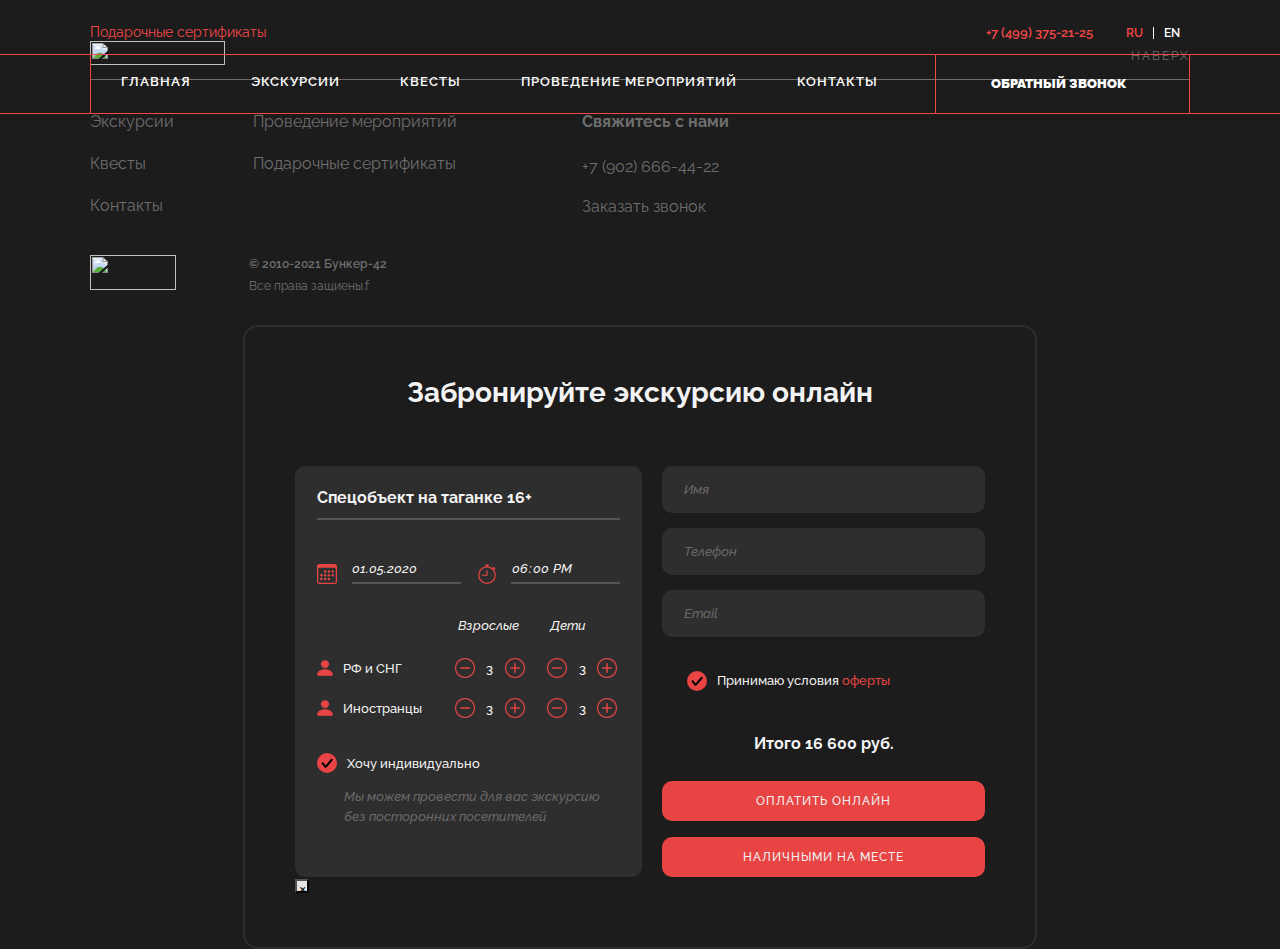
==== card.html @ e779ea69 "edit-main-page" ====
<!doctype html>
<html lang="en">
<head>
    <meta charset="UTF-8">
    <meta name="viewport"
          content="width=device-width, user-scalable=no, initial-scale=1.0, maximum-scale=1.0, minimum-scale=1.0">
    <meta http-equiv="X-UA-Compatible" content="ie=edge">
    <title>Карточка экскурсии</title>
    <link rel="stylesheet" href="https://maxcdn.bootstrapcdn.com/bootstrap/4.0.0/css/bootstrap.min.css"
          integrity="sha384-Gn5384xqQ1aoWXA+058RXPxPg6fy4IWvTNh0E263XmFcJlSAwiGgFAW/dAiS6JXm" crossorigin="anonymous">
    <link rel="stylesheet" href="https://cdnjs.cloudflare.com/ajax/libs/slick-carousel/1.8.1/slick.min.css"
          integrity="sha512-yHknP1/AwR+yx26cB1y0cjvQUMvEa2PFzt1c9LlS4pRQ5NOTZFWbhBig+X9G9eYW/8m0/4OXNx8pxJ6z57x0dw=="
          crossorigin="anonymous"/>
    <link rel="stylesheet" href="https://cdnjs.cloudflare.com/ajax/libs/slick-carousel/1.8.1/slick-theme.min.css"
          integrity="sha512-17EgCFERpgZKcm0j0fEq1YCJuyAWdz9KUtv1EjVuaOz8pDnh/0nZxmU6BBXwaaxqoi9PQXnRWqlcDB027hgv9A=="
          crossorigin="anonymous"/>
    <link rel="stylesheet" href="https://cdnjs.cloudflare.com/ajax/libs/magnific-popup.js/1.0.0/magnific-popup.min.css"
          integrity="sha512-nIm/JGUwrzblLex/meoxJSPdAKQOe2bLhnrZ81g5Jbh519z8GFJIWu87WAhBH+RAyGbM4+U3S2h+kL5JoV6/wA=="
          crossorigin="anonymous"/>
    <link rel="stylesheet" href="assets/css/datepicker.css">
    <link rel="stylesheet" href="assets/css/style.css">
    <link rel="stylesheet" href="assets/css/responsive.css">
    <link rel="preconnect" href="https://fonts.gstatic.com">
    <link href="https://fonts.googleapis.com/css2?family=Raleway:wght@200;300;400;500;600;700;800;900&display=swap"
          rel="stylesheet">
</head>
<body>
<header class="header">
    <div class="container">
        <div class="header-top">
            <a href="#" class="gift-cert">
                Подарочные сертификаты
            </a>
            <div class="right">
                <div class="burger-menu" id="burger-menu">
                    <div class="burger-menu_button">
                        <svg xmlns="http://www.w3.org/2000/svg" xmlns:xlink="http://www.w3.org/1999/xlink" width="5"
                             height="20" viewBox="0 0 14 58">
                            <image id="three-dots-vertical" width="14" height="58"
                                   xlink:href="[data-uri]"/>
                        </svg>
                    </div>
                    <nav class="burger-menu_nav">
                        <ul class="mobile-menu">
                            <li>
                                <a href="#">
                                    <svg xmlns="http://www.w3.org/2000/svg" xmlns:xlink="http://www.w3.org/1999/xlink"
                                         width="12" height="13" viewBox="0 0 36 38">
                                        <image id="house-door-fill" width="36" height="38"
                                               xlink:href="[data-uri]"/>
                                    </svg>
                                    главная
                                </a>
                            </li>
                            <li>
                                <a href="#">
                                    <svg xmlns="http://www.w3.org/2000/svg" xmlns:xlink="http://www.w3.org/1999/xlink"
                                         width="14" height="14" viewBox="0 0 42 42">
                                        <image id="table" width="42" height="42"
                                               xlink:href="[data-uri]"/>
                                    </svg>
                                    Экскурсии
                                </a>
                            </li>
                            <li>
                                <a href="#">
                                    <svg xmlns="http://www.w3.org/2000/svg" xmlns:xlink="http://www.w3.org/1999/xlink"
                                         width="14" height="14" viewBox="0 0 40 40">
                                        <image id="puzzle-fill" width="40" height="40"
                                               xlink:href="[data-uri]"/>
                                    </svg>
                                    Квесты
                                </a>
                            </li>
                            <li>
                                <a href="#">
                                    <svg xmlns="http://www.w3.org/2000/svg" xmlns:xlink="http://www.w3.org/1999/xlink"
                                         width="14" height="13" viewBox="0 0 42 38">
                                        <image id="collection-fill" width="42" height="38"
                                               xlink:href="[data-uri]"/>
                                    </svg>
                                    проведение <br> мероприятий
                                </a>
                            </li>
                            <li>
                                <a href="#">
                                    <svg xmlns="http://www.w3.org/2000/svg" xmlns:xlink="http://www.w3.org/1999/xlink"
                                         width="14" height="14" viewBox="0 0 42 42">
                                        <image id="map-fill" width="42" height="42"
                                               xlink:href="[data-uri]"/>
                                    </svg>
                                    контакты
                                </a>
                            </li>
                        </ul>
                        <a href="#" class="gift-certificate">
                            <svg xmlns="http://www.w3.org/2000/svg" xmlns:xlink="http://www.w3.org/1999/xlink"
                                 width="16" height="16" viewBox="0 0 48 48">
                                <image id="gift-fill" width="48" height="48"
                                       xlink:href="[data-uri]"/>
                            </svg>
                            Подарочные <br> сертификаты
                        </a>
                        <div class="language">
                            <a href="#" class="active">ru</a>
                            <a href="#">en</a>
                        </div>
                    </nav>
                </div>
                <a href="#" class="call">
                    <svg xmlns="http://www.w3.org/2000/svg" xmlns:xlink="http://www.w3.org/1999/xlink" width="18"
                         height="23" viewBox="0 0 55 68">
                        <image id="headset" width="55" height="68"
                               xlink:href="[data-uri]"/>
                    </svg>
                </a>

            </div>
            <div class="right-pc">
                <a href="#" class="number">
                    +7 (499) 375-21-25
                </a>
                <div class="language">
                    <a href="#" class="active">ru</a>
                    <a href="#">en</a>
                </div>
            </div>
        </div>
    </div>
    <nav>
        <div class="container">
            <div class="nav-wrap d-flex">
                <ul class="nav-menu d-flex">
                    <li><a href="#"> главная</a></li>
                    <li><a href="#"> Экскурсии</a></li>
                    <li><a href="#"> Квесты</a></li>
                    <li><a href="#"> проведение мероприятий</a></li>
                    <li><a href="#"> контакты</a></li>
                </ul>
                <div class="call-me-box">
                    <a href="#callback" data-toggle="modal" class="call-me callback-popup">

                        Обратный звонок
                    </a>

                </div>
            </div>
        </div>
    </nav>
</header>
<main>

</main>

<footer>
    <div class="container">
        <div class="footer-top">
            <div class="logo-box">
                <a href="#" class="logo">
                    <img src="assets/images/footer-logo.png" alt="">
                </a>
                <a href="#" class="scrool-top">Наверх</a>
            </div>
        </div>
        <div class="footer-center">
            <ul class="footer-nav">
                <li><a href="#">Экскурсии</a></li>
                <li><a href="#">Проведение мероприятий</a></li>
                <li><a href="#">Квесты</a></li>
                <li><a href="#">Подарочные сертификаты</a></li>
                <li><a href="#">Контакты</a></li>
            </ul>
            <div class="payments">
                <img src="assets/images/payments.png" alt="">
            </div>
            <div class="contacts">
                <div class="title">Свяжитесь с нами</div>
                <div class="number-box">
                    <a href="#">+7 (902) 666-44-22</a>
                    <a href="#">Заказать звонок</a>
                </div>
            </div>
        </div>
        <div class="copyright">
            <img src="assets/images/visota.png" alt="">
            <div class="text">
                <p>© 2010-2021 Бункер-42 </p>
                <span>Все права защиены.f</span>
            </div>
        </div>
    </div>
</footer>

<div id="booking-room" class="   white-popup-block mfp-hide">
    <div class="section-title">Забронируйте экскурсию онлайн</div>
    <div class="popup-body">
        <div class="details">
            <div class="select">
                <input class="select__input" type="hidden" name="" value="Мячково">
                <div class="select__head">Спецобъект на таганке 16+

                </div>
                <ul class="select__list" style="display: none;">
                    <li class="select__item">Спецобъект на таганке 16+
                    </li>
                    <li class="select__item">Спецобъект на таганке 16+ 2</li>
                </ul>
            </div>
            <div class="time-date">
                <div class="date-box">
                    <svg xmlns="http://www.w3.org/2000/svg" width="20" height="20" fill=" #f34747"
                         class="bi bi-calendar3" viewBox="0 0 16 16">
                        <path d="M14 0H2a2 2 0 0 0-2 2v12a2 2 0 0 0 2 2h12a2 2 0 0 0 2-2V2a2 2 0 0 0-2-2zM1 3.857C1 3.384 1.448 3 2 3h12c.552 0 1 .384 1 .857v10.286c0 .473-.448.857-1 .857H2c-.552 0-1-.384-1-.857V3.857z"/>
                        <path d="M6.5 7a1 1 0 1 0 0-2 1 1 0 0 0 0 2zm3 0a1 1 0 1 0 0-2 1 1 0 0 0 0 2zm3 0a1 1 0 1 0 0-2 1 1 0 0 0 0 2zm-9 3a1 1 0 1 0 0-2 1 1 0 0 0 0 2zm3 0a1 1 0 1 0 0-2 1 1 0 0 0 0 2zm3 0a1 1 0 1 0 0-2 1 1 0 0 0 0 2zm3 0a1 1 0 1 0 0-2 1 1 0 0 0 0 2zm-9 3a1 1 0 1 0 0-2 1 1 0 0 0 0 2zm3 0a1 1 0 1 0 0-2 1 1 0 0 0 0 2zm3 0a1 1 0 1 0 0-2 1 1 0 0 0 0 2z"/>
                    </svg>
                    <input id="datepicker" name="datepicker" value="01.05.2020" />
                </div>
                <div class="time-box">
                    <svg xmlns="http://www.w3.org/2000/svg" xmlns:xlink="http://www.w3.org/1999/xlink" width="18"
                         height="20" viewBox="0 0 54 59">
                        <image id="stopwatch" width="54" height="59"
                               xlink:href="[data-uri]"/>
                    </svg>
                    <input type="time" class="time-sel" value="18:00">
                </div>
            </div>

            <div class="people">
                <div class="people-category">
                    <div class="title"></div>
                    <div class="title">Взрослые</div>
                    <div class="title">Дети</div>
                </div>
                <div class="people-box">
                    <div class="name">
                        <svg xmlns="http://www.w3.org/2000/svg" xmlns:xlink="http://www.w3.org/1999/xlink" width="16"
                             height="16" viewBox="0 0 46 46">
                            <image id="person-fill" width="46" height="46"
                                   xlink:href="[data-uri]"/>
                        </svg>
                        РФ и СНГ
                    </div>
                    <div class="quantity_inner">
                        <button class="bt_minus">
                            <svg xmlns="http://www.w3.org/2000/svg" xmlns:xlink="http://www.w3.org/1999/xlink"
                                 width="20" height="20" viewBox="0 0 60 60">
                                <image id="dash-circle" width="60" height="60"
                                       xlink:href="[data-uri]"/>
                            </svg>
                        </button>
                        <input type="text" value="3" size="2" class="quantity" data-max-count="20"/>
                        <button class="bt_plus">
                            <svg xmlns="http://www.w3.org/2000/svg" xmlns:xlink="http://www.w3.org/1999/xlink"
                                 width="20" height="20" viewBox="0 0 60 60">
                                <image id="plus-circle" width="60" height="60"
                                       xlink:href="[data-uri]"/>
                            </svg>
                        </button>
                    </div>
                    <div class="quantity_inner">
                        <button class="bt_minus">
                            <svg xmlns="http://www.w3.org/2000/svg" xmlns:xlink="http://www.w3.org/1999/xlink"
                                 width="20" height="20" viewBox="0 0 60 60">
                                <image id="dash-circle" width="60" height="60"
                                       xlink:href="[data-uri]"/>
                            </svg>
                        </button>
                        <input type="text" value="3" size="2" class="quantity" data-max-count="20"/>
                        <button class="bt_plus">
                            <svg xmlns="http://www.w3.org/2000/svg" xmlns:xlink="http://www.w3.org/1999/xlink"
                                 width="20" height="20" viewBox="0 0 60 60">
                                <image id="plus-circle" width="60" height="60"
                                       xlink:href="[data-uri]"/>
                            </svg>
                        </button>
                    </div>
                </div>
                <div class="people-box">
                    <div class="name">
                        <svg xmlns="http://www.w3.org/2000/svg" xmlns:xlink="http://www.w3.org/1999/xlink" width="16"
                             height="16" viewBox="0 0 46 46">
                            <image id="person-fill" width="46" height="46"
                                   xlink:href="[data-uri]"/>
                        </svg>
                        Иностранцы
                    </div>
                    <div class="quantity_inner">
                        <button class="bt_minus">
                            <svg xmlns="http://www.w3.org/2000/svg" xmlns:xlink="http://www.w3.org/1999/xlink"
                                 width="20" height="20" viewBox="0 0 60 60">
                                <image id="dash-circle" width="60" height="60"
                                       xlink:href="[data-uri]"/>
                            </svg>
                        </button>
                        <input type="text" value="3" size="2" class="quantity" data-max-count="20"/>
                        <button class="bt_plus">
                            <svg xmlns="http://www.w3.org/2000/svg" xmlns:xlink="http://www.w3.org/1999/xlink"
                                 width="20" height="20" viewBox="0 0 60 60">
                                <image id="plus-circle" width="60" height="60"
                                       xlink:href="[data-uri]"/>
                            </svg>
                        </button>
                    </div>
                    <div class="quantity_inner">
                        <button class="bt_minus">
                            <svg xmlns="http://www.w3.org/2000/svg" xmlns:xlink="http://www.w3.org/1999/xlink"
                                 width="20" height="20" viewBox="0 0 60 60">
                                <image id="dash-circle" width="60" height="60"
                                       xlink:href="[data-uri]"/>
                            </svg>
                        </button>
                        <input type="text" value="3" size="2" class="quantity" data-max-count="20"/>
                        <button class="bt_plus">
                            <svg xmlns="http://www.w3.org/2000/svg" xmlns:xlink="http://www.w3.org/1999/xlink"
                                 width="20" height="20" viewBox="0 0 60 60">
                                <image id="plus-circle" width="60" height="60"
                                       xlink:href="[data-uri]"/>
                            </svg>
                        </button>
                    </div>
                </div>
            </div>
            <div class="individual">
                <div class="checkbox-wrap d-flex align-items-center">
                    <input type="checkbox" id="check1" class="checkbox" checked>
                    <span class="checkbox-toggle">
                                            </span>
                    <div class="label">Хочу индивидуально</div>
                </div>
                <p class="subtitle">Мы можем провести для вас экскурсию без посторонних посетителей</p>
            </div>
        </div>
        <div class="contacts">
            <form action="">
                <input class="contacts_input" type="text" name="name" placeholder="Имя">
                <input class="contacts_input" type="tel" name="name" placeholder="Телефон">
                <input class="contacts_input" type="email" name="name" placeholder="Email">
                <div class="individual  checkbox-box">
                    <div class="checkbox-wrap d-flex align-items-center">
                        <input type="checkbox" id="check2" class="checkbox" checked>
                        <span class="checkbox-toggle">
                                            </span>
                        <div class="label">Принимаю условия <a href="#">оферты</a></div>
                    </div>
                </div>
                <div class="price">
                    Итого <span>16 600</span> руб.
                </div>
                <div class="btn-group">
                    <a href="#" class="button">оплатить онлайн</a>
                    <a href="#" class="button">наличными на месте</a>
                </div>
            </form>
        </div>

    </div>
    <button title="Close (Esc)" type="button" class="mfp-close">×</button>
    <div class="after"></div>
</div>
<!--
callback form
callback1
<div id="callback-form" class="   white-popup-block mfp-hide">
    <div class="section-title">Куда вам перезвонить?</div>
        <form action="">
            <input type="text" placeholder="+7 000 000-00-00 ">
            <button class="button">Заказать звонок</button>
            <a href="#">Или позвоните нам</a>
        </form>
    <button title="Close (Esc)" type="button" class="mfp-close">×</button>
    <div class="after"></div>
</div>
callback2
<div id="callback-ok" class="   white-popup-block mfp-hide">
    <p>
        Звонок заказан. <br> Наш менеджер свяжется с вами<br>  в  течение часа.
    </p>
        <a href="#">Или позвоните нам</a>

</div>
-->
<script src="https://code.jquery.com/jquery-3.6.0.js" integrity="sha256-H+K7U5CnXl1h5ywQfKtSj8PCmoN9aaq30gDh27Xc0jk="
        crossorigin="anonymous"></script>
<script src="assets/js/universal-parallax.min.js"></script>
<script src="https://cdnjs.cloudflare.com/ajax/libs/magnific-popup.js/1.0.0/jquery.magnific-popup.min.js"
        integrity="sha512-+m6t3R87+6LdtYiCzRhC5+E0l4VQ9qIT1H9+t1wmHkMJvvUQNI5MKKb7b08WL4Kgp9K0IBgHDSLCRJk05cFUYg=="
        crossorigin="anonymous"></script>
<script src="https://cdnjs.cloudflare.com/ajax/libs/slick-carousel/1.8.1/slick.min.js"
        integrity="sha512-XtmMtDEcNz2j7ekrtHvOVR4iwwaD6o/FUJe6+Zq+HgcCsk3kj4uSQQR8weQ2QVj1o0Pk6PwYLohm206ZzNfubg=="
        crossorigin="anonymous"></script>
<script src="assets/js/datepicker-full.min.js"></script>
<script src="assets/js/script.js"></script>
</body>
</html>
---- assets/css/style.css ----
* {
    margin: 0;
    padding: 0;
    scroll-behavior: smooth;
    outline: none !important;
    box-sizing: border-box;
}

dl, ol, ul {
    margin: 0;
    padding: 0;
}

li {
    list-style: none
}

a, a:hover {
    color: inherit;
    text-decoration: none;
}
p {
    margin: 0;
}
img {
    max-width: 100%;
    height: auto;
}
body {
    overflow-x: hidden;
    font-weight: 400;
    font-family: 'Raleway', sans-serif;
    background: #1c1c1c;

}
.container {
    padding: 0 20px;
}
main {
    overflow: hidden;
}
.section-title {
    font-size: 24px;
    line-height: 36px;
    color: #ffffff;
    font-weight: 700;
}
header {
    padding: 20px 0;
    height: 160px;
    background: url("../images/header-shade.png")no-repeat;
    background-size: cover;
    position: absolute;
    left: 0;
    top: 0;
    width: 100%;
}
header .header-top {
    display: flex;
    justify-content: space-between;
    align-items: inherit;
}
header .header-top .right {
    display: flex;
    align-items: center;
}
header .header-top .right .call {
    margin-left: 35px;
}
header .logo{
    z-index: 999;
}
header .logo img {
    width: 135px;
    height: 24px;
}

.burger-menu {
    display:block;
}

.burger-menu_nav {
    background-color: rgb(28, 28, 28);
    border-radius: 30px;
    opacity: 0;
    position: fixed;
    display: flex;
    flex-direction: column;
    align-items: flex-start;
    justify-content: flex-start;
    padding: 143px 0 70px 20px;
    width: 50%;
    height: 100vh;
    z-index: 998;
    overflow-y: auto;
    left: -200%;
    top: 0;
    transition: .9s  ease;
}
.burger-menu.burger-menu_active .burger-menu_nav {
    left: 0;
    opacity: 0.949;
}

.burger-menu .burger-menu_nav .mobile-menu li {
    margin-bottom: 20px;
}
.burger-menu .burger-menu_nav .mobile-menu li:active a{
    color: #f34747;
}
.burger-menu .burger-menu_nav .mobile-menu li:last-child{
    margin-bottom: 0;
}
.burger-menu .burger-menu_nav .mobile-menu li a {
    font-size: 12px;
    color: #ffffff;
    font-weight: 500;
    letter-spacing: 1px;
    text-transform: uppercase;
    display: flex;
    transition: .4s ease-in;
}
.burger-menu .burger-menu_nav .mobile-menu li a:hover{
    color: #f34747;
}
.burger-menu .burger-menu_nav .mobile-menu li a svg {
    margin-right: 12px;
    fill: #f34747;
}
.burger-menu .burger-menu_nav .gift-certificate {
    font-size: 12px;
    color: #f34747;
    display: flex;
    margin-top: 54px;
}
.burger-menu .burger-menu_nav .gift-certificate svg {
    margin-right: 12px;
}
.burger-menu_nav .language {
    display: flex;
    position: absolute;
    bottom: 70px;
    left: 44px;
}
.burger-menu_nav .language a {
    font-size: 12px;
    color: #ffffff;
    text-transform: uppercase;
    padding: 0 10px;
    line-height: 12px;

}
.burger-menu_nav .language a:first-child{
    border-right: 1px solid #ffffff;
}
.burger-menu_nav .language a.active{
    color: #f34747;
}
.header-fixed {
    animation-name: show-header;
    animation-duration: 5s;
    position: fixed;
    top: 0;
    left: 0;
    right: 0;
    z-index: 10000000;
}
header nav,
header .gift-cert,
header .call-me,
header .language,
header .right-pc {

    display: none;
}

/*header desctop styles*/
#home{
    padding: 343px 0 60px 0;
    background: url("../images/offer_bg_mob.png")no-repeat;
    background-size: cover;
}
#home .home-box {
    padding-right: 60px;
}
#home .home-box h1 {
    font-size: 30px;
    line-height: 35px;
    color: #ffffff;
    font-weight: 700;
}
#home .home-box h1 span {
    color: #f34747;
    display: block;
}
#home .home-box p {
    font-size: 16px;
    color: #ffffff;
    line-height: 24px;
    margin: 28px 0 34px 0;
}
#home .home-box .button {
    width: 263px;
    font-size: 12px;
    text-transform: uppercase;
    font-weight: 500;
}
#home .home-box .button:hover{
    color: #ffffff;
}
.button:hover ,
.button2:hover {
    transform: translateY(-3px);
    box-shadow: 0 10px 20px rgba(0, 0, 0, 0.2);
    color: #ffffff;
}

.button:active ,
.button2:active {
    transform: translateY(-1px);
    box-shadow: 0 5px 10px rgba(0, 0, 0, 0.2);
}
.button {
    width: 292px;
    height: 40px;
    display: flex;
    align-items: center;
    justify-content: center;
    background: #f34747;
    border-radius: 10px;
    letter-spacing: 1px;
    color: #ffffff;
    transition: .2s;
    font-weight: 500;
}
.button2 {
    border-radius: 10px;
    border: 1px solid #f34747;
    height: 45px;
    font-size: 12px;
    color: #f34747;
    text-transform: uppercase;
    font-weight: 500;
    display: flex;
    align-items: center;
    letter-spacing: 1px;
    justify-content: center;
    transition: .2s;
}
.button2:hover{
    color: #f34747;
}
#visiting {
    padding: 25px 0 25px 0;
    background: url("../images/visiting-bg.png")no-repeat;
    height: 200px;
    background-size: cover;
    background-position: center;
}
#visiting .section-title {
    margin-bottom: 25px;
    line-height: 30px;
}
.main-banner {
    height: 200px;
    display: flex;
    flex-direction: column;
    justify-content: flex-end;
    padding-bottom: 25px;
}
.main-banner p,
.main-banner a{
    font-size: 16px;
    line-height: 20px;
}
.main-banner p {
    color: #ffffff;
    margin-bottom: 6px;
}
.main-banner a.learn-more {
    color: #f34747;
    text-decoration: underline;
}
#we-do {
    padding: 50px 0;
}
#we-do .section-title {
    margin-bottom: 20px;
}
#we-do .box {
    width: 100%;
    height: 140px;
    background: url("../images/wedo1.png")no-repeat;
    background-size: cover;
    margin-bottom: 14px;
    padding: 0 0 10px 12px;
    display: flex;
    align-items: flex-end;
    position: relative;
    border-radius: 10px;
    z-index: 10;
}
#we-do .box:after{
    content: "";
    background:url("../images/layer2.png")no-repeat;
    background-size: cover;
    width: 100%;
    height: 100%;
    position: absolute;
    left: 0;
    bottom:  0;
    z-index: 1;
}
#we-do .box.military-quests {
    background: url("../images/wedo2.png")no-repeat;
    background-size: cover;
    width: 100%;
    height: 140px;
}
#we-do .box.meeting {
    background: url("../images/wedo3.png")no-repeat;
    background-size: cover;
    width: 100%;
    height: 140px;
}
#we-do .box .title{
    font-size: 16px;
    color: #ffffff;
    font-weight: 700;
    position: relative;
    z-index: 10;
}
.ex-card .card-header {
    width: 100%;
    height: 120px;
    background: url("../images/wedo1.png")no-repeat;
    background-size: cover;
    margin-bottom: 14px;
    padding: 0 0 10px 12px;
    display: flex;
    align-items: flex-end;
    position: relative;
    border-radius: 10px;
}
.ex-card .card-header:after{
    content: "";
    background:url("../images/layer2.png")no-repeat;
    background-size: cover;
    width: 100%;
    height: 100%;
    position: absolute;
    left: 0;
    bottom:  -2px;
    z-index: 1;
}
.ex-card .card-header .title{
    font-size: 16px;
    color: #ffffff;
    font-weight: 700;
    position: relative;
    z-index: 10;
}
.ex-card .card-body{
    padding: 0;
}
.ex-card .card-body .rating {
    display: flex;
    align-items: center;
    margin: 15px 0 21px 0;
}
.ex-card .card-body .rating img {
    margin-right: 7px;
    width: 16px;
    height: 16px;
}
.ex-card .card-body .rating img:last-child{
    margin-right: 0;
}
.ex-card .card-body .price-time {
    display: flex;
    align-items: center;
}
.ex-card .card-body .price,
.ex-card .card-body .time {
    font-size: 16px;
    color: #f34747;
    line-height: 20px;
    font-weight: 700;
}
.ex-card .card-body .time {
    margin-right: 25px;
}
.ex-card .card-body .description {
    font-size: 14px;
    color: #6f6e6e;
    line-height: 20px;
    font-weight: 500;
    padding-right: 30px;
    margin: 16px 0;
}
#popular {
    padding-bottom: 48px;
}
#popular .section-title-wrap {
    display: flex;
    align-items: center;
    justify-content: space-between;
}
#popular .section-title-wrap a {
    font-size: 14px;
    display: none;
    color: #f34747;
    text-decoration: underline;
}
#popular .button2 {
    margin: 40px auto 0 auto;
    width: 157px;
    display: none;
}

#popular .section-title {
    padding-left: 20px;
    margin-bottom: 16px;
}
#popular .container {
    padding: 0;
}
#popular .ex-card.meetings .card-header {
    background: url("../images/wedo3.png")no-repeat;
    background-size: cover;
}
.popular-slider {
    padding-left: 20px;
}

.popular-slider .ex-card {
    margin-right: 16px;
}
.popular-slider .ex-card:last-child{
    margin-right: 0;
}
.ex-card .card-body .more {
    color: #f34747;
    font-size: 14px;
    text-decoration: underline;
}
#gift-certificate {
    background: #000000;
}
#military-quests {
    padding-bottom: 48px;
}
#military-quests .ex-card{
    margin-bottom: 26px;
}
#military-quests .section-title{
    margin-bottom: 18px;
}
#military-quests .ex-card .card-header {
    background: url("../images/lisertag.png")no-repeat;
    background-size: cover;
    height: 140px;
    width: 100%;
}
#military-quests .ex-card .card-header.firetag {
    background: url("../images/firetag.png")no-repeat;
    background-size: cover;
}
#military-quests .ex-card .card-body{
    padding-left: 5px;
}
#military-quests .ex-card .time {
    margin-right: 0;
    margin-left: 30px;
}
#by-the-way {
    background: url("../images/by-the-way.png")no-repeat;
    background-size: cover;
    position: relative;
    margin-bottom: 55px;
}
#by-the-way:after{
    content: "*Услуга не бронируется онлайн и предоставляется        на месте";
    position: absolute;
    left: 20px;
    bottom: -45px;
    font-size: 13px;
    color: #6f6e6e;
}
footer {
    padding: 40px 0 28px 0;
}
.footer-top .logo-box{
    display: flex;
    justify-content: space-between;
    align-items: flex-end;
    padding-bottom: 14px;
    border-bottom: 1px solid #6f6e6e;
}
.footer-top .logo-box .logo img {
    width: 135px;
    height: 24px;
}
.footer-top .logo-box  .scrool-top {
    color: #6f6e6e;
    font-size: 12px;
    letter-spacing: 2px;
    text-transform: uppercase;
}
.footer-center .footer-nav {
    display: grid;
    grid-template-columns: 0.8fr 1fr;
    grid-row-gap: 18px;
    padding: 30px 0 37px 0;
}
.footer-center .footer-nav li a {
    color: #6f6e6e;
    font-size: 14px;
}
.footer-center .contacts {
    padding: 35px 0 44px 0;
}
.footer-center .contacts .title {
    font-size: 14px;
    color: #6f6e6e;
    font-weight: 700;
    margin-bottom: 21px;
}
.footer-center .contacts .number-box {
    display: flex;
    align-items: center;
}
.footer-center .contacts .number-box a {
    font-size: 14px;
    color: #6f6e6e;
}
.footer-center .contacts .number-box a:first-child{
    margin-right: 42px;
}
.copyright{
    display: flex;
}
.copyright img {
    width: 86px;
    height: 35px;
}
.copyright .text{
    margin-left: 73px;
}
.copyright .text p,
.copyright .text span {
    color: #6f6e6e;
    font-size: 12px;
}
.copyright .text p {
    font-weight: 600;
}

/*booking-room styles start*/
.white-popup-block .section-title {
    margin-bottom: 55px;
    text-align: center;
}
.white-popup-block {
    border: 2px solid rgb(49, 47, 47) ;
    border-radius: 15px;
    background-color: rgb(28, 28, 28);
    opacity: 0.949;
    width: 794px;
    position: relative;
    z-index: 159;
    transition: .9s ease-in;
    padding: 48px 50px 46px 50px;
}
.white-popup-block .popup-body {
    display: grid;
    grid-template-columns: 1fr 1fr;
    grid-column-gap: 20px;
}
.white-popup-block .select {
    margin-bottom: 44px;
}
.select.select1 {
    position: relative;
    display: block;
    min-width: 220px;
    width: 100%;
    max-width: 400px;
}
.select-wrap {
    margin-bottom: 31px;
    margin-top: 16px;
}
.select-wrap a {
    font-size: 12px;
    color: #fd227e;
    margin-left: 12px;
    text-decoration: underline;
}
.select__head {
    position: relative;
    width: 100%;
    height: 32px;
    max-width: 100%;
    border-bottom: 2px solid #5a5959;
    background: none;
    padding: 0 20px 10px 0;
    display: flex;
    align-items: center;
    font-size: 16px;
    font-weight: 700;
    line-height: 17px;
    color: #ffffff;
    cursor: pointer;
}
.select__head:after{
    content: "";
    background: url("../images/chevron-expand.svg")no-repeat;
    background-size: cover;
    width: 18px;
    height: 18px;
    position: absolute;
    right: 5px;
}
.select__head.open::after {
    transform:  rotate(180deg);
}

.select__list {
    display: none;
    position: absolute;
    top: 100%;
    left: 0;
    right: 0;
    background: #5a5959;
    width: 100%;
    max-height: 205px;
    overflow-x: hidden;
    overflow-y: auto;
    z-index: 100;
    padding: 0;
    font-size: 16px;
    color: #ffffff;
    scrollbar-color: dark;
    scrollbar-width: thin;
    overscroll-behavior: contain;
}

.select__list::-webkit-scrollbar {
    width: 7px;
    background-color: #F8F9FA;
    padding: 5px;
}

.select__list::-webkit-scrollbar-thumb {
    border-radius: 10px;
    background-color: #D9D9D9;
}

.select__list .select__item {
    position: relative;
    border-top: 1px solid rgba(224, 229, 231, 0.5);
    padding: 10px 15px;
    cursor: pointer;
    list-style-type: none;
}
.select__list .select__item:hover {
    background-color: rgba(224, 229, 231, 0.5);

}
.white-popup-block .date-box{
    margin-right: 17px;
}
.white-popup-block .date-box,
.white-popup-block .time-box{
    display: flex;
    align-items: center;

}
.white-popup-block .date-box input,
.white-popup-block .time-box input{
    position: relative;
}
.white-popup-block .date-box svg ,
.white-popup-block .time-box svg {
    margin-right: 15px;
}
.white-popup-block .time-date{
    display: flex;
    align-items: center;
    justify-content: space-between;
    margin-bottom: 32px;
}
.white-popup-block .time-date input {
    width: 109px;
    height: 20px;
    font-style: italic;
    border-right: none;
    border-top: none;
    border-left: none;
    border-bottom: 2px solid #5a5959;
    background: none;
    color: #ffffff;
    font-size: 13px;
    padding-bottom: 8px;
    font-weight: 500;
}
.white-popup-block .time-date input::placeholder{
    color: #ffffff;
}
.white-popup-block .time-date .select {
    margin-bottom: 0;
    width: auto;
    min-width: auto;
}
.white-popup-block .time-date .select__head {
    width: 100px;
    padding: 0 0 10px 0;
    height: 20px;
}
.white-popup-block .time-date .select__head:after{
    display: none;
}
.white-popup-block .people .people-category {
    display: grid;
    grid-template-columns: 1.3fr 0.8fr 0.8fr;
    grid-column-gap: 20px;
    margin-bottom: 23px;
}
.white-popup-block .people .people-category .title {
    font-size: 13px;
    color: #ffffff;
    font-weight: 500;
    font-style: italic;
    padding-left: 3px;
}
.white-popup-block .people .people-box{
    display: grid;
    grid-template-columns: 1.3fr 0.8fr 0.8fr;
    grid-column-gap: 20px;
    margin-bottom: 20px;
}
.white-popup-block .people .people-box:last-child{
    margin-bottom: 0;
}
.white-popup-block .people .name {
    font-size: 13px;
    color: #ffffff;
    font-weight: 500;
    display: flex;
    align-items: center;
}
.white-popup-block .people .name svg {
    margin-right: 10px;
}
.white-popup-block .quantity_inner{
    display: flex;
    align-items: center;
}
.white-popup-block .quantity_inner input {
    background: none;
    border: none;
    width: 30px;
    padding: 0 5px;
    height: auto;
    text-align: center;
    color: #ffffff;
    font-size: 13px;
    font-weight: 500;
}
.white-popup-block .quantity_inner button {
    background: none;
    border: none;
    height: 20px;
}
.white-popup-block .individual {
    margin-top: 35px;
}
.white-popup-block .individual .label {
    font-size: 13px;
    color: #ffffff;
    font-weight: 500;
}
.checkbox-wrap {
    display: inline-block;
    white-space: nowrap;
    position: relative;
    font-size: 16px;
    margin-right: 10px;
    vertical-align: middle;
}
.checkbox ~ .checkbox-toggle {
    display: inline-block;
    position: absolute;
    top: 0;
    left: 0;
    content: '';
    width: 20px;
    height: 20px;
    background-color: #f34747;
    border-radius: 50%;
}
.checkbox ~ .checkbox-toggle:before, .checkbox ~ .checkbox-toggle:after {
    position: absolute;
    top: 11px;
    height: 2px;
    background: #000000;
    -webkit-transition: 0.3s;
    transition: 0.3s;
    content: '';
    opacity: 0;
}
.checkbox ~ .checkbox-toggle:before {
    width: 6px;
    left: 4px;
    -webkit-transform: rotate(50deg);
    transform: rotate(50deg);
}

.checkbox {
    display: inline-block;
    opacity: 0;
    width: 20px;
    top: 0;
    height: 20px;
    margin: 0 10px 0 0;
    position: relative;
    z-index: 100;
    cursor: pointer;
}
.checkbox:checked ~ .checkbox-toggle:before, .checkbox:checked ~ .checkbox-toggle:after {
    opacity: 1;
}
.checkbox ~ .checkbox-toggle:after {
    width: 10px;
    right: 3px;
    top: 9px;
    -webkit-transform: rotate(-50deg);
    transform: rotate(-50deg);
}
.white-popup-block .individual p {
    padding-left: 27px;
    font-size: 13px;
    font-weight: 500;
    font-style: italic;
    color: #6f6e6e;
    margin-top: 14px;
}
.white-popup-block .contacts .contacts_input{
    border-radius: 10px;
    background-color: rgb(49, 47, 47);
    width: 100%;
    height: 47px;
    padding: 15px 22px;
    color: #ffffff;
    font-size: 13px;
    font-weight: 500;
    font-style: italic;
    border: none;
    margin-bottom: 15px;
}
.white-popup-block .contacts .contacts_input::placeholder{
    color: #6f6e6e;
}

.white-popup-block .details {
    padding: 22px 22px 44px 22px;
    border-radius: 10px;
    background-color: rgb(49, 47, 47);
}
.white-popup-block .contacts .contacts_input:last-child{
    margin-bottom: 0;
}
.white-popup-block .contacts .individual.checkbox-box {
    margin-top: 19px;
    margin-left: 25px;
}
.white-popup-block .contacts .individual.checkbox-box .label a {
    color: #f34747;
}
.white-popup-block .contacts .price {
    font-size: 16px;
    color: #ffffff;
    font-weight: 700;
    margin: 41px auto 25px auto;
    text-align: center;
}
.white-popup-block .contacts .btn-group {
    display: flex;
    flex-direction: column;
}
.white-popup-block .contacts .btn-group .button {
    margin-bottom: 16px;
    width: 100%;
    font-size: 12px;
    border-radius: 10px;
    text-transform: uppercase;
}
.white-popup-block .contacts .btn-group .button:last-child{
    margin-bottom: 0;
}
.mpf-hade {
    transition: .3s ease-in;
}
.mfp-close {
    width: 14px;
    height: 14px;
    line-height: 16px;
    top: 27px;
    right: 22px;
}
.mfp-close:active {
    top: 27px;
}
.mfp-close-btn-in .mfp-close {
    color: #f34747;
    opacity: 1;
}
.datepicker{
    z-index: 9999999;
    position: absolute;
    left: 0;
    width: 400px;
    top: 100%;
}
.datepicker-picker {
    background-color: rgb(28, 28, 28);
}
.datepicker-controls .button {
    background-color: rgb(28, 28, 28);
}
.datepicker-cell.prev:not(.disabled), .datepicker-cell.next:not(.disabled) {
    color: #7a7a7a;
    opacity: 0;
}
.datepicker .datepicker-cell {
    color: #ffffff;
}
.datepicker-cell.focused:not(.selected) {
    background-color: #f34747;
}
.datepicker-cell.selected, .datepicker-cell.selected:hover {
    background-color: #f34747;
}
input[type="time"]::-webkit-calendar-picker-indicator {
    background: none;
}
.datepicker-view .dow {
   color: #5a5959;
}
.datepicker-header .datepicker-controls .button:hover {
    background-color: rgb(28, 28, 28);
    box-shadow: none;
    transform: translateY(0);
}
.datepicker-header .datepicker-controls .button {
    color: #ffffff;
}
.datepicker-cell:not(.disabled):hover {
    background-color: #f34747;
    cursor: pointer;
}
.date-picker .days,
.date-picker .days,
/*booking-room styles end*/
/*callback-popup */
.callback-popup {
    position: relative;
}
#callback-form {
    padding: 25px 22px 22px 22px;
    border-radius: 0 0 10px 10px;
    width: 375px;
    background-color: rgb(28, 28, 28);
    opacity: 0.949;
    z-index: 123;
    display: block;
    transition: .8s ease-in;
}
.datepicker-grid {
    width: 100%;
}
.call-me {
    position: relative;
}
#callback-form .section-title {
    font-size: 16px;
    color: #ffffff;
    font-weight: 500;
    margin-bottom: 14px;
    text-align: center;
}
#callback-form button.mfp-close {
    display: none;
}
#callback-form form{
    width: 100%;
}
#callback-form form input {
    border: none;
    width: 100%;
    border-radius: 10px;
    background-color: rgb(49, 47, 47);
    height: 45px;
    font-size: 16px;
    color: #6f6e6e;
    font-weight: 500;
    padding: 20px;
    text-align: center;
    margin-bottom: 10px;
}
#callback-form form button {
    width: 100%;
    border: none;
    border-radius: 10px;
    font-size: 12px;
    font-weight: 500;
    height: 40px;
    text-transform: uppercase;
}
#callback-form form a {
    color: #f34747;
    font-size: 12px;
    font-weight: 500;
    text-decoration: underline;
    text-align: center;
    margin: 22px auto 0 auto;
    display: block;
}
.white-popup-block {
    margin: 0 auto;
}

#callback-ok {
    width: 375px;
    padding: 23px 0 70px 0;
    text-align: center;
}
#callback-ok p {
    font-size: 16px;
    font-weight: 500;
    color: #ffffff;
    line-height: 24px;
}
#callback-ok a {
    color: #f34747;
    font-size: 12px;
    text-decoration: underline;
    font-weight: 500;
    margin-top: 87px;
    display: block;
}
/*callback-popup */
/*hub-excursion styles start*/
#excursion {
    padding: 55px 0;
}
#excursion .section-title {
    margin-bottom: 22px;
}
#excursion .excursion-box .ex-card{
    margin-bottom: 36px;
}
#excursion .excursion-box .ex-card:last-child{
    margin-bottom: 0;
}
#excursion .excursion-box .ex-card .card-header {
    height: 140px;
    position: relative;
}
#excursion .excursion-box .ex-card .card-header:before{
    content: "";
    background: url("../images/hit.png")no-repeat;
    background-size: cover;
    width: 25px;
    height: 43px;
    right: 17px;
    top: 0;
    position: absolute;
}
 .btn-groups {
    display: grid;
    grid-template-columns: 1fr 1fr;
    grid-column-gap: 22px;
}
 .btn-groups .button,
 .btn-groups .button2{
    width: 100%;
    height: 40px;
    font-size: 12px;
    text-transform: uppercase;
    font-weight: 500;
}
#excursion .button.all{
    width: 100%;
    margin-top: 27px;
}

#points .slick-prev,
#points .slick-next{
    display: none!important;
}
#points .section-title {
    margin-bottom: 17px;
}
#points .ex-card .card-header{
    height: 140px;
}
#points .popular-slider {
    padding-left: 0;
}
#points .ex-card .card-header.first{
    background: url("../images/points1.png")no-repeat;
    background-size: cover;
}
#points .ex-card .card-header.two{
    background: url("../images/points2.png")no-repeat;
    background-size: cover;
}
#points .ex-card .card-header.third{
    background: url("../images/points3.png")no-repeat;
    background-size: cover;
}
#points .ex-card .card-header.four{
    background: url("../images/points4.png")no-repeat;
    background-size: cover;
}
#points .ex-card .card-header.five{
    background: url("../images/points5.png")no-repeat;
    background-size: cover;
}
#points .ex-card .card-header.six{
    background: url("../images/points6.png")no-repeat;
    background-size: cover;
}
#points .ex-card .card-body .description {
    padding-right: 0;
    margin: 16px 0 0 0;
}
#faq {
    padding-top: 50px;
}
#faq .faq-box {
    padding: 34px 22px 36px 22px;
    background: #312f2f;
    border-radius: 10px;
}
#faq .section-title {
    text-align: center;
    margin-bottom: 43px;
}
#faq .faq-box .box {
    margin-bottom: 25px;
}
#faq .faq-box .box:last-child{
    margin-bottom: 0;
}
#faq .faq-box .question {
    font-size: 16px;
    line-height: 24px;
    color: #f34747;
    font-weight: 700;
    margin-bottom: 25px;
}
#faq .faq-box .answer {
    color: #6f6e6e;
    font-size: 16px;
    line-height: 24px;
}
#faq .read-more {
    font-size: 16px;
    color: #f34747;
    text-decoration: underline;
}
#guides {
    padding: 80px 0 35px 0;
}
#guides .container {
    padding: 0;
}
#guides .left {
    display: flex;
    flex-direction: column;
    justify-content: flex-end;
    padding: 96px 20px 20px 20px;
    margin: 0 20px;
    background: #312f2f;
    border-radius: 10px;
    position: relative;
}
#guides .left:before{
    content: "";
    background: url("../images/man.png")no-repeat;
    background-size: contain;
    position: absolute;
    left: 0;
    bottom: 0;
    height: 305px;
    z-index: 1;
    width: 100%;
}
#guides .left .title {
    font-size: 20px;
    color: #ffffff;
    font-weight: 700;
    margin-bottom: 16px;
    position: relative;
    z-index: 100;
}
#guides .left .description {
    font-size: 14px;
    color: #ffffff;
    line-height: 20px;
    position: relative;
    z-index: 100;
}
#guides .address {
    margin: 42px  0 ;
}
#guides .address .section-title {
    margin: 0 20px 30px 20px;
}
#guides .tabs .tabs__caption{
    display: flex;
    margin: 0 20px 24px 20px;
}
#guides .tabs .tabs__caption li {
    font-size: 16px;
    color: #ffffff;
    font-weight: 500;
    margin-right: 44px;
    position: relative;
    transition: .5s ease-in;
}
#guides .tabs .tabs__caption li:after{
    content: "";
    width: 2px;
    height: 14px;
    background: #ffffff;
    position: absolute;
    right: -21px;
    top: 5px;
}
.tabs__content {
    display: none;
    transition: .9s ease-out;
}
.tabs__content.active{
    display: block;
}
#guides .tabs .tabs__caption li:last-child{
    margin-right: 0;
}
#guides .tabs .tabs__caption li:last-child:after{
    display: none;
}
#guides .tabs .tabs__caption li.active {
    color: #f34747;
}
#special-offer {
    padding: 40px 0;
    height: auto;
    background: url("../images/special-offer.png")no-repeat;
    background-size: cover;
}
#special-offer .box{
    text-align: center;
}
#special-offer .box .section-title {
    margin-bottom: 15px;
}
#special-offer a {
    text-decoration: none;
}
#special-offer .box p {
    font-size: 14px;
    line-height: 20px;
    color: #ffffff;
    padding: 0 19px;
    margin-bottom: 30px;
}
#reviews-rating {
    padding: 40px 0 12px 0;
}
#reviews-rating .rating {
    display: grid;
    grid-template-columns: 1fr 1fr;
    grid-column-gap: 25px;
}
#reviews-rating .rating .rating-box .section-title {
    margin-bottom: 28px;
}
#reviews-rating .rating .rating-box .rating-num {
    font-size: 90px;
    color: #ffffff;
    font-weight: 700;
    line-height: 94px;
    margin-bottom: 13px;
}
#reviews-rating  .rating-img img {
    width: 16px;
    height: 16px;
    margin-right: 7px;
}
#reviews-rating .rating-category{
    margin-top: 15px;
}
#reviews-rating .rating-category .item {
    margin-bottom: 9px;
}

#reviews-rating .rating-category .progress {
    border: 1px solid #f34747;
    border-radius: 15px;
    width: 100%;
    height: 10px;
    margin-bottom: 9px;
}
#reviews-rating .rating-category .item p {
    font-size: 13px;
    color: #ffffff;
    font-style: italic;
}
#reviews-rating .progress-bar {
    background: #f34747!important;
    height: 10px;
}
.section-title-wrap {
    display: flex;
    align-items: center;
    justify-content: space-between;
}
.section-title-wrap a {
    font-size: 16px;
    color: #f34747;
}
#reviews-rating .reviews {
    margin-top: 60px;
}
#reviews-rating  .reviews .review-box {
    margin-top: 26px;
}
#reviews-rating  .reviews .review-header {
    display: flex;
    align-items: center;
}

#reviews-rating  .reviews .review-header .name{
    margin: 0 auto 0 43px;
}
#reviews-rating  .reviews .review-header .name,
#reviews-rating  .reviews .review-header .date{
    font-size: 16px;
    color: #f34747;
    font-weight: 500;
}
#reviews-rating .reviews .title {
    font-size: 16px;
    color: #ffffff;
    margin: 24px 0 8px 0;
    font-weight: 700;
}
#reviews-rating .reviews .text {
    font-size: 14px;
    color: #6f6e6e;
    margin-bottom: 17px;
}
#reviews-rating .reviews .link {
    text-decoration: underline;
    color: #f34747;
    font-size: 14px;
}
/*hub-excursion styles start*/
.announce_box {
    height: 300px;
    background: #f34747;
}

.slot_container .announce_box:first-child {
    transform: rotate(-10deg);
    z-index: 4;
}
.slot_container.ac .announce_box:nth-child(2) {
    transform: rotate(-5deg);
    z-index: 3;
}
.slot_container .announce_box:nth-child(3) {
    transform: rotate(5deg);
    z-index: 2;
}
.slot_container .announce_box:last-child {
    transform: rotate(10deg);
    z-index: 1;
}

.slot_container {
    display: flex;
    align-items: center;
    justify-content: space-between;
}
.fan_block .announce_box {
    border-radius: 8px;
    width: 300px;
    margin-left: -170px;
    border-top: 0;
    position: relative;
    background: #99a7b0;
    overflow: hidden;
    transition: all 300ms linear;
}
.fan_block .slot_container {
    display: flex;
    justify-content: center;
    padding: 30px 0 30px 170px;
    transition: all 300ms linear;
}
---- assets/css/responsive.css ----
@media (min-width: 1024px) {
    .section-title{
        font-size: 28px;
    }
    header .header-top .right {
        display: none;
    }
    header {
        padding: 0;
    }
    header .header-top {
        padding: 22px 0 11px 0;
    }
    /*header desctop styles*/

    header .header-top .gift-cert {
        color: #f34747;
        font-size: 14px;
    }
    header .header-top .number {
        font-size: 13px;
        color: #f34747;
        font-weight: 600;
    }
    .language a {
        font-size: 12px;
        color: #ffffff;
        text-transform: uppercase;
        padding: 0 10px;
        line-height: 12px;
        font-weight: 600;

    }
    .language a:first-child{
        border-right: 1px solid #ffffff;
    }
    .language a.active{
        color: #f34747;
    }
    .right-pc {
        display: flex;
        align-items: center;
    }
    .right-pc .language {
        margin-left: 23px;
    }
    header nav {
        display: flex;
        border-top: 1px solid #f34747;
        border-bottom: 1px solid #f34747;
    }
    header nav .nav-wrap{
        border-left: 1px solid #f34747;
        border-right: 1px solid #f34747;
    }
    header nav .nav-menu {
        border-right: 1px solid #f34747;
        width: 77%;
    }
    .call-me-box {
        width: 245px;
    }
    header nav .nav-menu li {
        padding: 14px 30px;
    }
    header nav .nav-menu li.active a {
        color: #f34747;
    }
    header nav .nav-menu li a {
        font-size: 13px;
        color: #ffffff;
        text-transform: uppercase;
        font-weight: 600;
        letter-spacing: 1px;
        transition: .4s ease-in-out;
    }
    .main-banner p {
        margin-bottom: 22px;
    }
    #visiting .section-title {
        margin-bottom: 12px;
    }
    header nav .nav-menu li a:hover{
        color: #f34747;
    }
    header nav .call-me {
        font-size: 13px;
        color: #ffffff;
        font-weight: 900;
        text-transform: uppercase;
        padding: 19px 0;
        text-align: center;
        margin: 0 auto;
    }
    header .header-top {
        align-items: center;
    }
    header nav,
    header .call-me,
    header .gift-cert{
        display: block;
    }
    header .right-pc ,
    header .language {

        display: flex;
    }

    header {
        height: 117px;
        background: url("../images/header-bg-pc.png");
    }
    #home {
        padding: 244px 0 67px 0;
        background: url("../images/home-bg-pc.png")no-repeat center bottom;
        background-size: cover;
    }
    #home .home-box {
        text-align: center;
        padding: 0 100px;
    }
    #home .home-box h1 {
        font-size: 45px;
        margin-top: 25px;
        line-height: 55px;
    }
    #home .home-box .button {
        margin: 0 auto;
    }

    #home .home-box p {
        font-size: 18px;

    }
    #we-do .box .title {
        font-size: 18px;
        line-height: 25px;
    }
    #we-do .box {
        margin-bottom: 0;
    }
    #popular .popular-slider {
        display: grid;
        grid-template-columns: 1fr 1fr 1fr;
        grid-column-gap: 30px;
    }
    #popular .section-title-wrap a {
        display: flex;
    }
    #popular .button2 {
        display: flex;
    }
    .popular-slider .ex-card {
        margin-right: 0;
    }
    .popular-slider {
        padding-left: 0;
    }
    #popular .section-title {
        padding-left: 0;
        margin-bottom: 25px;
    }
    .ex-card .card-body .description {
        font-size: 16px;
        padding-right: 30px;
        margin: 20px 0;
    }
    .ex-card .card-body .description br {
        display: none;
    }
    .ex-card .card-body .price, .ex-card .card-body .time {
        font-weight: 500;
    }
    .ex-card .card-body .rating img {
        width: 20px;
        height: 20px;
    }
    .ex-card .card-header .title {
        font-size: 18px;
    }
    .ex-card .card-header {
        width: 100%;
        height: 140px;
    }
    #military-quests {
        padding: 50px 0;
    }
    #military-quests .card-row{
        display: grid;
        grid-template-columns: 1fr 1fr;
        grid-column-gap: 20px;
    }
    #military-quests .ex-card .card-header {
        height: 220px;
    }
    .footer-center{
        display: flex;
        align-items: baseline;
    }
    .footer-center .footer-nav li a {
        font-size: 16px;
    }
    .footer-center .payments{
        order: 4;
    }
    .footer-center .payments img {
        width: 255px;
    }
    .footer-center .contacts {
        padding: 0;
        margin: 0 80px 0 125px;
    }
    .footer-center .contacts .number-box {
        display: flex;
        flex-direction: column;
        text-align: left;
        align-items: flex-start;
    }
    .footer-center .contacts .number-box a:first-child {
        margin-right: 0;
        margin-bottom: 16px;
    }
    .footer-center .contacts .number-box a {
        font-size: 16px;
    }
    .footer-center .contacts .title {
        font-size: 16px;
    }
    .main-banner {
        width: 1100px;
        margin: 0 auto;
        height: 161px;
        display: flex;
        justify-content: flex-end;
        text-align: center;
    }
    .main-banner br {
        display: none;
    }
    .main-banner .container {
        padding: 0;
    }
    #visiting {
        background: url("../images/why-pc.png")no-repeat center;
        height: 160px;
        background-size: cover;
    }
    #by-the-way {
        background: url("../images/by-the-way-pc.png")no-repeat;
        background-size: cover;
    }
    #popular .container {
        padding: 0 20px;
    }
    /*hub-excursion styles start*/
    #excursion .excursion-box {
        display: grid;
        grid-template-columns: 1fr 1fr 1fr;
        grid-column-gap: 20px;
    }
    #excursion .button.all {
        width: 292px;
        margin: 40px auto 0 auto;
    }
    #excursion .excursion-box .ex-card {
        margin-bottom: 0;
    }
    #points .popular-slider {
        display: grid;
        grid-template-columns: 1fr 1fr 1fr;
        grid-column-gap: 20px;
        grid-row-gap: 41px;
    }
    #faq .section-title {
        font-size: 16px;
        margin-bottom: 33px;
    }
    #faq .faq-box {
        padding: 35px;
    }
    #faq .faq-box .question {
        margin-bottom: 2px;
    }
    #guides .guide-wrap{
        display: grid;
        grid-template-columns: 1fr 3fr;
        grid-column-gap: 80px;
    }
    #guides .left {
        display: flex;
        flex-direction: column;
        justify-content: flex-end;
        padding: 96px 16px 20px 16px;
        margin: 0;
    }
    #guides .tabs__content img {
        height: 300px;
    }
    #guides .address {
        margin: 0;
    }
    #special-offer {
        padding: 37px 0 30px 0;
        background: url("../images/special-offer-pc.png")no-repeat center;
        background-size: cover;
    }
    #special-offer .btn-groups {
        display: flex;
        align-items: center;
        justify-content: center;
    }
    #special-offer .box p {
        font-size: 16px;
        line-height: 23px;
        width: 60%;
        margin: 0 auto 34px auto;
    }
    #special-offer .box .section-title {
        margin-bottom: 20px;
    }
    #special-offer .button,
    #special-offer .button2 {
        width: 145px;
    }
    #reviews-rating .wrapper {
        display: grid;
        grid-template-columns: 250px auto;
        grid-column-gap: 92px
    }
    #reviews-rating .rating {
        display: flex;
        flex-direction: column;
    }
    #reviews-rating .reviews {
        margin-top: 0;
    }

    /*hub-excursion styles end*/
}
@media (min-width: 1024px) and (max-width: 1200px){
    .call-me-box {
        width: 206px;
    }
    header nav .nav-menu li {
        padding: 16px 25px;
    }
    .footer-center .footer-nav li a {
        font-size: 13px;
    }
}
@media (max-width: 991px) {
    .white-popup-block .popup-body {
        display: grid;
        grid-template-columns: 1fr;
        grid-column-gap: 20px;
    }
    .white-popup-block {
        width: 100%;
        margin: 10% auto;
        padding: 30px 0;
        border: none;
        background: none;
    }
    .white-popup-block .contacts {
        margin-top: 20px;
    }
    .mfp-close {
        top: 15px;
        right: 15px;
    }
    .white-popup-block .section-title {
        margin-bottom: 20px;
    }
    .white-popup-block {
        border: none;
        background: none;
    }
    .mfp-bg {
        opacity: 1;
    }
    .mfp-container {
        padding-left: 20px;
        padding-right: 20px;
    }
}
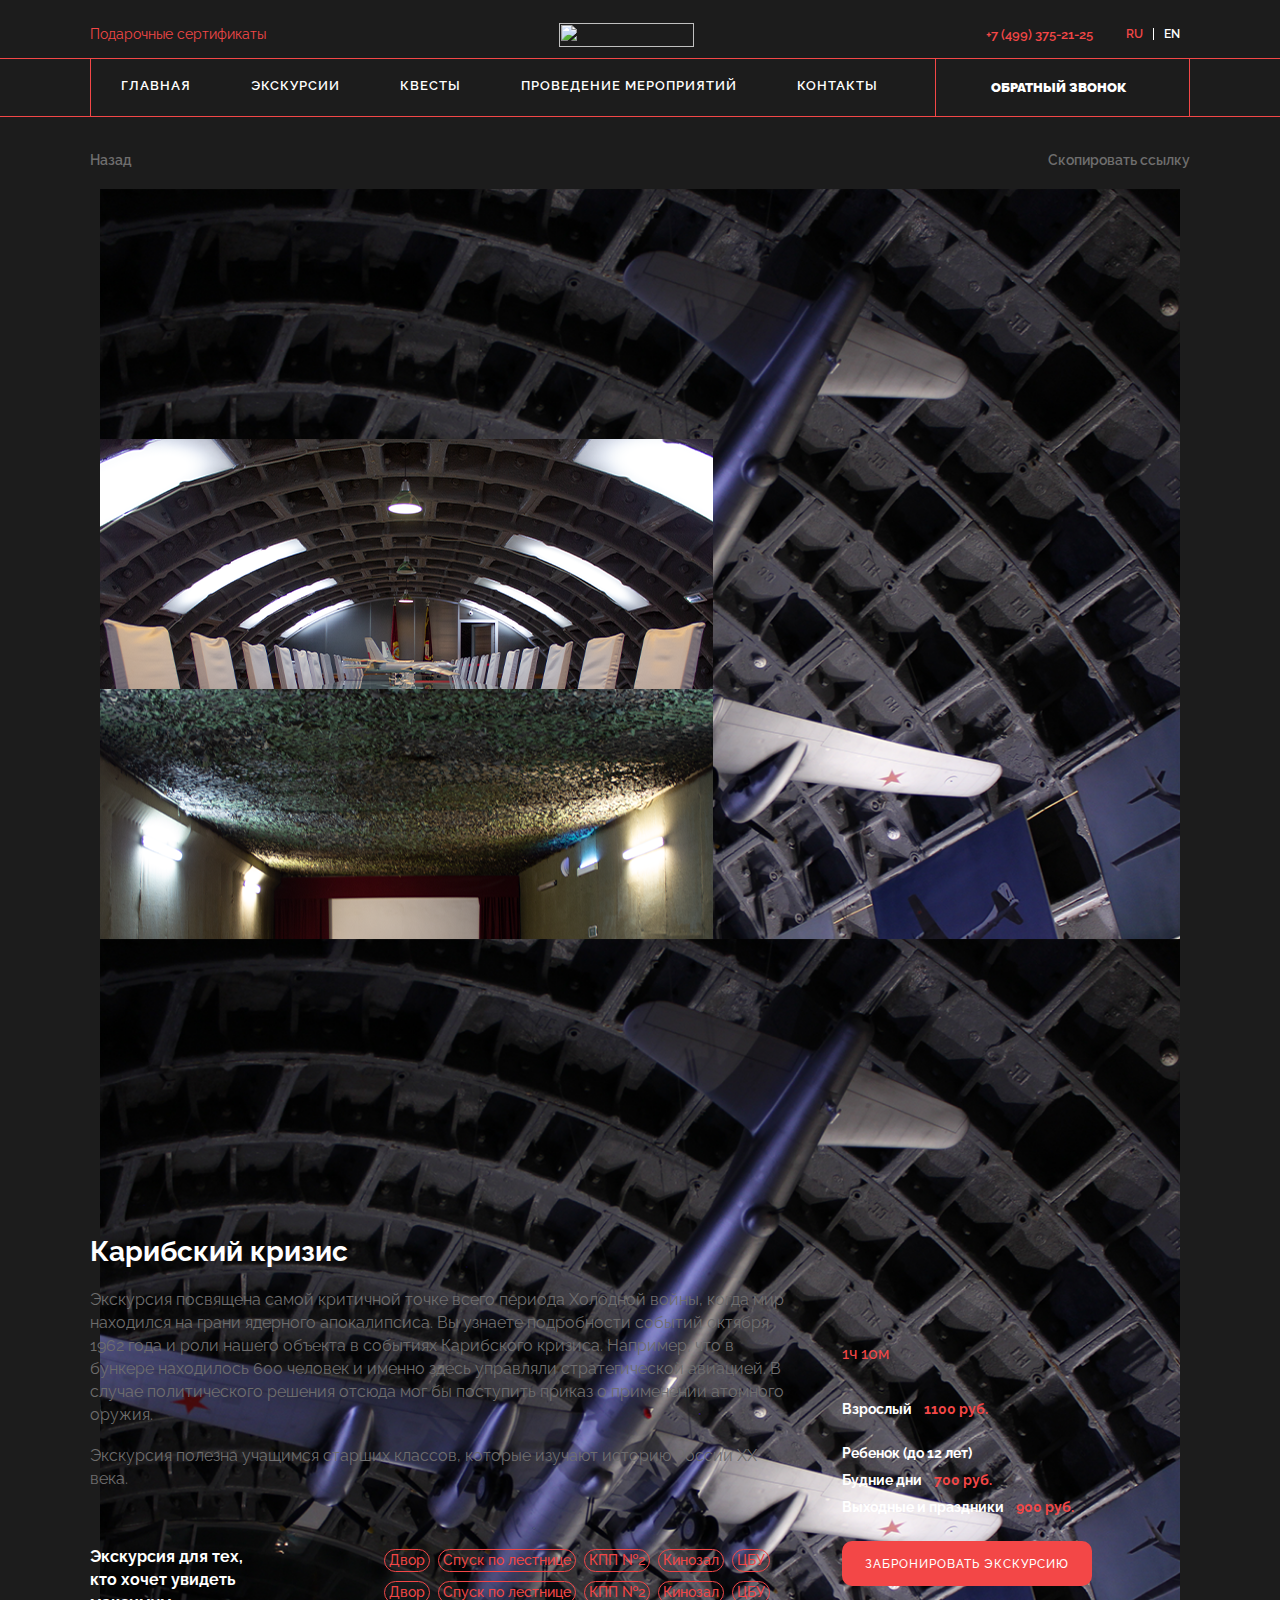
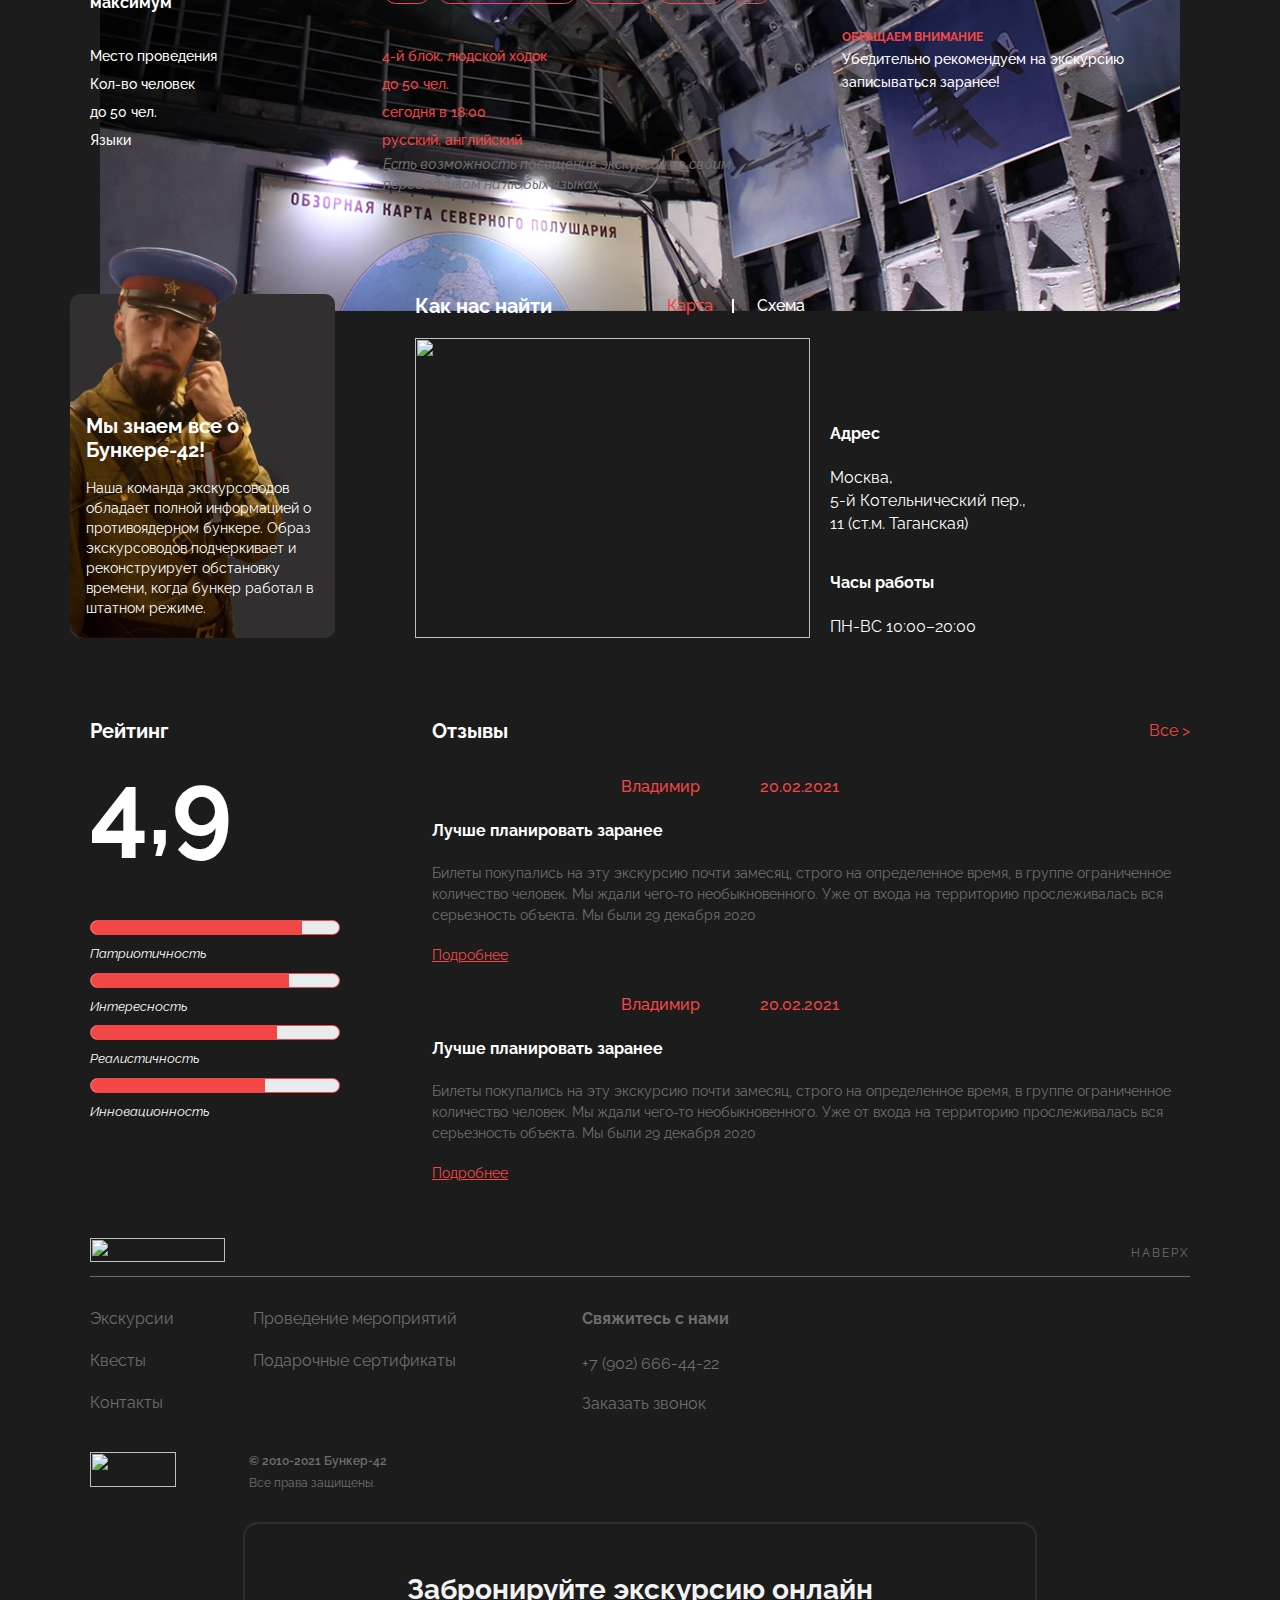
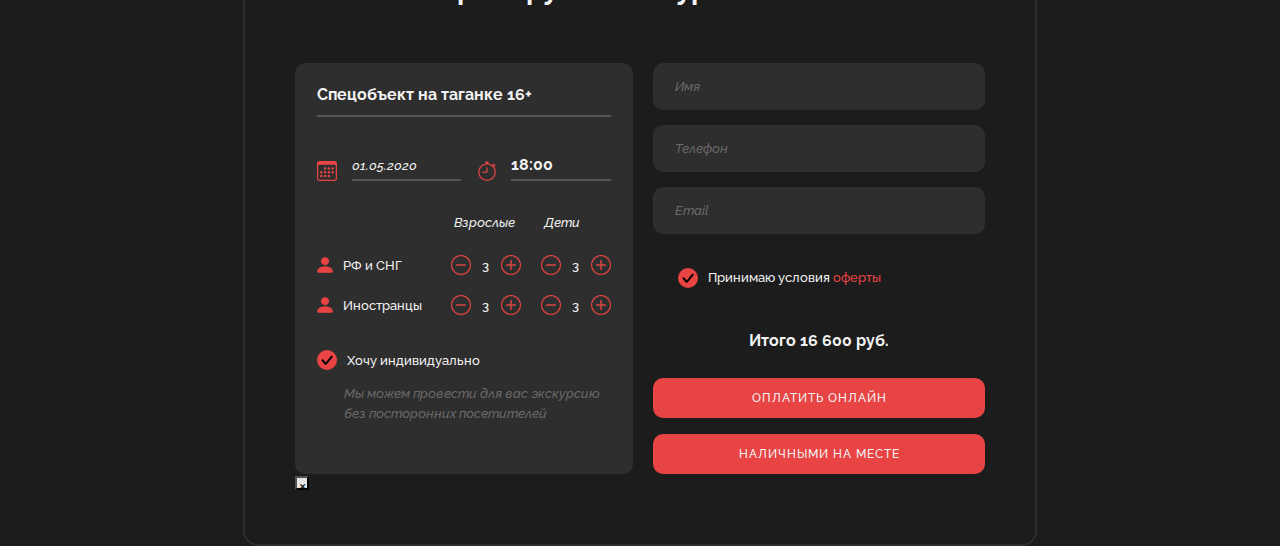
==== commit 82393035: "add-card" ====
--- a/card.html
+++ b/card.html
@@ -5,7 +5,7 @@
     <meta name="viewport"
           content="width=device-width, user-scalable=no, initial-scale=1.0, maximum-scale=1.0, minimum-scale=1.0">
     <meta http-equiv="X-UA-Compatible" content="ie=edge">
-    <title>Карточка экскурсии</title>
+    <title>Карточка</title>
     <link rel="stylesheet" href="https://maxcdn.bootstrapcdn.com/bootstrap/4.0.0/css/bootstrap.min.css"
           integrity="sha384-Gn5384xqQ1aoWXA+058RXPxPg6fy4IWvTNh0E263XmFcJlSAwiGgFAW/dAiS6JXm" crossorigin="anonymous">
     <link rel="stylesheet" href="https://cdnjs.cloudflare.com/ajax/libs/slick-carousel/1.8.1/slick.min.css"
@@ -30,6 +30,9 @@
         <div class="header-top">
             <a href="#" class="gift-cert">
                 Подарочные сертификаты
+            </a>
+            <a href="#" class="logo">
+                <img src="assets/images/logo.png" alt="">
             </a>
             <div class="right">
                 <div class="burger-menu" id="burger-menu">
@@ -108,10 +111,8 @@
                     </nav>
                 </div>
                 <a href="#" class="call">
-                    <svg xmlns="http://www.w3.org/2000/svg" xmlns:xlink="http://www.w3.org/1999/xlink" width="18"
-                         height="23" viewBox="0 0 55 68">
-                        <image id="headset" width="55" height="68"
-                               xlink:href="[data-uri]"/>
+                    <svg xmlns="http://www.w3.org/2000/svg" width="19" height="19" fill="#f34747" class="bi bi-telephone-fill" viewBox="0 0 16 16">
+                        <path fill-rule="evenodd" d="M1.885.511a1.745 1.745 0 0 1 2.61.163L6.29 2.98c.329.423.445.974.315 1.494l-.547 2.19a.678.678 0 0 0 .178.643l2.457 2.457a.678.678 0 0 0 .644.178l2.189-.547a1.745 1.745 0 0 1 1.494.315l2.306 1.794c.829.645.905 1.87.163 2.611l-1.034 1.034c-.74.74-1.846 1.065-2.877.702a18.634 18.634 0 0 1-7.01-4.42 18.634 18.634 0 0 1-4.42-7.009c-.362-1.03-.037-2.137.703-2.877L1.885.511z"/>
                     </svg>
                 </a>
 
@@ -149,7 +150,294 @@
     </nav>
 </header>
 <main>
-
+    <div id="card-home">
+        <div class="container">
+            <div class="navigation">
+                <a href="index.html">Назад</a>
+                <a href="#">Скопировать ссылку</a>
+            </div>
+            <div class="card-main-slider">
+                <div class="item">
+                    <img src="assets/images/card-slider1.png" alt="">
+                </div>
+                <div class="item">
+                    <img src="assets/images/card-slider2.png" alt="">
+                </div>
+                <div class="item">
+                    <img src="assets/images/card-slider3.png" alt="">
+                </div>
+                <div class="item">
+                    <img src="assets/images/card-slider1.png" alt="">
+                </div>
+            </div>
+        </div>
+    </div>
+    <div id="card">
+        <div class="container">
+            <h2 class="section-title pc">Карибский кризис</h2>
+           <div class="card-info">
+               <div class="info">
+                  <div class="info-header">
+                      <div class="rating-img">
+                          <img src="assets/images/star-fill.png" alt="">
+                          <img src="assets/images/star-fill.png" alt="">
+                          <img src="assets/images/star-fill.png" alt="">
+                          <img src="assets/images/star-fill.png" alt="">
+                          <img src="assets/images/star-half.png" alt="">
+                      </div>
+                      <div class="time">
+                          1ч 10м
+                      </div>
+                  </div>
+                   <div class="section-title mobile">
+                       Карибский кризис
+                   </div>
+                   <div class="price-box">
+                       <div class="item d-flex">
+                           <div class="name">Взрослый</div>
+                           <div class="price">1100 руб.</div>
+                       </div>
+                       <div class="item">
+                           <div class="name">Ребенок (до 12 лет)</div>
+                           <div class="dais-price d-flex">
+                               <div class="name">Будние дни </div>
+                               <div class="price">700 руб.</div>
+                           </div>
+                           <div class="dais-price d-flex">
+                               <div class="name">Выходные и праздники </div>
+                               <div class="price">900 руб.</div>
+                           </div>
+                       </div>
+                       <a href="#" class="button">Забронировать экскурсию</a>
+                       <div class="warning-text">
+                           <span> обращаем внимание</span>
+                           <p>
+                               Убедительно рекомендуем на экскурсию записываться заранее!
+                           </p>
+                       </div>
+                   </div>
+               </div>
+               <div class="excursion-details">
+                   <div class="text">
+                       <p>
+                           Экскурсия посвящена самой критичной точке всего периода Холодной войны, когда мир находился на
+                           грани ядерного апокалипсиса. Вы узнаете подробности событий октября 1962 года и роли нашего
+                           объекта в событиях Карибского кризиса. Например, что в бункере находилось 600 человек и именно
+                           здесь управляли стратегической авиацией. В случае политического решения отсюда мог бы поступить
+                           приказ о применении атомного оружия.
+                       </p>
+                       <p>
+                           Экскурсия полезна учащимся старших классов, которые изучают историю России XX века.
+                       </p>
+                   </div>
+                   <div class="details-header">
+                       <div class="title">
+                           Экскурсия для тех, кто хочет увидеть максимум
+                       </div>
+                       <div class="links-box">
+                           <a href="#">Двор</a>
+                           <a href="#">Спуск по лестнице</a>
+                           <a href="#">КПП №2</a>
+                           <a href="#">Кинозал</a>
+                           <a href="#">ЦБУ
+                               <span>Центральное <br> боевое управление</span>
+                           </a>
+                           <a href="#">Двор</a>
+                           <a href="#">Спуск по лестнице</a>
+                           <a href="#">КПП №2</a>
+                           <a href="#">Кинозал</a>
+                           <a href="#">ЦБУ</a>
+                       </div>
+                   </div>
+                   <div class="details">
+                       <div class="item">
+                           <div class="option">Место проведения </div>
+                           <p> 4-й блок, людской
+                               ходок</p>
+                       </div>
+                       <div class="item">
+                           <div class="option">Кол-во человек 	</div>
+                           <p> до 50 чел.</p>
+                       </div>
+                       <div class="item">
+                           <div class="option">до 50 чел.</div>
+                           <p> сегодня в 18:00  </p>
+                       </div>
+                       <div class="item">
+                           <div class="option">Языки 		</div>
+                           <p>  русский, английский  </p>
+                       </div>
+                   </div>
+                   <div class="war-text">
+                       <p> Есть возможность
+                           посещения экскурсии
+                           со своим переводчиком
+                           на любых языках. </p>
+                   </div>
+               </div>
+           </div>
+
+        </div>
+    </div>
+    <section id="guides">
+        <div class="container">
+            <div class="guide-wrap">
+                <div class="left">
+                    <div class="title">
+                        Мы знаем все о Бункере-42!
+                    </div>
+                    <p class="description">
+                        Наша команда экскурсоводов обладает полной информацией о противоядерном бункере. Образ
+                        экскурсоводов подчеркивает и реконструирует обстановку времени, когда бункер работал в штатном
+                        режиме.
+                    </p>
+                </div>
+                <div class="address">
+
+                    <div class="tabs">
+                        <div class="title-box">
+                            <div class="section-title">
+                                Как нас найти
+                            </div>
+                            <ul class="tabs__caption">
+                                <li class=" active">
+                                    Карта
+                                </li>
+                                <li>
+                                    Схема
+                                </li>
+                            </ul>
+                        </div>
+                        <div class="tabs__content active">
+                            <div class="map">
+                                <img src="assets/images/map.png" alt="">
+                            </div>
+                            <div class="info">
+                                <div class="address-box">
+                                    <div class="title">Адрес </div>
+                                    <p>
+                                        Москва, <br> 5-й Котельнический пер., <br> 11 (ст.м. Таганская)
+                                    </p>
+                                </div>
+                                <div class="work-time">
+                                    <div class="title">Часы работы</div>
+                                    <p>ПН-ВС  10:00–20:00</p>
+                                </div>
+                            </div>
+                        </div>
+                        <div class="tabs__content">
+                            <img src="assets/images/map.png" alt="">
+                        </div>
+
+                    </div>
+                </div>
+            </div>
+        </div>
+    </section>
+    <section id="reviews-rating">
+        <div class="container">
+            <div class="wrapper">
+                <div class="rating">
+                    <div class="rating-box">
+                        <div class="section-title">
+                            Рейтинг
+                        </div>
+                        <div class="rating-num">4,9</div>
+                        <div class="rating-img">
+                            <img src="assets/images/star-fill.png" alt="">
+                            <img src="assets/images/star-fill.png" alt="">
+                            <img src="assets/images/star-fill.png" alt="">
+                            <img src="assets/images/star-half.png" alt="">
+                        </div>
+                    </div>
+                    <div class="rating-category">
+                        <div class="item">
+                            <div class="progress">
+                                <div class="progress-bar bg-info first" style="width: 85%; background: #f34747"
+                                     role="progressbar" aria-valuenow="0" aria-valuemin="0" aria-valuemax="100">
+                                </div>
+                            </div>
+                            <p>Патриотичность</p>
+                        </div>
+                        <div class="item">
+                            <div class="progress">
+                                <div class="progress-bar bg-info first" style="width: 80%; background: #f34747"
+                                     role="progressbar" aria-valuenow="0" aria-valuemin="0" aria-valuemax="100">
+                                </div>
+                            </div>
+                            <p>Интересность </p>
+                        </div>
+                        <div class="item">
+                            <div class="progress">
+                                <div class="progress-bar bg-info first" style="width: 75%; background: #f34747"
+                                     role="progressbar" aria-valuenow="0" aria-valuemin="0" aria-valuemax="100">
+                                </div>
+                            </div>
+                            <p>Реалистичность </p>
+                        </div>
+                        <div class="item">
+                            <div class="progress">
+                                <div class="progress-bar bg-info first" style="width: 70%; background: #f34747"
+                                     role="progressbar" aria-valuenow="0" aria-valuemin="0" aria-valuemax="100">
+                                </div>
+                            </div>
+                            <p>Инновационность </p>
+                        </div>
+                    </div>
+                </div>
+                <div class="reviews">
+                    <div class="section-title-wrap">
+                        <div class="section-title">
+                            Отзывы
+                        </div>
+                        <a href="#">Все ></a>
+                    </div>
+                    <div class="review-box">
+                        <div class="review-header">
+                            <div class="rating-img">
+                                <img src="assets/images/star-fill.png" alt="">
+                                <img src="assets/images/star-fill.png" alt="">
+                                <img src="assets/images/star-fill.png" alt="">
+                                <img src="assets/images/star-half.png" alt="">
+                            </div>
+                            <div class="name">Владимир     </div>
+                            <div class="date">
+                                20.02.2021
+                            </div>
+                        </div>
+                        <div class="title">Лучше планировать заранее</div>
+                        <p class="text">
+                            Билеты покупались на эту экскурсию почти замесяц, строго на определенное время, в группе
+                            ограниченное количество человек. Мы ждали чего-то необыкновенного. Уже от входа на
+                            территорию прослеживалась вся серьезность объекта. Мы были 29 декабря 2020
+                        </p>
+                        <a href="#" class="link">Подробнее</a>
+                    </div>
+                    <div class="review-box">
+                        <div class="review-header">
+                            <div class="rating-img">
+                                <img src="assets/images/star-fill.png" alt="">
+                                <img src="assets/images/star-fill.png" alt="">
+                                <img src="assets/images/star-fill.png" alt="">
+                                <img src="assets/images/star-half.png" alt="">
+                            </div>
+                            <div class="name">Владимир     </div>
+                            <div class="date">
+                                20.02.2021
+                            </div>
+                        </div>
+                        <div class="title">Лучше планировать заранее</div>
+                        <p class="text">
+                            Билеты покупались на эту экскурсию почти замесяц, строго на определенное время, в группе
+                            ограниченное количество человек. Мы ждали чего-то необыкновенного. Уже от входа на
+                            территорию прослеживалась вся серьезность объекта. Мы были 29 декабря 2020
+                        </p>
+                        <a href="#" class="link">Подробнее</a>
+                    </div>
+                </div>
+            </div>
+        </div>
+    </section>
 </main>
 
 <footer>
@@ -185,7 +473,7 @@
             <img src="assets/images/visota.png" alt="">
             <div class="text">
                 <p>© 2010-2021 Бункер-42 </p>
-                <span>Все права защиены.f</span>
+                <span>Все права защищены.</span>
             </div>
         </div>
     </div>
@@ -221,7 +509,16 @@
                         <image id="stopwatch" width="54" height="59"
                                xlink:href="[data-uri]"/>
                     </svg>
-                    <input type="time" class="time-sel" value="18:00">
+                    <div class="select select1">
+                        <input class="select__input" type="hidden" name="" value="18:00">
+                        <div class="select__head">18:00
+                        </div>
+                        <ul class="select__list" style="display: none;">
+                            <li class="select__item">19:00
+                            </li>
+                            <li class="select__item">20:00</li>
+                        </ul>
+                    </div>
                 </div>
             </div>
 
--- a/assets/css/style.css
+++ b/assets/css/style.css
@@ -54,6 +54,7 @@
     left: 0;
     top: 0;
     width: 100%;
+    z-index: 99999;
 }
 header .header-top {
     display: flex;
@@ -183,20 +184,20 @@
 #home .home-box {
     padding-right: 60px;
 }
-#home .home-box h1 {
+#home .home-box .title {
     font-size: 30px;
     line-height: 35px;
     color: #ffffff;
     font-weight: 700;
 }
-#home .home-box h1 span {
+#home .home-box .title span {
     color: #f34747;
     display: block;
 }
 #home .home-box p {
     font-size: 16px;
     color: #ffffff;
-    line-height: 24px;
+    line-height: 25px;
     margin: 28px 0 34px 0;
 }
 #home .home-box .button {
@@ -308,7 +309,8 @@
     height: 100%;
     position: absolute;
     left: 0;
-    bottom:  0;
+    bottom:  -2px;
+    border-radius: 10px;
     z-index: 1;
 }
 #we-do .box.military-quests {
@@ -344,14 +346,16 @@
 }
 .ex-card .card-header:after{
     content: "";
-    background:url("../images/layer2.png")no-repeat;
+    background:url("../images/layer2.png")no-repeat center;
     background-size: cover;
     width: 100%;
     height: 100%;
     position: absolute;
     left: 0;
-    bottom:  -2px;
+    bottom:  -1px;
     z-index: 1;
+    border-radius: 10px;
+    overflow: hidden;
 }
 .ex-card .card-header .title{
     font-size: 16px;
@@ -579,6 +583,13 @@
 }
 .white-popup-block .select {
     margin-bottom: 44px;
+}
+.select {
+    position: relative;
+    display: block;
+    min-width: 220px;
+    width: 100%;
+    max-width: 400px;
 }
 .select.select1 {
     position: relative;
@@ -1198,6 +1209,7 @@
     height: 305px;
     z-index: 1;
     width: 100%;
+    border-radius: 10px;
 }
 #guides .left .title {
     font-size: 20px;
@@ -1241,12 +1253,32 @@
     right: -21px;
     top: 5px;
 }
+#guides .tabs__content .info {
+    margin: 27px 20px 0 20px;
+    display: flex;
+}
+
+#guides .tabs__content .info .address-box {
+    margin-right: 22px;
+}
+#guides .tabs__content .info .title {
+    font-size: 16px;
+    color: #ffffff;
+    font-weight: 700;
+    margin-bottom: 10px;
+}
+#guides .tabs__content .info p {
+    font-size: 14px;
+    color: #ffffff;
+    line-height: 20px;
+}
 .tabs__content {
     display: none;
     transition: .9s ease-out;
 }
 .tabs__content.active{
-    display: block;
+    display: flex;
+    flex-direction: column;
 }
 #guides .tabs .tabs__caption li:last-child{
     margin-right: 0;
@@ -1414,3 +1446,182 @@
     padding: 30px 0 30px 170px;
     transition: all 300ms linear;
 }
+/*hub-excursion styles end*/
+/*card.html styles start*/
+
+#card-home .container {
+    padding: 0;
+}
+#card-home .card-main-slider .item {
+    height: 340px;
+}
+#card-home .slick-dots {
+    bottom: 10px;
+    left: 20px;
+    display: inline-block;
+    width: auto;
+    padding: 0;
+}
+#card-home .slick-dots li {
+    position: relative;
+    display: inline-block;
+    width: 15px;
+    height: auto;
+    margin: 0 7px;
+}
+#card-home .slick-dots li button {
+    padding: 10px 0;
+    width: 15px;
+    height: auto;
+}
+#card-home .slick-dots li.slick-active button:before {
+    background: #f34747;
+    opacity: 1;
+}
+#card-home .slick-dots li button:before {
+    position: absolute;
+    top: 50%;
+    left: 0;
+    width: 15px;
+    height: 2px;
+    content: "";
+    text-align: center;
+    opacity: 1;
+    background: #ffffff;
+    -webkit-font-smoothing: antialiased;
+    -moz-osx-font-smoothing: grayscale;
+}
+#card .card-info .info-header{
+    display: flex;
+    justify-content: space-between;
+    margin-bottom: 27px;
+}
+#card .card-info .section-title {
+    font-size: 30px;
+    line-height: 36px;
+    margin-bottom: 23px;
+}
+#card .card-info .info-header .rating-img img {
+    width: 16px;
+    height: 16px;
+    margin-right: 4px;
+}
+#card .card-info .info-header .time {
+    font-size: 16px;
+    color: #f34747;
+    font-weight: 500;
+}
+#card .card-info .price-box .name ,
+#card .card-info .price-box .price {
+    font-size: 14px;
+    font-weight: 700;
+}
+#card .card-info .price-box .price{
+    color: #f34747;
+}
+#card .card-info .price-box .item{
+    margin-bottom: 23px;
+}
+
+#card .card-info .price-box .name{
+    color: #ffffff;
+    margin-right: 12px;
+}
+#card .card-info .price-box .dais-price {
+    margin: 6px 0;
+}
+#card .card-info .price-box .button {
+    font-size: 12px;
+    text-transform: uppercase;
+}
+#card .card-info  .warning-text{
+    display: none;
+}
+#card .excursion-details{
+    margin-top: 30px;
+}
+#card .excursion-details .links-box{
+    display: flex;
+    align-items: center;
+    flex-wrap: wrap;
+    margin-bottom: 38px;
+}
+#card .excursion-details .text{
+    margin-bottom: 46px;
+}
+#card .excursion-details .text p {
+    color: #6f6e6e;
+    font-size: 14px;
+    line-height: 20px;
+}
+#card .excursion-details .text p:first-child {
+    margin-bottom: 23px;
+}
+#card .excursion-details .links-box a {
+    border: 1px solid #f34747;
+    border-radius: 30px;
+    padding:  0 4px;
+    font-size: 14px;
+    color: #f34747;
+    font-weight: 500;
+    margin: 3px 4px;
+    display: flex;
+    align-items: center;
+    justify-content: center;
+    position: relative;
+    transition: .3s ease-in;
+}
+#card .excursion-details .links-box a span {
+    display: none;
+    position: absolute;
+    right: 0;
+    top: 0;
+    background: #6f6e6e;
+    font-size: 8px;
+    padding: 9px 8px;
+    border-radius: 10px;
+    color: #ffffff;
+}
+#card .excursion-details .links-box a:hover{
+    background: #f34747;
+    color: #ffffff;
+}
+#card .excursion-details .title {
+    color: #ffffff;
+    font-size: 28px;
+    line-height: 36px;
+    font-weight: 700;
+    margin-bottom: 32px;
+}
+#card .excursion-details .details .item {
+    display: grid;
+    grid-template-columns: 1fr 1fr;
+    grid-column-gap: 49px;
+    margin-bottom: 11px;
+}
+#card .excursion-details .details .item:last-child{
+    margin-bottom: 3px;
+}
+#card .excursion-details .details .item .option {
+    color: #ffffff;
+    font-size: 14px;
+    font-weight: 500;
+}
+#card .excursion-details .details .item p {
+    color: #f34747;
+    font-weight: 500;
+    font-size: 14px;
+}
+#card .excursion-details .war-text{
+    width: 44%;
+    margin-left: auto;
+}
+
+#card .excursion-details .war-text p {
+    color: #6f6e6e;
+    font-size: 14px;
+    line-height: 20px;
+    font-weight: 500;
+    font-style: italic;
+}
+/*card.html styles end*/--- a/assets/css/responsive.css
+++ b/assets/css/responsive.css
@@ -112,18 +112,19 @@
         background: url("../images/header-bg-pc.png");
     }
     #home {
-        padding: 244px 0 67px 0;
+        padding: 400px 0 67px 0;
         background: url("../images/home-bg-pc.png")no-repeat center bottom;
         background-size: cover;
     }
     #home .home-box {
         text-align: center;
-        padding: 0 100px;
-    }
-    #home .home-box h1 {
+        padding: 0;
+    }
+    #home .home-box .title {
         font-size: 45px;
         margin-top: 25px;
-        line-height: 55px;
+        line-height: 54px;
+        margin-bottom: 0;
     }
     #home .home-box .button {
         margin: 0 auto;
@@ -131,6 +132,9 @@
 
     #home .home-box p {
         font-size: 18px;
+        line-height: 25px;
+        width: 71%;
+        margin: 20px auto 25px auto;
 
     }
     #we-do .box .title {
@@ -241,13 +245,40 @@
     .main-banner .container {
         padding: 0;
     }
+    .main-banner {
+        height: 160px;
+        position: relative;
+        overflow: hidden;
+    }
+    .main-banner .content {
+        position: relative;
+        z-index: 100;
+    }
+    .mouse-parallax-bg,
+    .mouse-parallax-bg-two ,
+    .mouse-parallax-bg-three {
+        position: absolute;
+        left: 0;
+        top: 0;
+        background-image: url("../images/why-pc.png");
+        background-position: center center;
+        background-repeat: no-repeat;
+        background-size: cover;
+        width: 120%;
+        height: 220px;
+        transition: all 0.1s ease;
+    }
     #visiting {
-        background: url("../images/why-pc.png")no-repeat center;
+        background: none;
         height: 160px;
+        position: relative;
         background-size: cover;
     }
-    #by-the-way {
-        background: url("../images/by-the-way-pc.png")no-repeat;
+
+    #by-the-way.mouse-parallax-bg-three {
+        background-image: url("../images/by-the-way-pc.png");
+        background-position: center center;
+        background-repeat: no-repeat;
         background-size: cover;
     }
     #popular .container {
@@ -281,6 +312,9 @@
     }
     #faq .faq-box .question {
         margin-bottom: 2px;
+    }
+    #guides {
+        padding: 100px 0 35px 0;
     }
     #guides .guide-wrap{
         display: grid;
@@ -294,11 +328,56 @@
         padding: 96px 16px 20px 16px;
         margin: 0;
     }
+    #guides .left .title {
+        font-size: 20px;
+        line-height: 24px;
+    }
+    #guides .left:before {
+        height: 115%;
+        background-size: cover;
+    }
+    #guides .tabs__content{
+        height: 300px;
+    }
     #guides .tabs__content img {
-        height: 300px;
+        height: 100%;
+        width: 395px;
     }
     #guides .address {
         margin: 0;
+    }
+    #guides .title-box {
+        display: flex;
+        margin-bottom: 20px;
+        align-items: center;
+    }
+    #guides .title-box .section-title {
+        margin: 0;
+        font-size: 20px;
+        line-height: 20px;
+    }
+    #guides .tabs .tabs__caption {
+        display: flex;
+        margin: 0 0 0 115px;
+    }
+    #guides .tabs__content.active {
+        flex-direction: row;
+    }
+    #guides .tabs__content .info {
+        margin: 84px  0 0 20px;
+        display: flex;
+        flex-direction: column;
+        justify-content: space-between;
+    }
+    #guides .tabs__content .info .address-box {
+        margin-right: 0;
+    }
+    #guides .tabs__content .info .title {
+        margin-bottom: 20px;
+    }
+    #guides .tabs__content .info p {
+        font-size: 16px;
+        line-height: 23px;
     }
     #special-offer {
         padding: 37px 0 30px 0;
@@ -335,8 +414,146 @@
     #reviews-rating .reviews {
         margin-top: 0;
     }
-
-    /*hub-excursion styles end*/
+    #reviews-rating .rating .rating-box .section-title {
+        margin-bottom: 5px;
+    }
+    #reviews-rating .rating .rating-box .rating-num {
+        font-size: 102px;
+        line-height: 111px;
+        margin-bottom: 16px;
+    }
+    #reviews-rating .rating-category .progress {
+        height: 15px;
+    }
+    #reviews-rating .progress-bar {
+        height: 15px;
+    }
+    #reviews-rating .section-title {
+        font-size: 20px;
+    }
+    #reviews-rating .reviews .title {
+        margin: 20px 0;
+    }
+    #reviews-rating .reviews .review-header .name {
+        margin: 0 60px 0 85px;
+    }
+        /*hub-excursion styles end*/
+    /*card.html styles start*/
+    #card-home .container {
+        padding: 0 20px;
+    }
+    #card-home .slick-prev,
+    #card-home .slick-next {
+        display: none!important;
+    }
+    #card-home .navigation {
+        display: flex;
+       
+        align-items: center;
+        justify-content: space-between;
+        margin-bottom: 18px;
+    }
+    #card-home .card-main-slider .item {
+        background: none;
+        background-size: cover;
+        height: 250px;
+        margin-right: 10px;
+        margin-left: 10px;
+    }
+
+    .card-main-slider .slick-track {
+        left: -20px;
+    }
+    #card-home .slick-dots {
+        bottom: -25px;
+        width: 100%;
+    }
+    #card-home {
+        padding: 150px 0 45px 0 ;
+    }
+    #card-home .navigation  a{
+        font-size: 14px;
+        color: #6f6e6e;
+        font-weight: 600;
+    }
+    #card .card-info {
+        display: grid;
+        grid-template-columns: 2fr 1fr;
+        grid-column-gap: 55px;
+    }
+    #card .card-info .info {
+        order: 1;
+    }
+    #card .excursion-details .details-header {
+        grid-template-columns: 0.6fr 1fr;
+        display: grid;
+        grid-column-gap: 46px;
+    }
+    #card .excursion-details .title {
+        color: #ffffff;
+        font-size: 16px;
+        line-height: 23px;
+        width: 70%;
+    }
+    #card .section-title{
+        margin-bottom: 18px;
+    }
+    #card .excursion-details{
+        margin-top: 0;
+    }
+    #card .excursion-details .details .item {
+        grid-template-columns: 0.6fr 1fr;
+        margin-bottom: 7px;
+    }
+    #card .excursion-details .text {
+        margin-bottom: 55px;
+    }
+    #card .excursion-details .text p:first-child {
+        margin-bottom: 18px;
+    }
+    #card .excursion-details .text p {
+        font-size: 16px;
+        line-height: 23px;
+    }
+    #card .card-info .price-box .button {
+        width: 250px;
+        height: 45px;
+    }
+    #card .card-info .section-title.mobile {
+        display: none;
+    }
+    #card .card-info .info-header {
+        flex-direction: column;
+        margin-bottom: 33px;
+    }
+    #card .card-info .info-header .rating-img {
+        margin-bottom: 30px;
+    }
+    #card .card-info  .warning-text {
+        display: block;
+        margin-top: 38px;
+    }
+    #card .excursion-details .war-text {
+        width: 58%;
+        margin-left: auto;
+    }
+    #card .card-info  .warning-text span {
+        font-size: 12px;
+        color: #f34747;
+        font-weight: 700;
+        text-transform: uppercase;
+    }
+    #card .card-info  .warning-text p {
+        font-size: 14px;
+        color: #ffffff;
+        font-weight: 500;
+        line-height: 23px;
+    }
+    .card-main-slider  .slick-slider .slick-list {
+        margin: 0 20px;
+    }
+
+    /*card.html styles end*/
 }
 @media (min-width: 1024px) and (max-width: 1200px){
     .call-me-box {
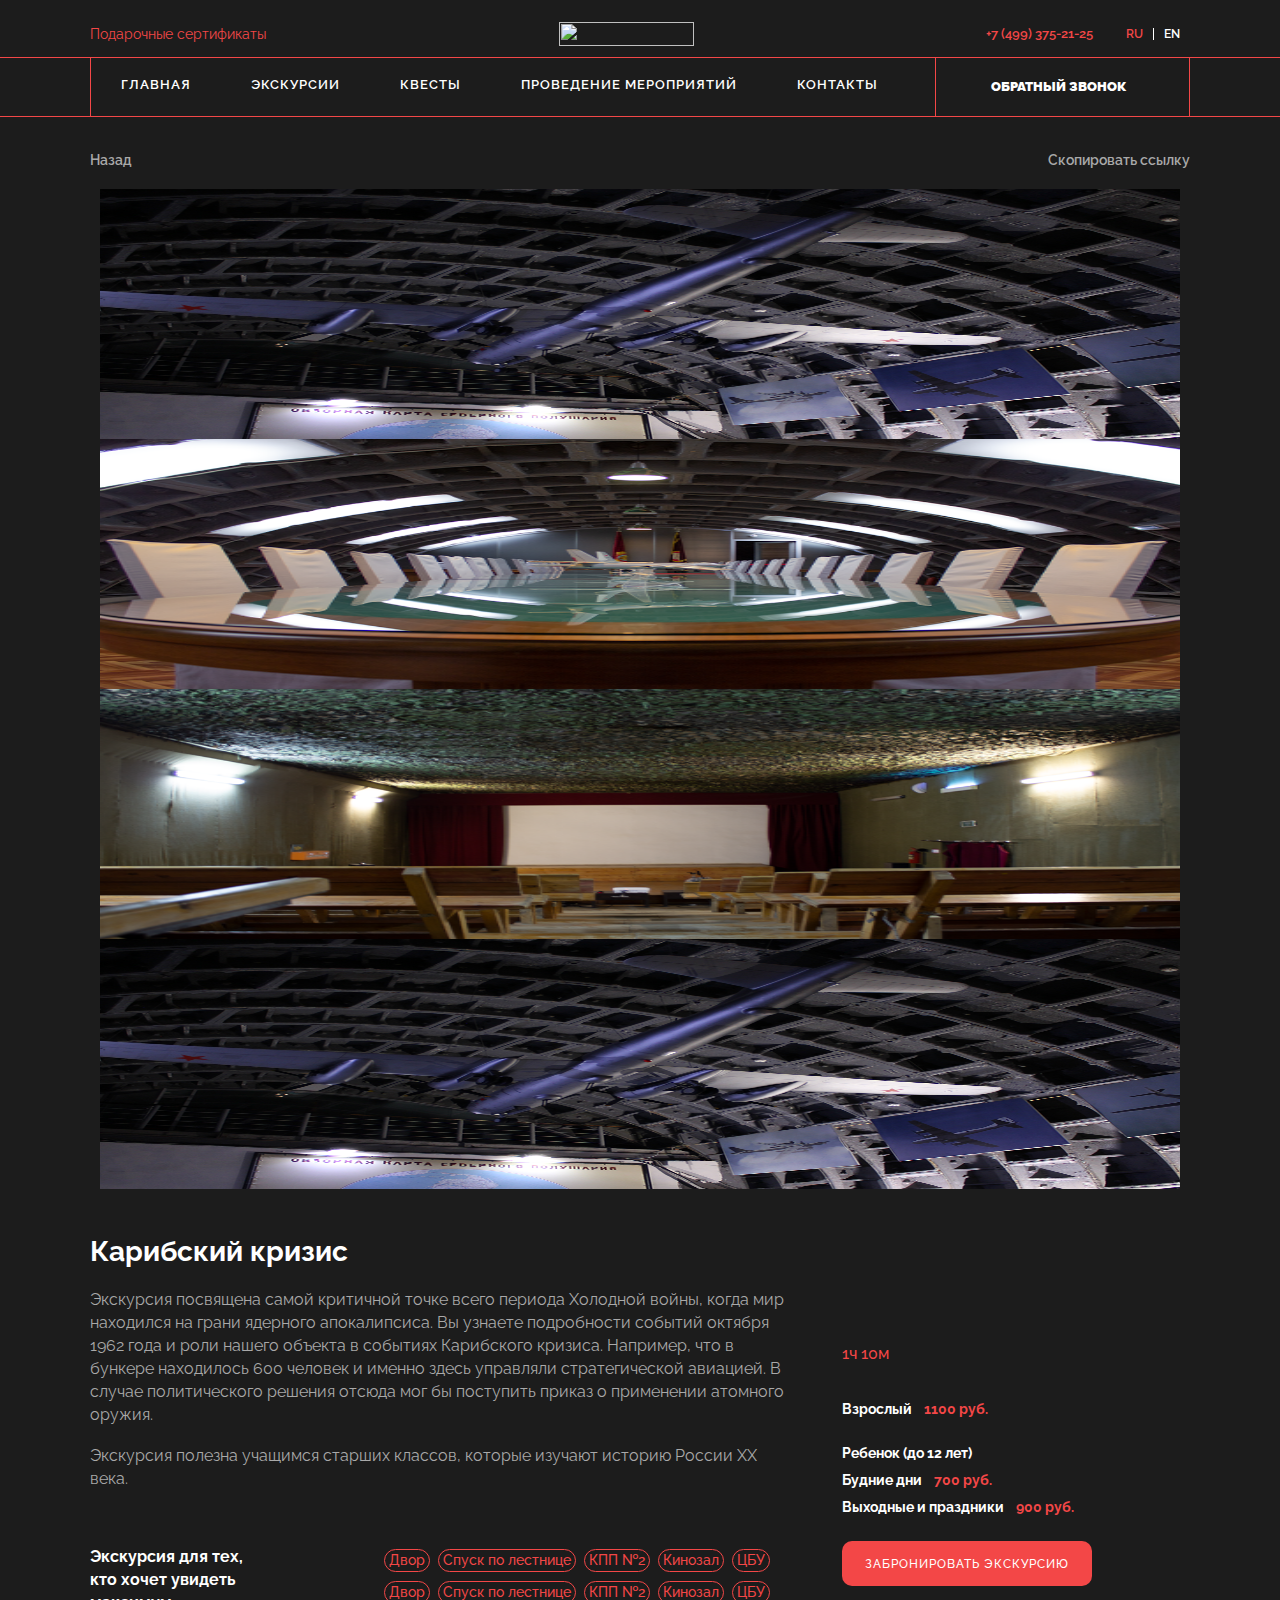
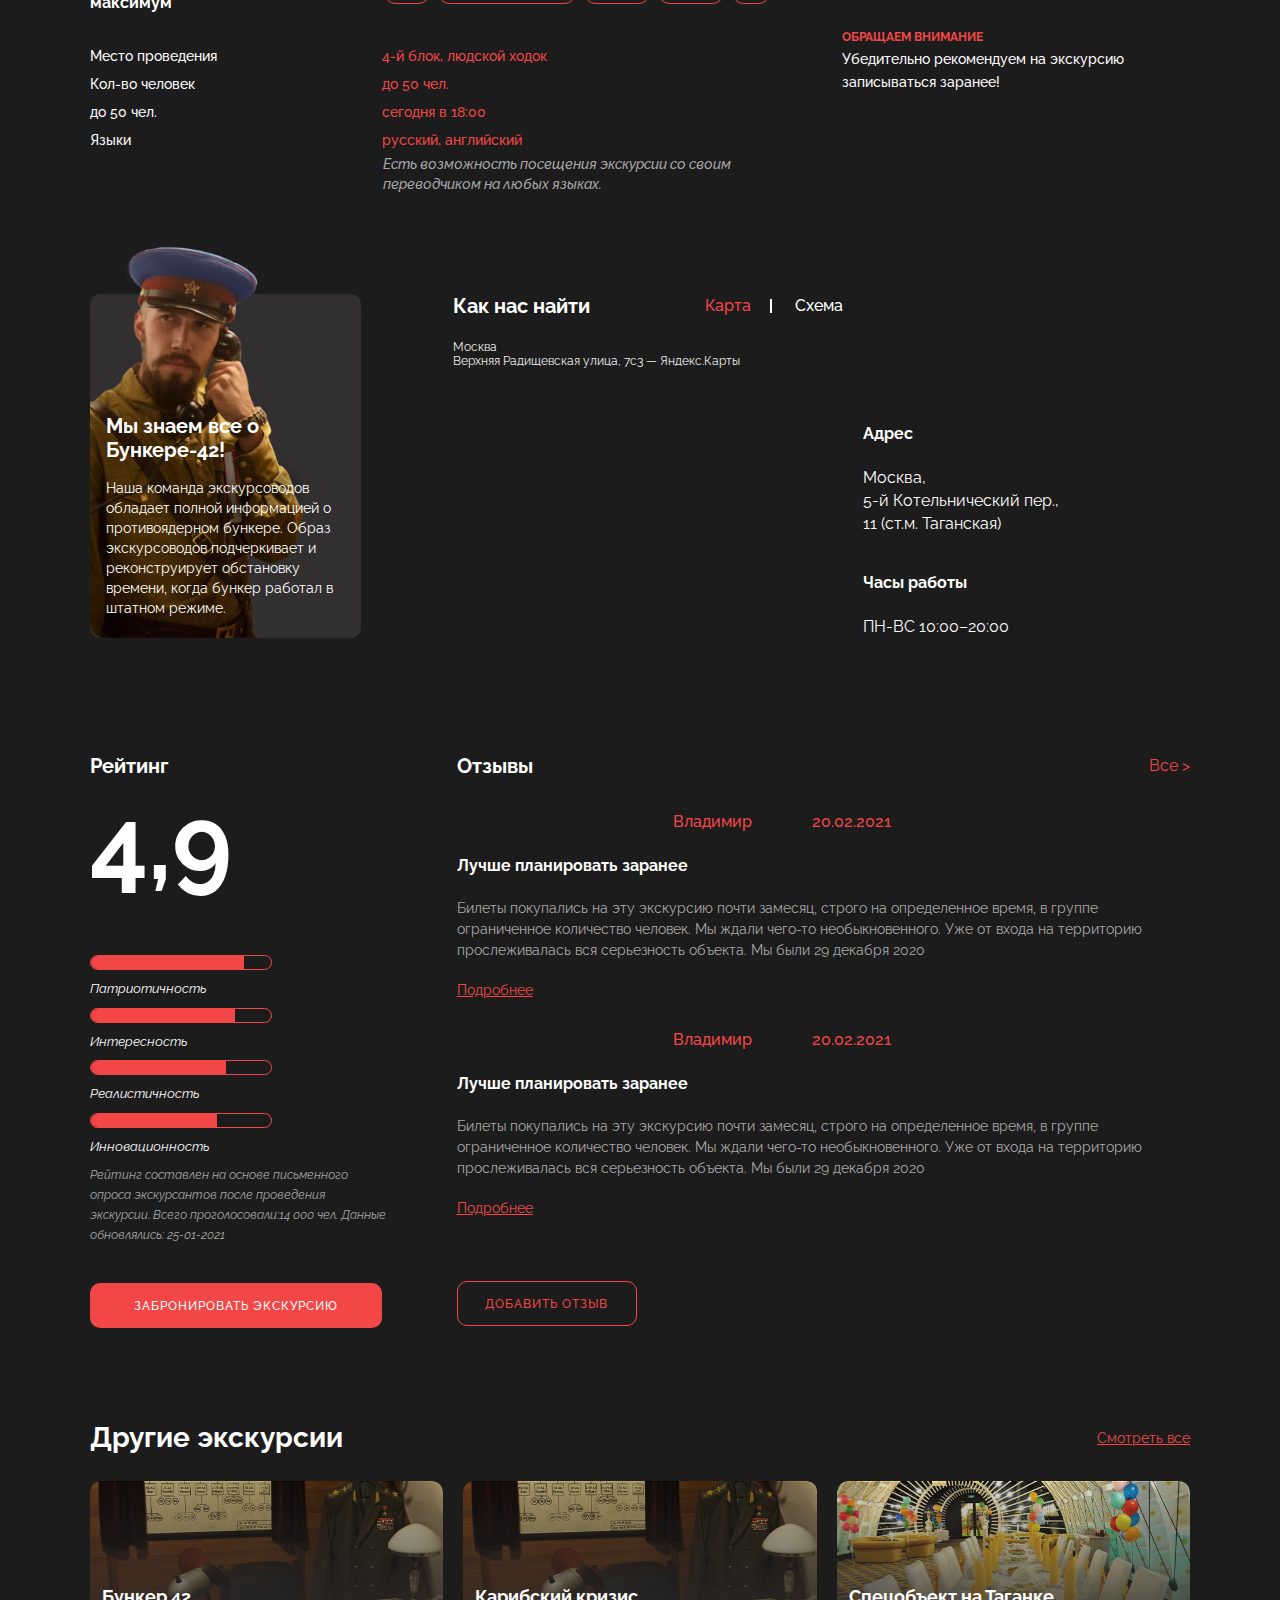
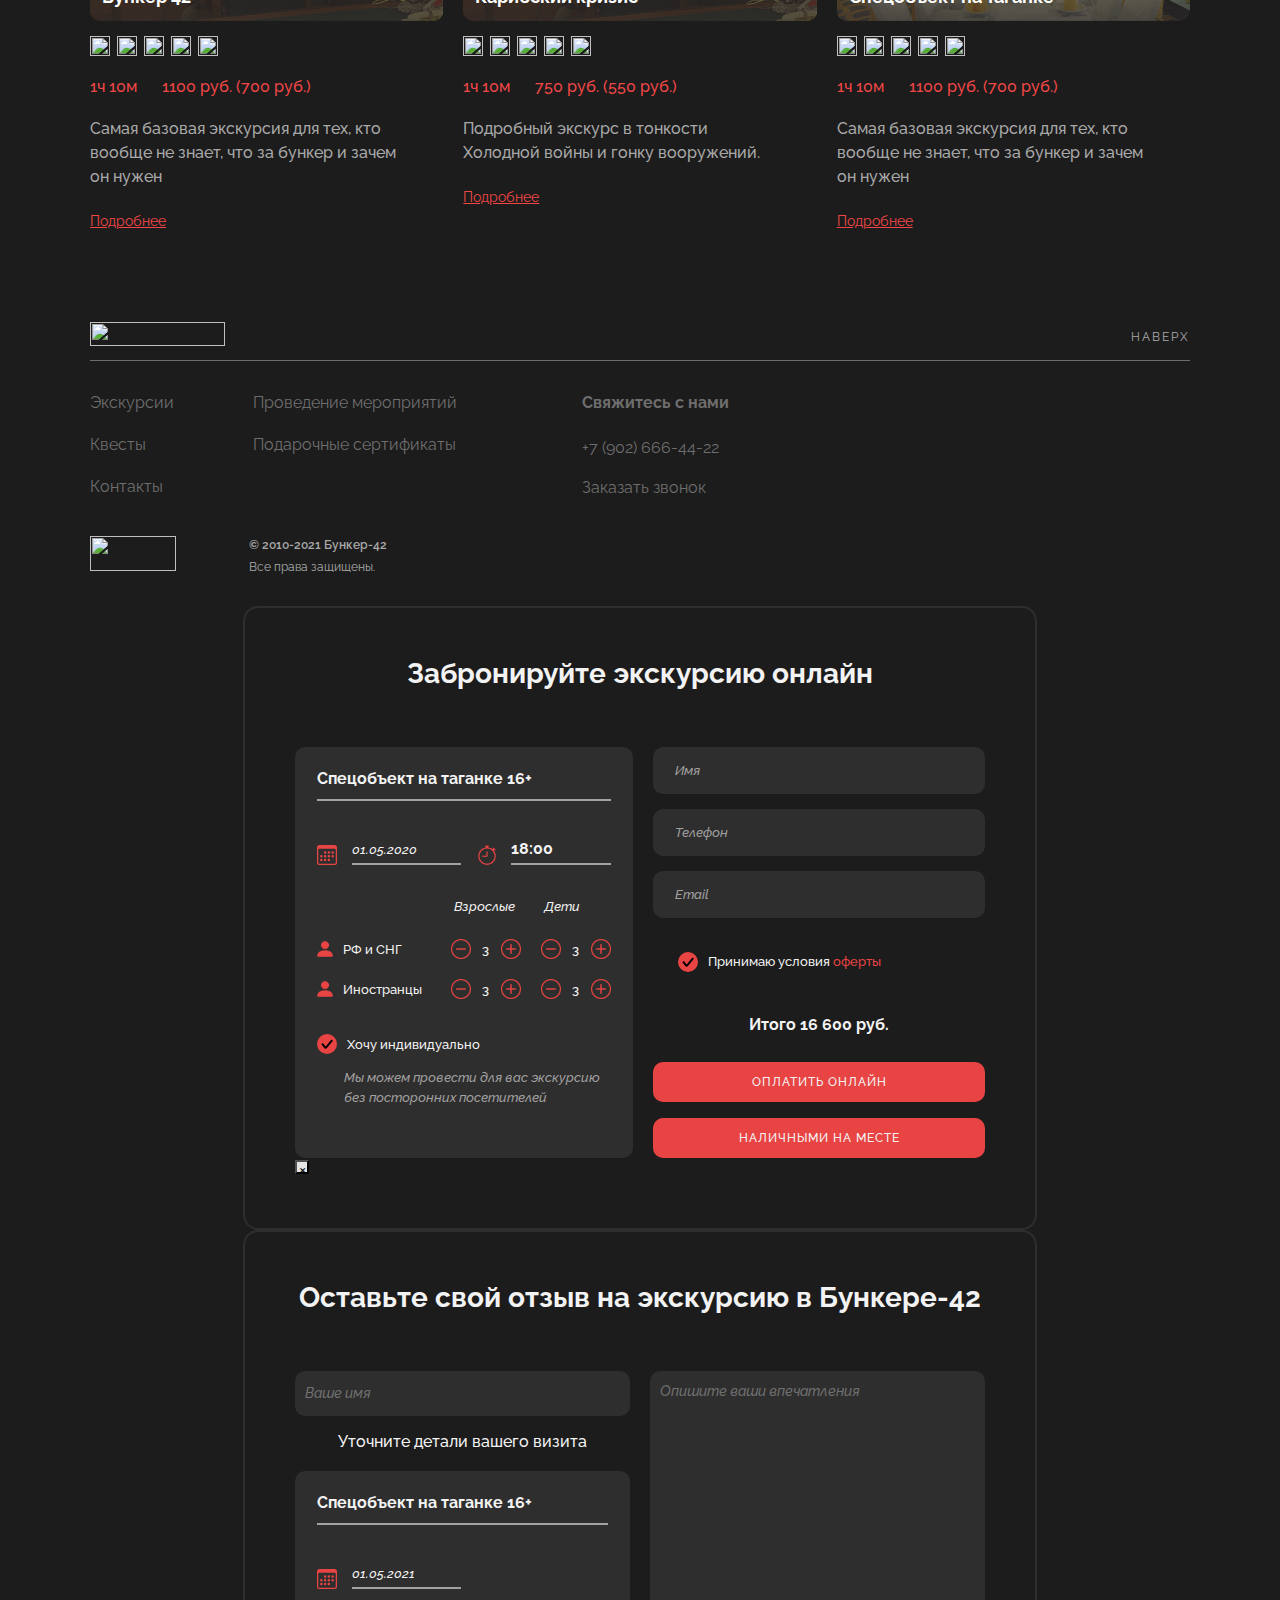
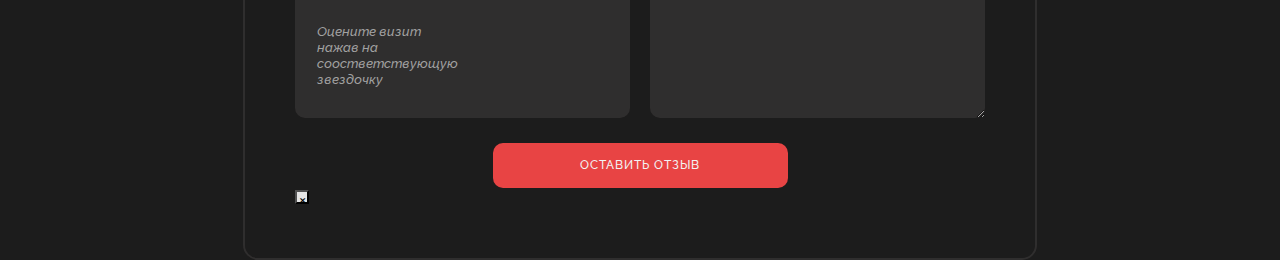
==== commit 082b2521: "edit88" ====
--- a/card.html
+++ b/card.html
@@ -24,17 +24,23 @@
     <link href="https://fonts.googleapis.com/css2?family=Raleway:wght@200;300;400;500;600;700;800;900&display=swap"
           rel="stylesheet">
 </head>
-<body>
+<body class="card-page">
 <header class="header">
     <div class="container">
         <div class="header-top">
             <a href="#" class="gift-cert">
                 Подарочные сертификаты
             </a>
-            <a href="#" class="logo">
-                <img src="assets/images/logo.png" alt="">
+            <a href="index.html" class="logo">
+                <img src="assets/images/logo.png" class="pc" alt="">
+                <img src="assets/images/back.png" class="mobile" alt="">
             </a>
             <div class="right">
+                <a href="#" class="share">
+                    <svg xmlns="http://www.w3.org/2000/svg" xmlns:xlink="http://www.w3.org/1999/xlink" width="20" height="20" viewBox="0 0 60 60">
+                        <image id="share-fill" width="60" height="60" xlink:href="[data-uri]"/>
+                    </svg>
+                </a>
                 <div class="burger-menu" id="burger-menu">
                     <div class="burger-menu_button">
                         <svg xmlns="http://www.w3.org/2000/svg" xmlns:xlink="http://www.w3.org/1999/xlink" width="5"
@@ -46,7 +52,7 @@
                     <nav class="burger-menu_nav">
                         <ul class="mobile-menu">
                             <li>
-                                <a href="#">
+                                <a href="index.html">
                                     <svg xmlns="http://www.w3.org/2000/svg" xmlns:xlink="http://www.w3.org/1999/xlink"
                                          width="12" height="13" viewBox="0 0 36 38">
                                         <image id="house-door-fill" width="36" height="38"
@@ -110,14 +116,29 @@
                         </div>
                     </nav>
                 </div>
-                <a href="#" class="call">
-                    <svg xmlns="http://www.w3.org/2000/svg" width="19" height="19" fill="#f34747" class="bi bi-telephone-fill" viewBox="0 0 16 16">
-                        <path fill-rule="evenodd" d="M1.885.511a1.745 1.745 0 0 1 2.61.163L6.29 2.98c.329.423.445.974.315 1.494l-.547 2.19a.678.678 0 0 0 .178.643l2.457 2.457a.678.678 0 0 0 .644.178l2.189-.547a1.745 1.745 0 0 1 1.494.315l2.306 1.794c.829.645.905 1.87.163 2.611l-1.034 1.034c-.74.74-1.846 1.065-2.877.702a18.634 18.634 0 0 1-7.01-4.42 18.634 18.634 0 0 1-4.42-7.009c-.362-1.03-.037-2.137.703-2.877L1.885.511z"/>
-                    </svg>
-                </a>
+                <div class="call-me-box-mobile">
+                    <a href="#" class="call callback-popup">
+                        <svg xmlns="http://www.w3.org/2000/svg" width="19" height="19" fill="#f34747" class="bi bi-telephone-fill" viewBox="0 0 16 16">
+                            <path fill-rule="evenodd" d="M1.885.511a1.745 1.745 0 0 1 2.61.163L6.29 2.98c.329.423.445.974.315 1.494l-.547 2.19a.678.678 0 0 0 .178.643l2.457 2.457a.678.678 0 0 0 .644.178l2.189-.547a1.745 1.745 0 0 1 1.494.315l2.306 1.794c.829.645.905 1.87.163 2.611l-1.034 1.034c-.74.74-1.846 1.065-2.877.702a18.634 18.634 0 0 1-7.01-4.42 18.634 18.634 0 0 1-4.42-7.009c-.362-1.03-.037-2.137.703-2.877L1.885.511z"/>
+                        </svg>
+                    </a>
+                    <div  class=" callback-form   ">
+                        <div class="content">
+                            <div class="section-title">Куда вам перезвонить?</div>
+                            <form action="">
+                                <input type="tel" placeholder="+7 000 000-00-00 ">
+                                <a href="#" class="button">Заказать звонок</a>
+                                <a href="#" class="call-you">Или позвоните нам</a>
+                            </form>
+                            <button title="Close (Esc)" type="button" class="mfp-close">×</button>
+                            <div class="after"></div>
+                        </div>
+                    </div>
+                </div>
 
             </div>
             <div class="right-pc">
+
                 <a href="#" class="number">
                     +7 (499) 375-21-25
                 </a>
@@ -132,18 +153,28 @@
         <div class="container">
             <div class="nav-wrap d-flex">
                 <ul class="nav-menu d-flex">
-                    <li><a href="#"> главная</a></li>
+                    <li><a href="index.html"> главная</a></li>
                     <li><a href="#"> Экскурсии</a></li>
                     <li><a href="#"> Квесты</a></li>
                     <li><a href="#"> проведение мероприятий</a></li>
                     <li><a href="#"> контакты</a></li>
                 </ul>
                 <div class="call-me-box">
-                    <a href="#callback" data-toggle="modal" class="call-me callback-popup">
-
+                    <a href="#callback-form" id="but1" data-toggle="modal" class="call-me callback-popup">
                         Обратный звонок
                     </a>
-
+                    <div  class=" callback-form ">
+                        <div class="content">
+                            <div class="section-title">Куда вам перезвонить?</div>
+                            <form action="">
+                                <input type="tel" placeholder="+7 000 000-00-00 ">
+                                <a href="#" class="button">Заказать звонок</a>
+                                <a href="#" class="call-you">Или позвоните нам</a>
+                            </form>
+                            <button title="Close (Esc)" type="button" class="mfp-close">×</button>
+                            <div class="after"></div>
+                        </div>
+                    </div>
                 </div>
             </div>
         </div>
@@ -178,12 +209,17 @@
            <div class="card-info">
                <div class="info">
                   <div class="info-header">
-                      <div class="rating-img">
-                          <img src="assets/images/star-fill.png" alt="">
-                          <img src="assets/images/star-fill.png" alt="">
-                          <img src="assets/images/star-fill.png" alt="">
-                          <img src="assets/images/star-fill.png" alt="">
-                          <img src="assets/images/star-half.png" alt="">
+                      <div class="head">
+                          <div class="rating-img">
+                              <img src="assets/images/star-fill.png" alt="">
+                              <img src="assets/images/star-fill.png" alt="">
+                              <img src="assets/images/star-fill.png" alt="">
+                              <img src="assets/images/star-fill.png" alt="">
+                              <img src="assets/images/star-half.png" alt="">
+                          </div>
+                          <div class="top">
+                              <img src="assets/images/top.png" alt="">
+                          </div>
                       </div>
                       <div class="time">
                           1ч 10м
@@ -208,7 +244,7 @@
                                <div class="price">900 руб.</div>
                            </div>
                        </div>
-                       <a href="#" class="button">Забронировать экскурсию</a>
+                       <a href="#booking-room" class="button booking-popup">Забронировать экскурсию</a>
                        <div class="warning-text">
                            <span> обращаем внимание</span>
                            <p>
@@ -240,13 +276,15 @@
                            <a href="#">КПП №2</a>
                            <a href="#">Кинозал</a>
                            <a href="#">ЦБУ
-                               <span>Центральное <br> боевое управление</span>
+                               <div>Центральное <br> боевое управление</div>
                            </a>
                            <a href="#">Двор</a>
                            <a href="#">Спуск по лестнице</a>
                            <a href="#">КПП №2</a>
                            <a href="#">Кинозал</a>
-                           <a href="#">ЦБУ</a>
+                           <a href="#">ЦБУ
+                               <div>Центральное <br> боевое управление</div>
+                           </a>
                        </div>
                    </div>
                    <div class="details">
@@ -293,7 +331,6 @@
                     </p>
                 </div>
                 <div class="address">
-
                     <div class="tabs">
                         <div class="title-box">
                             <div class="section-title">
@@ -310,28 +347,61 @@
                         </div>
                         <div class="tabs__content active">
                             <div class="map">
-                                <img src="assets/images/map.png" alt="">
+                                <div style="position:relative;overflow:hidden;">
+                                    <a
+                                            href="https://yandex.ru/maps/213/moscow/?utm_medium=mapframe&utm_source=maps"
+                                            style="color:#eee;font-size:12px;position:absolute;top:0px;">Москва</a><a
+                                        href="https://yandex.ru/maps/213/moscow/house/verkhnyaya_radishchevskaya_ulitsa_7s3/Z04YcAJgSUQGQFtvfXt1dXpmYw==/?ll=37.650442%2C55.741389&utm_medium=mapframe&utm_source=maps&z=18.49"
+                                        style="color:#eee;font-size:12px;position:absolute;top:14px;">Верхняя
+                                    Радищевская улица, 7с3 — Яндекс.Карты</a>
+                                    <iframe src="https://yandex.ru/map-widget/v1/-/CCUYeRUvsC"
+                                            frameborder="1" allowfullscreen="true" style="position:relative;"></iframe>
+                                </div>
                             </div>
                             <div class="info">
                                 <div class="address-box">
-                                    <div class="title">Адрес </div>
+                                    <div class="title">Адрес</div>
                                     <p>
                                         Москва, <br> 5-й Котельнический пер., <br> 11 (ст.м. Таганская)
                                     </p>
                                 </div>
                                 <div class="work-time">
                                     <div class="title">Часы работы</div>
-                                    <p>ПН-ВС  10:00–20:00</p>
+                                    <p>ПН-ВС 10:00–20:00</p>
                                 </div>
                             </div>
                         </div>
                         <div class="tabs__content">
-                            <img src="assets/images/map.png" alt="">
-                        </div>
-
-                    </div>
-                </div>
-            </div>
+                            <div class="map">
+                                <div style="position:relative;overflow:hidden;">
+                                    <a
+                                            href="https://yandex.ru/maps/213/moscow/?utm_medium=mapframe&utm_source=maps"
+                                            style="color:#eee;font-size:12px;position:absolute;top:0px;">Москва</a><a
+                                        href="https://yandex.ru/maps/213/moscow/house/verkhnyaya_radishchevskaya_ulitsa_7s3/Z04YcAJgSUQGQFtvfXt1dXpmYw==/?ll=37.650442%2C55.741389&utm_medium=mapframe&utm_source=maps&z=18.49"
+                                        style="color:#eee;font-size:12px;position:absolute;top:14px;">Верхняя
+                                    Радищевская улица, 7с3 — Яндекс.Карты</a>
+                                    <iframe src="https://yandex.ru/map-widget/v1/-/CCUYeRUvsC"
+                                            frameborder="1" allowfullscreen="true" style="position:relative;"></iframe>
+                                </div>
+                            </div>
+                            <div class="info">
+                                <div class="address-box">
+                                    <div class="title">Адрес</div>
+                                    <p>
+                                        Москва, <br> 5-й Котельнический пер., <br> 11 (ст.м. Таганская)
+                                    </p>
+                                </div>
+                                <div class="work-time">
+                                    <div class="title">Часы работы</div>
+                                    <p>ПН-ВС 10:00–20:00</p>
+                                </div>
+                            </div>
+                        </div>
+
+                    </div>
+                </div>
+            </div>
+            <a href="#booking-room" class="button booking-popup">Забронировать экскурсию</a>
         </div>
     </section>
     <section id="reviews-rating">
@@ -347,6 +417,7 @@
                             <img src="assets/images/star-fill.png" alt="">
                             <img src="assets/images/star-fill.png" alt="">
                             <img src="assets/images/star-fill.png" alt="">
+                            <img src="assets/images/star-fill.png" alt="">
                             <img src="assets/images/star-half.png" alt="">
                         </div>
                     </div>
@@ -384,7 +455,14 @@
                             <p>Инновационность </p>
                         </div>
                     </div>
-                </div>
+                    <p class="description pc">
+                        Рейтинг составлен на основе письменного опроса экскурсантов после проведения экскурсии. Всего проголосовали:14 000 чел. Данные обновлялись: 25-01-2021
+                    </p>
+                    <a href="#booking-room" class="button booking-popup">Забронировать Экскурсию</a>
+                </div>
+                <p class="description mobile">
+                    Рейтинг составлен на основе письменного опроса экскурсантов после проведения экскурсии. Всего проголосовали:14 000 чел. Данные обновлялись: 25-01-2021
+                </p>
                 <div class="reviews">
                     <div class="section-title-wrap">
                         <div class="section-title">
@@ -395,6 +473,7 @@
                     <div class="review-box">
                         <div class="review-header">
                             <div class="rating-img">
+                                <img src="assets/images/star-fill.png" alt="">
                                 <img src="assets/images/star-fill.png" alt="">
                                 <img src="assets/images/star-fill.png" alt="">
                                 <img src="assets/images/star-fill.png" alt="">
@@ -419,6 +498,7 @@
                                 <img src="assets/images/star-fill.png" alt="">
                                 <img src="assets/images/star-fill.png" alt="">
                                 <img src="assets/images/star-fill.png" alt="">
+                                <img src="assets/images/star-fill.png" alt="">
                                 <img src="assets/images/star-half.png" alt="">
                             </div>
                             <div class="name">Владимир     </div>
@@ -433,6 +513,90 @@
                             территорию прослеживалась вся серьезность объекта. Мы были 29 декабря 2020
                         </p>
                         <a href="#" class="link">Подробнее</a>
+                    </div>
+                    <a href="#review-popup" class="button2 booking-popup">Добавить отзыв</a>
+                </div>
+            </div>
+        </div>
+    </section>
+    <section id="popular" class="any-excursion">
+
+        <div class="container">
+            <div class="section-title-wrap">
+                <h2 class="section-title">
+                    Другие экскурсии
+                </h2>
+                <a href="#">Смотреть все</a>
+            </div>
+            <div class="popular-slider">
+                <div class="ex-card">
+                    <div class="card-header">
+                        <div class="title">Бункер 42</div>
+                    </div>
+                    <div class="card-body">
+                        <div class="rating">
+                            <img src="assets/images/star-fill.png" alt="">
+                            <img src="assets/images/star-fill.png" alt="">
+                            <img src="assets/images/star-fill.png" alt="">
+                            <img src="assets/images/star-fill.png" alt="">
+                            <img src="assets/images/star-half.png" alt="">
+                        </div>
+                        <div class="price-time">
+                            <div class="time">1ч 10м</div>
+                            <div class="price">1100 руб. (700 руб.)</div>
+                        </div>
+                        <p class="description">
+                            Самая базовая экскурсия для тех,
+                            кто вообще не знает,
+                            что за бункер и зачем он нужен
+                        </p>
+                        <a href="#" class="more">Подробнее</a>
+                    </div>
+                </div>
+                <div class="ex-card">
+                    <div class="card-header">
+                        <div class="title">Карибский кризис</div>
+                    </div>
+                    <div class="card-body">
+                        <div class="rating">
+                            <img src="assets/images/star-fill.png" alt="">
+                            <img src="assets/images/star-fill.png" alt="">
+                            <img src="assets/images/star-fill.png" alt="">
+                            <img src="assets/images/star-fill.png" alt="">
+                            <img src="assets/images/star-half.png" alt="">
+                        </div>
+                        <div class="price-time">
+                            <div class="time">1ч 10м</div>
+                            <div class="price">750 руб. (550 руб.)</div>
+                        </div>
+                        <p class="description">
+                            Подробный экскурс в тонкости <br> Холодной войны и гонку <br> вооружений.
+                        </p>
+                        <a href="#" class="more">Подробнее</a>
+                    </div>
+                </div>
+                <div class="ex-card meetings"
+                >
+                    <div class="card-header">
+                        <div class="title">Спецобъект на Таганке
+                        </div>
+                    </div>
+                    <div class="card-body">
+                        <div class="rating">
+                            <img src="assets/images/star-fill.png" alt="">
+                            <img src="assets/images/star-fill.png" alt="">
+                            <img src="assets/images/star-fill.png" alt="">
+                            <img src="assets/images/star-fill.png" alt="">
+                            <img src="assets/images/star-half.png" alt="">
+                        </div>
+                        <div class="price-time">
+                            <div class="time">1ч 10м</div>
+                            <div class="price">1100 руб. (700 руб.)</div>
+                        </div>
+                        <p class="description">
+                            Самая базовая экскурсия для тех, кто вообще не знает, что за бункер и зачем он нужен
+                        </p>
+                        <a href="#" class="more">Подробнее</a>
                     </div>
                 </div>
             </div>
@@ -501,7 +665,7 @@
                         <path d="M14 0H2a2 2 0 0 0-2 2v12a2 2 0 0 0 2 2h12a2 2 0 0 0 2-2V2a2 2 0 0 0-2-2zM1 3.857C1 3.384 1.448 3 2 3h12c.552 0 1 .384 1 .857v10.286c0 .473-.448.857-1 .857H2c-.552 0-1-.384-1-.857V3.857z"/>
                         <path d="M6.5 7a1 1 0 1 0 0-2 1 1 0 0 0 0 2zm3 0a1 1 0 1 0 0-2 1 1 0 0 0 0 2zm3 0a1 1 0 1 0 0-2 1 1 0 0 0 0 2zm-9 3a1 1 0 1 0 0-2 1 1 0 0 0 0 2zm3 0a1 1 0 1 0 0-2 1 1 0 0 0 0 2zm3 0a1 1 0 1 0 0-2 1 1 0 0 0 0 2zm3 0a1 1 0 1 0 0-2 1 1 0 0 0 0 2zm-9 3a1 1 0 1 0 0-2 1 1 0 0 0 0 2zm3 0a1 1 0 1 0 0-2 1 1 0 0 0 0 2zm3 0a1 1 0 1 0 0-2 1 1 0 0 0 0 2z"/>
                     </svg>
-                    <input id="datepicker" name="datepicker" value="01.05.2020" />
+                    <input  name="datepicker" value="01.05.2020" />
                 </div>
                 <div class="time-box">
                     <svg xmlns="http://www.w3.org/2000/svg" xmlns:xlink="http://www.w3.org/1999/xlink" width="18"
@@ -651,6 +815,61 @@
         </div>
 
     </div>
+    <button title="Close (Esc)" type="button" class="mfp-close">×</button>
+    <div class="after"></div>
+</div>
+<div id="review-popup" class="white-popup-block mfp-hide">
+    <div class="section-title">Оставьте свой отзыв на экскурсию в Бункере-42</div>
+    <div class="popup-body">
+       <div class="left-col">
+           <form action="">
+               <input type="text" class="name" placeholder="Ваше имя">
+           </form>
+           <div class="title">Уточните детали вашего визита</div>
+           <div class="details">
+               <div class="select">
+                   <input class="select__input" type="hidden" name="" value="Мячково">
+                   <div class="select__head">Спецобъект на таганке 16+
+
+                   </div>
+                   <ul class="select__list" style="display: none;">
+                       <li class="select__item">Спецобъект на таганке 16+
+                       </li>
+                       <li class="select__item">Спецобъект на таганке 16+ 2</li>
+                   </ul>
+               </div>
+               <div class="time-date">
+                   <div class="date-box">
+                       <svg xmlns="http://www.w3.org/2000/svg" width="20" height="20" fill=" #f34747"
+                            class="bi bi-calendar3" viewBox="0 0 16 16">
+                           <path d="M14 0H2a2 2 0 0 0-2 2v12a2 2 0 0 0 2 2h12a2 2 0 0 0 2-2V2a2 2 0 0 0-2-2zM1 3.857C1 3.384 1.448 3 2 3h12c.552 0 1 .384 1 .857v10.286c0 .473-.448.857-1 .857H2c-.552 0-1-.384-1-.857V3.857z"/>
+                           <path d="M6.5 7a1 1 0 1 0 0-2 1 1 0 0 0 0 2zm3 0a1 1 0 1 0 0-2 1 1 0 0 0 0 2zm3 0a1 1 0 1 0 0-2 1 1 0 0 0 0 2zm-9 3a1 1 0 1 0 0-2 1 1 0 0 0 0 2zm3 0a1 1 0 1 0 0-2 1 1 0 0 0 0 2zm3 0a1 1 0 1 0 0-2 1 1 0 0 0 0 2zm3 0a1 1 0 1 0 0-2 1 1 0 0 0 0 2zm-9 3a1 1 0 1 0 0-2 1 1 0 0 0 0 2zm3 0a1 1 0 1 0 0-2 1 1 0 0 0 0 2zm3 0a1 1 0 1 0 0-2 1 1 0 0 0 0 2z"/>
+                       </svg>
+                       <input id="datepicker-two"  value="01.05.2021" class="datepicker-input" name="datepicker-two"/>
+                   </div>
+                   <div class="rating-box">
+                       <div class="rating-img">
+                           <img src="assets/images/star1.png" alt="">
+                           <img src="assets/images/star1.png" alt="">
+                           <img src="assets/images/star1.png" alt="">
+                           <img src="assets/images/star1.png" alt="">
+                           <img src="assets/images/star1.png" alt="">
+                       </div>
+                       <p class="subtitle">Оцените визит нажав
+                           на соостветствующую
+                           звездочку</p>
+                   </div>
+               </div>
+               
+           </div>
+       </div>
+        <div class="contacts">
+            <form action="">
+                <textarea name="review" id="review-form" placeholder="Опишите ваши впечатления" ></textarea>
+            </form>
+        </div>
+    </div>
+    <div class="button">Оставить отзыв</div>
     <button title="Close (Esc)" type="button" class="mfp-close">×</button>
     <div class="after"></div>
 </div>
@@ -678,7 +897,6 @@
 -->
 <script src="https://code.jquery.com/jquery-3.6.0.js" integrity="sha256-H+K7U5CnXl1h5ywQfKtSj8PCmoN9aaq30gDh27Xc0jk="
         crossorigin="anonymous"></script>
-<script src="assets/js/universal-parallax.min.js"></script>
 <script src="https://cdnjs.cloudflare.com/ajax/libs/magnific-popup.js/1.0.0/jquery.magnific-popup.min.js"
         integrity="sha512-+m6t3R87+6LdtYiCzRhC5+E0l4VQ9qIT1H9+t1wmHkMJvvUQNI5MKKb7b08WL4Kgp9K0IBgHDSLCRJk05cFUYg=="
         crossorigin="anonymous"></script>
@@ -686,6 +904,8 @@
         integrity="sha512-XtmMtDEcNz2j7ekrtHvOVR4iwwaD6o/FUJe6+Zq+HgcCsk3kj4uSQQR8weQ2QVj1o0Pk6PwYLohm206ZzNfubg=="
         crossorigin="anonymous"></script>
 <script src="assets/js/datepicker-full.min.js"></script>
+<script src="assets/js/datepicker-main.js"></script>
+
 <script src="assets/js/script.js"></script>
 </body>
 </html>--- a/assets/css/style.css
+++ b/assets/css/style.css
@@ -164,7 +164,7 @@
     top: 0;
     left: 0;
     right: 0;
-    z-index: 10000000;
+    z-index: 99999;
 }
 header nav,
 header .gift-cert,
@@ -233,6 +233,8 @@
     color: #ffffff;
     transition: .2s;
     font-weight: 500;
+    text-transform: uppercase;
+    font-size: 12px;
 }
 .button2 {
     border-radius: 10px;
@@ -243,6 +245,7 @@
     text-transform: uppercase;
     font-weight: 500;
     display: flex;
+
     align-items: center;
     letter-spacing: 1px;
     justify-content: center;
@@ -395,9 +398,9 @@
     margin-right: 25px;
 }
 .ex-card .card-body .description {
-    font-size: 14px;
-    color: #6f6e6e;
-    line-height: 20px;
+    font-size: 16px;
+    color: #a9a9a9;
+    line-height: 24px;
     font-weight: 500;
     padding-right: 30px;
     margin: 16px 0;
@@ -506,7 +509,7 @@
     height: 24px;
 }
 .footer-top .logo-box  .scrool-top {
-    color: #6f6e6e;
+    color: #a9a9a9;
     font-size: 12px;
     letter-spacing: 2px;
     text-transform: uppercase;
@@ -553,7 +556,7 @@
 }
 .copyright .text p,
 .copyright .text span {
-    color: #6f6e6e;
+    color: #a9a9a9;
     font-size: 12px;
 }
 .copyright .text p {
@@ -564,6 +567,12 @@
 .white-popup-block .section-title {
     margin-bottom: 55px;
     text-align: center;
+}
+.mfp-bg {
+    z-index: 999999;
+}
+.mfp-wrap {
+    z-index: 999999;
 }
 .white-popup-block {
     border: 2px solid rgb(49, 47, 47) ;
@@ -613,7 +622,7 @@
     width: 100%;
     height: 32px;
     max-width: 100%;
-    border-bottom: 2px solid #5a5959;
+    border-bottom: 2px solid #a9a9a9;;
     background: none;
     padding: 0 20px 10px 0;
     display: flex;
@@ -709,7 +718,7 @@
     border-right: none;
     border-top: none;
     border-left: none;
-    border-bottom: 2px solid #5a5959;
+    border-bottom: 2px solid #a9a9a9;
     background: none;
     color: #ffffff;
     font-size: 13px;
@@ -854,7 +863,7 @@
     font-size: 13px;
     font-weight: 500;
     font-style: italic;
-    color: #6f6e6e;
+    color: #a9a9a9;
     margin-top: 14px;
 }
 .white-popup-block .contacts .contacts_input{
@@ -871,7 +880,7 @@
     margin-bottom: 15px;
 }
 .white-popup-block .contacts .contacts_input::placeholder{
-    color: #6f6e6e;
+    color: #a9a9a9;
 }
 
 .white-popup-block .details {
@@ -941,7 +950,7 @@
     background-color: rgb(28, 28, 28);
 }
 .datepicker-cell.prev:not(.disabled), .datepicker-cell.next:not(.disabled) {
-    color: #7a7a7a;
+    color: #a9a9a9;
     opacity: 0;
 }
 .datepicker .datepicker-cell {
@@ -978,15 +987,23 @@
 .callback-popup {
     position: relative;
 }
-#callback-form {
+.callback-form {
+    display: none;
+}
+.callback-form {
     padding: 25px 22px 22px 22px;
     border-radius: 0 0 10px 10px;
-    width: 375px;
+    width: 254px;
+    position: absolute;
+    border: none;
     background-color: rgb(28, 28, 28);
     opacity: 0.949;
     z-index: 123;
+    transition: .8s ease-in;
+    top: 114px;
+}
+.callback-form.is-open {
     display: block;
-    transition: .8s ease-in;
 }
 .datepicker-grid {
     width: 100%;
@@ -994,42 +1011,42 @@
 .call-me {
     position: relative;
 }
-#callback-form .section-title {
+.callback-form .section-title {
     font-size: 16px;
     color: #ffffff;
     font-weight: 500;
     margin-bottom: 14px;
     text-align: center;
 }
-#callback-form button.mfp-close {
+.callback-form button.mfp-close {
     display: none;
 }
-#callback-form form{
-    width: 100%;
-}
-#callback-form form input {
+.callback-form form{
+    width: 100%;
+}
+.callback-form form input {
     border: none;
     width: 100%;
     border-radius: 10px;
     background-color: rgb(49, 47, 47);
     height: 45px;
     font-size: 16px;
-    color: #6f6e6e;
-    font-weight: 500;
-    padding: 20px;
+    color: #a9a9a9;
+    font-weight: 500;
+    padding: 5px 20px ;
     text-align: center;
     margin-bottom: 10px;
 }
-#callback-form form button {
+.callback-form form .button {
     width: 100%;
     border: none;
     border-radius: 10px;
     font-size: 12px;
     font-weight: 500;
-    height: 40px;
+    height: 45px;
     text-transform: uppercase;
 }
-#callback-form form a {
+.callback-form form .call-you{
     color: #f34747;
     font-size: 12px;
     font-weight: 500;
@@ -1063,6 +1080,169 @@
 }
 /*callback-popup */
 /*hub-excursion styles start*/
+#bunker {
+    padding-bottom: 60px;
+}
+#bunker .container {
+    padding: 0;
+}
+#bunker .bunker-box {
+    display: flex;
+    align-items: center;
+    padding: 40px 35px 60px 35px;
+    background: url("../images/bunker.png")no-repeat center bottom;
+    background-size: cover;
+    border-radius: 10px;
+}
+#bunker .info {
+    width: 100%;
+    text-align: center;
+    margin-bottom: 43px;
+}
+#bunker iframe {
+    width: 100%;
+    height: 200px;
+    border: none;
+}
+#bunker .info .section-title{
+    margin-bottom: 22px;
+}
+#bunker .info p {
+    font-size: 16px;
+    line-height: 23px;
+    color: #ffffff;
+}
+#bunker .bunker-box {
+    display: flex;
+
+    align-items: center;
+    padding: 40px 35px 60px 35px;
+    background: url(../images/bunker.png)no-repeat center bottom;
+    background-size: cover;
+    border-radius: 10px;
+}
+#bunker .inner {
+    width: 300px;
+    height: 100%;
+    position: relative;
+}
+
+#bunker .cards-wrapper {
+    width: 300px;
+    height: 100%;
+    position: relative;
+}
+#bunker .cards-wrapper .card.card-box {
+    width: 165px;
+    height: 250px;
+    position: absolute;
+    top: 0;
+    border-radius: 10px;
+    transition: all 200ms;
+    transition-timing-function: ease-in-out;
+    box-shadow: 0 0 4px rgba(0,0,0,0.15);
+    cursor: -webkit-grab;
+    cursor: -moz-grab;
+    border: none;
+    z-index: 1000;
+}
+#bunker .cards-wrapper .card.card-box .box {
+    position: relative;
+    background: #312f2f;
+    width: 165px;
+    height: 250px;
+    border-radius: 10px;
+    border: none;
+    overflow: hidden;
+    padding: 115px 14px 14px 14px;
+}
+#bunker .cards-wrapper .card.card-box .box p {
+    font-size: 15px;
+    color: #ffffff;
+    font-weight: 700;
+    line-height: 19px;
+}
+#bunker .cards-wrapper .card.card-box .box p span {
+    font-weight: 800;
+    font-style: italic;
+    color: #f34747;
+    position: relative;
+    z-index: 10;
+}
+#bunker .cards-wrapper .card.card-box .box .num {
+    position: absolute;
+    right: 20px;
+    top: 0;
+    width: 22px;
+    height: 37px;
+    background: url("../images/shape_num.png")no-repeat;
+    background-size: contain;
+    display: flex;
+    padding-top: 5px;
+    justify-content: center;
+    font-size: 17px;
+    color: #ffffff;
+    font-weight: 700;
+}
+#bunker .cards-wrapper .card.card-box .box:after{
+    content: "";
+    border: none;
+    border-radius: 10px;
+    background: url("../images/rec1.png")no-repeat no-repeat;
+    background-size: cover;
+    opacity: 0.2;
+    position: absolute;
+    left: 0;
+    top: 0;
+    width: 170px;
+    height: 100%;
+
+}
+
+
+#bunker .cards-wrapper .card.card-box:nth-child(1) {
+    top: 0;
+    right: 0;
+}
+#bunker .cards-wrapper .card.card-box:nth-child(2) {
+    top: 0;
+    right: 15px;
+}
+#bunker .cards-wrapper .card.card-box:nth-child(3) {
+    top: 0;
+    right: 30px;
+}
+#bunker .cards-wrapper .card.card-box:nth-child(4) {
+    top: 0;
+    right: 45px;
+}
+#bunker .cards-wrapper .card.card-box:nth-child(5) {
+    top: 0;
+    right: 60px;
+}
+#bunker .cards-wrapper .card.card-box:nth-child(6) {
+    top: 0;
+    right: 75px;
+}
+#bunker .cards-wrapper .card.card-box:nth-child(7) {
+    top: 0;
+    right: 90px;
+}
+#bunker .cards-wrapper .card.card-box:nth-child(8) {
+    top: 0;
+    right: 105px;
+}
+#bunker .cards-wrapper .card.card-box img {
+    width: 100%;
+    -webkit-user-drag: none;
+}
+#bunker .cards-wrapper .card.card-box.card--invisible {
+    transition: all 200ms ease-in;
+    opacity: 0 !important;
+}
+#bunker {
+    position: relative;
+}
 #excursion {
     padding: 55px 0;
 }
@@ -1105,6 +1285,8 @@
 #excursion .button.all{
     width: 100%;
     margin-top: 27px;
+    text-transform: uppercase;
+    font-size: 12px;
 }
 
 #points .slick-prev,
@@ -1144,6 +1326,9 @@
     background: url("../images/points6.png")no-repeat;
     background-size: cover;
 }
+#points .ex-card .card-header .title {
+    line-height: 20px;
+}
 #points .ex-card .card-body .description {
     padding-right: 0;
     margin: 16px 0 0 0;
@@ -1155,6 +1340,8 @@
     padding: 34px 22px 36px 22px;
     background: #312f2f;
     border-radius: 10px;
+    height: 390px;
+    overflow-y: scroll;
 }
 #faq .section-title {
     text-align: center;
@@ -1174,14 +1361,25 @@
     margin-bottom: 25px;
 }
 #faq .faq-box .answer {
-    color: #6f6e6e;
+    color: #a9a9a9;
     font-size: 16px;
     line-height: 24px;
 }
-#faq .read-more {
-    font-size: 16px;
-    color: #f34747;
-    text-decoration: underline;
+#faq  .faq-box::-webkit-scrollbar { width: 3px; height: 3px;}
+#faq  .faq-box::-webkit-scrollbar-button {  background-color: #f34747; }
+#faq  .faq-box::-webkit-scrollbar-track {  background-color: #f34747;}
+#faq  .faq-box::-webkit-scrollbar-track-piece { background-color: #f34747;}
+#faq  .faq-box::-webkit-scrollbar-thumb { height: 50px; background-color: #312f2f; border-radius: 3px;}
+#faq  .faq-box::-webkit-scrollbar-corner { background-color: #999;}
+#faq  .faq-box::-webkit-resizer { background-color: #666;}
+.map {
+    width: 100%;
+    height: 375px;
+}
+.map iframe{
+    width: 100%;
+    height: 375px;
+    border: none;
 }
 #guides {
     padding: 80px 0 35px 0;
@@ -1280,6 +1478,19 @@
     display: flex;
     flex-direction: column;
 }
+header .logo img.pc {
+    display: none;
+}
+header .logo img.mobile {
+    width: 22px;
+    height: 14px;
+}
+header .share{
+    margin-right: 36px;
+}
+.card-page .navigation{
+    display: none;
+}
 #guides .tabs .tabs__caption li:last-child{
     margin-right: 0;
 }
@@ -1288,6 +1499,14 @@
 }
 #guides .tabs .tabs__caption li.active {
     color: #f34747;
+}
+#guides .button {
+    width: 290px;
+    height: 45px;
+    font-size: 12px;
+    text-transform: uppercase;
+    margin: 0 20px;
+    display: flex;
 }
 #special-offer {
     padding: 40px 0;
@@ -1347,6 +1566,7 @@
     width: 100%;
     height: 10px;
     margin-bottom: 9px;
+    background: none;
 }
 #reviews-rating .rating-category .item p {
     font-size: 13px;
@@ -1369,6 +1589,12 @@
 #reviews-rating .reviews {
     margin-top: 60px;
 }
+#reviews-rating .description.pc {
+    display: none;
+}
+#reviews-rating .rating .button{
+    display: none;
+}
 #reviews-rating  .reviews .review-box {
     margin-top: 26px;
 }
@@ -1386,6 +1612,17 @@
     color: #f34747;
     font-weight: 500;
 }
+#reviews-rating .description {
+    font-size: 12px;
+    color: #a9a9a9;
+    line-height: 20px;
+    font-style: italic;
+    margin-top: 27px;
+}
+#reviews-rating .button {
+    font-size: 12px;
+    text-transform: uppercase;
+}
 #reviews-rating .reviews .title {
     font-size: 16px;
     color: #ffffff;
@@ -1394,7 +1631,7 @@
 }
 #reviews-rating .reviews .text {
     font-size: 14px;
-    color: #6f6e6e;
+    color: #a9a9a9;
     margin-bottom: 17px;
 }
 #reviews-rating .reviews .link {
@@ -1402,50 +1639,12 @@
     color: #f34747;
     font-size: 14px;
 }
+#reviews-rating .button2 {
+    width: 270px;
+    margin-top: 27px;
+}
 /*hub-excursion styles start*/
-.announce_box {
-    height: 300px;
-    background: #f34747;
-}
-
-.slot_container .announce_box:first-child {
-    transform: rotate(-10deg);
-    z-index: 4;
-}
-.slot_container.ac .announce_box:nth-child(2) {
-    transform: rotate(-5deg);
-    z-index: 3;
-}
-.slot_container .announce_box:nth-child(3) {
-    transform: rotate(5deg);
-    z-index: 2;
-}
-.slot_container .announce_box:last-child {
-    transform: rotate(10deg);
-    z-index: 1;
-}
-
-.slot_container {
-    display: flex;
-    align-items: center;
-    justify-content: space-between;
-}
-.fan_block .announce_box {
-    border-radius: 8px;
-    width: 300px;
-    margin-left: -170px;
-    border-top: 0;
-    position: relative;
-    background: #99a7b0;
-    overflow: hidden;
-    transition: all 300ms linear;
-}
-.fan_block .slot_container {
-    display: flex;
-    justify-content: center;
-    padding: 30px 0 30px 170px;
-    transition: all 300ms linear;
-}
+
 /*hub-excursion styles end*/
 /*card.html styles start*/
 
@@ -1461,6 +1660,10 @@
     display: inline-block;
     width: auto;
     padding: 0;
+}
+#card-home .card-main-slider img {
+    height: 100%;
+    width: 100%;
 }
 #card-home .slick-dots li {
     position: relative;
@@ -1496,6 +1699,13 @@
     justify-content: space-between;
     margin-bottom: 27px;
 }
+#card .card-info .info-header .head {
+    display: flex;
+    align-items: center;
+}
+#card .card-info .info-header .head .top {
+    display: none;
+}
 #card .card-info .section-title {
     font-size: 30px;
     line-height: 36px;
@@ -1550,7 +1760,7 @@
     margin-bottom: 46px;
 }
 #card .excursion-details .text p {
-    color: #6f6e6e;
+    color: #a9a9a9;
     font-size: 14px;
     line-height: 20px;
 }
@@ -1571,11 +1781,15 @@
     position: relative;
     transition: .3s ease-in;
 }
-#card .excursion-details .links-box a span {
+#card .excursion-details .links-box a:hover div {
+    display: block;
+}
+#card .excursion-details .links-box a div {
     display: none;
     position: absolute;
-    right: 0;
-    top: 0;
+    right: -100px;
+    min-width: 100px;
+    top: -45px;
     background: #6f6e6e;
     font-size: 8px;
     padding: 9px 8px;
@@ -1618,10 +1832,353 @@
 }
 
 #card .excursion-details .war-text p {
-    color: #6f6e6e;
+    color: #a9a9a9;
     font-size: 14px;
     line-height: 20px;
     font-weight: 500;
     font-style: italic;
 }
-/*card.html styles end*/+#card .section-title.pc {
+    display: none;
+}
+#popular.any-excursion {
+    display: none;
+    padding-top: 80px;
+}
+#review-popup input.name{
+    height: 45px;
+}
+#review-popup textarea{
+    height: 400px;
+}
+#review-popup input.name, #review-popup textarea {
+    width: 100%;
+    border-radius: 10px;
+    background: #312f2f;
+    border: none;
+    padding: 10px;
+    color: #ffffff;
+    font-size: 14px;
+    line-height: 20px;
+    font-weight: 500;
+    font-style: italic;
+}
+#review-popup {
+    z-index: 9999999;
+}
+#review-popup .details {
+    padding: 22px 22px 30px 22px;
+}
+#review-popup .details .time-date {
+    margin-bottom: 0;
+}
+#review-popup .left-col .title {
+    font-size: 16px;
+    color: #ffffff;
+    line-height: 24px;
+    margin: 14px 0 17px 0;
+    font-weight: 500;
+    text-align: center;
+}
+#review-popup .left-col .rating-img img{
+    width: 16px;
+    height: 16px;
+    margin-right: 5px;
+}
+#review-popup .left-col .details .select {
+    margin-right: 20px;
+}
+#review-popup .left-col .details .time-date {
+    align-items: baseline;
+}
+#review-popup .left-col .rating-box{
+    display: flex;
+    flex-direction: column;
+    margin-top: -10px;
+}
+#review-popup .left-col .rating-box .subtitle {
+    font-size: 13px;
+    color: #a9a9a9;
+    line-height: 16px;
+    font-weight: 500;
+    font-style: italic;
+}
+#review-popup .button {
+    width: auto;
+    font-size: 12px;
+    color: #ffffff;
+    text-transform: uppercase;
+    letter-spacing: 1px;
+    height: 45px;
+    margin: 26px 20px 0 20px;
+}
+#review-popup {
+    padding: 50px 0;
+}
+#review-popup .section-title {
+    display: none;
+}
+/*card.html styles end*/
+/* .announce_box {
+     box-shadow: 0px 15px 30px 0px rgba(0, 0, 0, 0.6);
+     background-color: rgb(49, 47, 47);
+     width: 50%!important;
+     height: 250px;
+     border-radius: 10px;
+     color: #ffffff;
+}
+.announce_box:before{
+    content: "";
+    border-radius: 10px;
+    background-image: -moz-linear-gradient( 134deg, rgb(0,0,0) 0%, rgb(255,255,255) 100%);
+    background-image: -webkit-linear-gradient( 134deg, rgb(0,0,0) 0%, rgb(255,255,255) 100%);
+    background-image: -ms-linear-gradient( 134deg, rgb(0,0,0) 0%, rgb(255,255,255) 100%);
+    opacity: 0.2;
+    position: absolute;
+    left: 0;
+    top: 0;
+    width: 100%;
+    height: 100%;
+    z-index: 323;
+}
+.swiper_wrapper {
+    transform: translate3d(0px, 0px, 0px);
+}
+.swiper_narrow {
+    width: 280px;
+    height: 250px;
+}*/
+/*firetag.html styles start*/
+
+#home.firetag {
+    background: url("../images/firetag-bg.png")no-repeat bottom;
+    background-size: cover;
+
+}
+#home.firetag .title {
+    margin-bottom: 27px;
+}
+#home.firetag .button {
+    width: 175px;
+}
+#firetag {
+    padding: 30px 0 56px 0;
+}
+#firetag .section-title {
+    color: #f34747;
+    margin-bottom: 25px;
+}
+#firetag .description p {
+    font-size: 16px;
+    line-height: 24px;
+    color: #Ffffff;
+}
+#firetag .description p:first-child {
+    margin-bottom: 25px;
+}
+#firetag .description p span {
+    font-weight: 700;
+}
+#firetag .info{
+    margin-bottom: 40px;
+}
+#firetag .gif{
+    background: #322F30;
+    border-radius: 10px;
+}
+#popular.equipment .section-title{
+    margin-bottom: 20px;
+}
+.equipment .ex-card .card-header{
+    height: 140px;
+}
+.equipment .ex-card .card-header .title {
+    line-height: 20px;
+}
+.equipment .ex-card .card-header.gun{
+    background: url("../images/gun.png")no-repeat;
+    background-size: cover;
+}
+#second-banner {
+    padding: 255px 0 28px 0;
+    background: url("../images/firetag-bg2.png")no-repeat;
+    background-size: cover;
+}
+#second-banner .box .section-title {
+    margin-bottom: 22px;
+}
+#second-banner .box p {
+    font-size: 16px;
+    color: #Ffffff;
+    line-height: 24px;
+}
+#second-banner .box p:first-child {
+    margin-bottom: 25px;
+}
+#game-format {
+    padding: 20px 0 44px 0;
+}
+#game-format .section-title{
+    margin-bottom: 20px;
+}
+#game-format .ex-card.pvp{
+    margin-bottom: 52px;
+}
+#game-format .ex-card .card-header {
+    margin-bottom: 22px;
+    height: 140px;
+}
+#game-format .ex-card .card-header.pvp {
+    background: url("../images/pvp.png")no-repeat;
+    background-size: cover;
+}
+#game-format .ex-card .card-header.pve {
+    background: url("../images/pve.png")no-repeat;
+    background-size: cover;
+}
+#game-format .ex-card .card-body .options .item {
+    display: grid;
+    grid-template-columns: 1.17fr 1fr;
+    grid-column-gap: 17px;
+    margin-bottom: 3px;
+}
+#game-format .ex-card .card-body .options:first-child{
+    margin-bottom: 22px;
+}
+#game-format .ex-card .card-body .options .title {
+    font-size: 16px;
+    color: #Ffffff;
+    font-weight: 700;
+    margin-bottom: 14px;
+}
+#game-format .ex-card .card-body .options .name ,
+#game-format .ex-card .card-body .options .ans{
+    font-size: 16px;
+    font-weight: 500;
+}
+#game-format .ex-card .card-body .options .name{
+    color: #Ffffff;
+}
+#game-format .ex-card .card-body .options .ans {
+    color: #f34747;
+}
+#game-format .ex-card .card-body .options .ans span{
+    color: #a9a9a9;
+}
+#game-format .ex-card .card-body .subtitle {
+    font-size: 16px;
+    color: #a9a9a9;
+    font-weight: 500;
+    font-style: italic;
+    margin-bottom: 33px;
+}
+#game-format .ex-card .card-body .description {
+    font-size: 16px;
+    color: #a9a9a9;
+    line-height: 24px;
+    font-weight: 400;
+    padding-right: 0;
+    margin-bottom: 38px;
+}
+#game-format .button {
+    width: 175px;
+
+    text-transform: uppercase;
+    font-size: 12px;
+}
+#team-building .box {
+    padding: 36px 22px 28px 22px;
+    border-radius: 10px;
+    background: url("../images/corporate.png")no-repeat center;
+    background-size: cover;
+}
+#team-building .box h2 {
+    margin-bottom: 225px;
+}
+#team-building .box p {
+    font-size: 16px;
+    color: #ffffff;
+    font-weight: 500;
+    line-height: 24px;
+    margin-bottom: 31px;
+}
+#team-building .box .button{
+    width: 227px;
+}
+.partners .title {
+    font-size: 20px;
+    color: #ffffff;
+    font-weight: 700;
+    margin-bottom: 25px;
+}
+.partners {
+    padding: 0 20px;
+}
+#guides .address .section-title {
+    font-size: 20px;
+}
+.partners-box .first-col,
+.partners-box .second-col,
+.partners-box .third-col,
+.partners-box .four-col{
+    display: flex;
+    align-items: baseline;
+    margin-bottom: 15px;
+}
+.partners-box  svg{
+    margin: 0 8px;
+
+}
+.partners-box .second-col {
+    align-items: center;
+    margin-top: -40px;
+}
+.partners-box .second-col .second{
+    width: 60%;
+}
+.partners-box .second-col .second svg:first-child{
+    margin-bottom: 10px;
+}
+#booking-room.firetag .price {
+    margin: 25px auto 0 auto;
+    font-size: 16px;
+    font-weight: 700;
+    color: #ffffff;
+    text-align: center;
+}
+#booking-room.firetag .btn-group {
+    margin-top: 40px;
+}
+#booking-room.firetag  .details {
+    padding: 28px 22px 31px 22px;
+}
+#booking-room.firetag .people .people-box {
+    grid-template-columns: 1fr 1fr;
+    grid-column-gap: 26px;
+}
+/*firetag.html styles end*/
+
+#board {
+    padding: 400px 0;
+    width: 100%;
+    height: 100%;
+    position: relative;
+    overflow: hidden;
+    background-color: rgb(245, 247, 250);
+}
+
+/*.card {
+    width: 165px;
+    height: 250px;
+    position: absolute;
+    top: 50%;
+    left: 50%;
+    border-radius: 1%;
+    box-shadow: 0px 4px 4px 0px rgba(0, 0, 0, 0.1);
+    background-color: #4f4e4e;
+    transform: translateX(-50%) translateY(-50%) scale(0.95);
+}
+.card img {
+    width: 400px;
+    height: 400px;
+}*/
--- a/assets/css/responsive.css
+++ b/assets/css/responsive.css
@@ -147,7 +147,7 @@
     #popular .popular-slider {
         display: grid;
         grid-template-columns: 1fr 1fr 1fr;
-        grid-column-gap: 30px;
+        grid-column-gap: 20px;
     }
     #popular .section-title-wrap a {
         display: flex;
@@ -285,6 +285,28 @@
         padding: 0 20px;
     }
     /*hub-excursion styles start*/
+    #bunker .info{
+        width: 30%;
+        text-align: left;
+        margin-right: 300px;
+        padding: 106px 0 35px 0;
+    }
+    #bunker .bunker-box {
+        display: flex;
+        align-items: center;
+        padding: 25px 61px 25px 61px;
+        background: url("../images/bunker.png")no-repeat center bottom;
+        background-size: cover;
+        height: 300px;
+    }
+    #bunker .info .section-title {
+        margin-bottom: 30px;
+    }
+    #bunker iframe {
+        display: none;
+    }
+
+
     #excursion .excursion-box {
         display: grid;
         grid-template-columns: 1fr 1fr 1fr;
@@ -314,12 +336,24 @@
         margin-bottom: 2px;
     }
     #guides {
-        padding: 100px 0 35px 0;
-    }
-    #guides .guide-wrap{
-        display: grid;
-        grid-template-columns: 1fr 3fr;
-        grid-column-gap: 80px;
+        padding: 100px 0 70px 0;
+    }
+    #map {
+        width: 393px;
+        height: 100%;
+    }
+    #guides .container {
+        padding: 0 20px;
+    }
+    #guides .guide-wrap {
+        display: grid;
+        grid-template-columns: 0.7fr 1.9fr;
+        grid-column-gap: 92px;
+    }
+    #guides.firetag .guide-wrap {
+        display: grid;
+        grid-template-columns: 0.9fr 1.9fr;
+        grid-column-gap: 11px;
     }
     #guides .left {
         display: flex;
@@ -404,8 +438,7 @@
     }
     #reviews-rating .wrapper {
         display: grid;
-        grid-template-columns: 250px auto;
-        grid-column-gap: 92px
+        grid-template-columns: 0.4fr 0.8fr;
     }
     #reviews-rating .rating {
         display: flex;
@@ -424,6 +457,7 @@
     }
     #reviews-rating .rating-category .progress {
         height: 15px;
+        width: 182px;
     }
     #reviews-rating .progress-bar {
         height: 15px;
@@ -436,6 +470,27 @@
     }
     #reviews-rating .reviews .review-header .name {
         margin: 0 60px 0 85px;
+    }
+    #reviews-rating .description {
+        font-size: 12px;
+        color: #a9a9a9;
+        line-height: 20px;
+        font-style: italic;
+    }
+    #reviews-rating .button {
+        height: 45px;
+        margin-top: 38px;
+    }
+    #reviews-rating .reviews .button2 {
+        width: 180px;
+        margin-top:61px;
+    }
+    .map {
+        width: 390px;
+        height: 300px;
+    }
+    .map iframe {
+        height: 300px;
     }
         /*hub-excursion styles end*/
     /*card.html styles start*/
@@ -473,7 +528,7 @@
     }
     #card-home .navigation  a{
         font-size: 14px;
-        color: #6f6e6e;
+        color: #a9a9a9;
         font-weight: 600;
     }
     #card .card-info {
@@ -483,6 +538,9 @@
     }
     #card .card-info .info {
         order: 1;
+    }
+    #card .section-title.pc {
+        display: block;
     }
     #card .excursion-details .details-header {
         grid-template-columns: 0.6fr 1fr;
@@ -526,8 +584,18 @@
         flex-direction: column;
         margin-bottom: 33px;
     }
+    #card .card-info .info-header .head{
+        margin-bottom: 30px;
+    }
+    #card .card-info .info-header .head .top {
+        display: block;
+    }
+    #card .card-info .info-header .head .top  img{
+        width: 35px;
+        height: 14px;
+    }
     #card .card-info .info-header .rating-img {
-        margin-bottom: 30px;
+        margin-right: 6px;
     }
     #card .card-info  .warning-text {
         display: block;
@@ -552,8 +620,180 @@
     .card-main-slider  .slick-slider .slick-list {
         margin: 0 20px;
     }
-
+    #popular.any-excursion {
+        display: block;
+    }
+    #popular.any-excursion .section-title-wrap {
+        margin-bottom: 25px;
+    }
+    #popular.any-excursion .section-title {
+        margin-bottom: 0;
+    }
+    #review-popup .section-title {
+        display: block;
+    }
+    #review-popup {
+        padding: 48px 50px 46px 50px;
+    }
+    #reviews-rating .rating .button{
+        display: flex;
+    }
+    #reviews-rating .rating .description.pc {
+        display: block;
+        margin-top: 0;
+        padding-right: 70px;
+    }
+    #reviews-rating .description.mobile{
+        display: none;
+    }
+    #guides .button{
+        display: none;
+    }
+    header .logo img.pc {
+        display: block;
+    }
+    header .logo img.mobile {
+       display: none;
+    }
+    #review-popup .contacts form,
+    #review-popup .contacts textarea {
+        height: 100%;
+    }
+    #review-popup .left-col .details .time-date {
+        align-items: baseline;
+        flex-direction: column;
+    }
+    #review-popup .left-col .rating-box {
+        display: flex;
+        flex-direction: row-reverse;
+        margin-top: 35px;
+    }
+    #review-popup .left-col .rating-box .subtitle {
+        margin-right: auto;
+        width: 50%;
+    }
+    #review-popup .button {
+        width: 295px;
+        margin: 25px auto 0 auto;
+    }
     /*card.html styles end*/
+    /*firetag.html styles start*/
+
+    #home.firetag {
+        background: url(../images/firetag-bg-pc.png)no-repeat bottom;
+        background-size: cover;
+        padding: 450px 0 37px 0;
+    }
+    #home.firetag .title span {
+        display: inline;
+    }
+    #home.firetag .button {
+        margin-top: 37px;
+    }
+    #firetag .box {
+        display: grid;
+        grid-template-columns: 0.5fr 0.6fr;
+        grid-column-gap: 100px;
+    }
+    #firetag .info {
+        margin-bottom: 40px;
+        margin-top: 70px;
+        order: 2;
+    }
+    #firetag .gif img {
+        border-radius: 10px;
+    }
+    #firetag .section-title {
+        margin-bottom: 30px;
+    }
+    #firetag .description p:first-child {
+        margin-bottom: 30px;
+    }
+    #firetag {
+        padding: 100px 0 80px 0;
+    }
+    #popular.equipment .popular-slider {
+        display: grid;
+        grid-template-columns: 1fr 1fr 1fr 1fr;
+        grid-column-gap: 20px;
+    }
+    .equipment .ex-card .card-header {
+        height: 200px;
+        padding: 0 0 15px 12px;
+    }
+    .equipment .ex-card .card-header.gun {
+        background-position: center;
+    }
+    #second-banner {
+        padding: 90px 0 80px 0;
+        margin: 0 98px;
+        border-radius: 10px;
+        background: url("../images/firetag-bg2-pc.png")no-repeat center;
+        background-size: cover;
+    }
+    #second-banner .section-title {
+        color: #f34747;
+        margin-bottom: 28px;
+    }
+    #second-banner .description {
+        display: grid;
+        grid-template-columns: 1fr 1fr;
+        grid-column-gap: 20px;
+    }
+    #game-format {
+        padding: 70px 0 80px 0;
+    }
+    #game-format .format-box {
+        display: grid;
+        grid-template-columns: 1fr 1fr;
+        grid-column-gap: 20px;
+    }
+    #game-format .ex-card.pvp {
+        margin-bottom: 0;
+    }
+    #game-format .ex-card .card-header {
+        margin-bottom: 41px;
+        height: 200px;
+    }
+    #game-format .ex-card .card-body .options:first-child {
+        margin-bottom: 12px;
+    }
+    #game-format .ex-card .card-body .options .item {
+        grid-template-columns: 0.7fr 1fr;
+    }
+    #game-format .ex-card .card-body .subtitle {
+        font-size: 16px;
+        margin-bottom: 37px;
+    }
+    #game-format .ex-card .card-body .description {
+        font-size: 16px;
+        margin-bottom: 37px;
+        margin-top: 0;
+    }
+    #game-format .ex-card .card-body .options .name,
+    #game-format .ex-card .card-body .options .ans {
+        font-size: 16px;
+    }
+
+    #team-building .box {
+        padding: 50px 62px 30px 62px;
+        background: url("../images/corporate-pc.png")no-repeat center;
+        background-size: cover;
+        display: flex;
+    }
+    #team-building .box h2 {
+        margin-bottom: 0;
+    }
+    #team-building .box .bottom {
+        margin: 0 82px 0 75px ;
+    }
+    #team-building .box p {
+        margin-bottom: 37px;
+    }
+    .partners .title{
+        margin-bottom: 56px;
+    }
+    /*firetag.html styles end*/
 }
 @media (min-width: 1024px) and (max-width: 1200px){
     .call-me-box {
@@ -572,32 +812,117 @@
         grid-template-columns: 1fr;
         grid-column-gap: 20px;
     }
+
     .white-popup-block {
         width: 100%;
-        margin: 10% auto;
-        padding: 30px 0;
+        padding: 0 0 30px 0;
         border: none;
         background: none;
     }
+
     .white-popup-block .contacts {
         margin-top: 20px;
     }
+
     .mfp-close {
-        top: 15px;
+        top: -15px;
         right: 15px;
     }
+
     .white-popup-block .section-title {
         margin-bottom: 20px;
     }
+
     .white-popup-block {
         border: none;
         background: none;
     }
+
     .mfp-bg {
         opacity: 1;
     }
-    .mfp-container {
-        padding-left: 20px;
-        padding-right: 20px;
-    }
+
+    .mfp-content {
+        padding: 70px 20px 0 20px;
+    }
+
+    .callback-form {
+        top: 240%;
+        width: 100%;
+        left: 0;
+        right: 0;
+        margin: auto;
+        border-radius: 30px;
+    }
+
+    #bunker .bunker-box {
+        flex-direction: column;
+        padding: 40px 15px 60px 15px;
+        height: 510px;
+    }
+
+    #bunker .bunker-box .section-title {
+        line-height: 28px;
+    }
+
+    #bunker .info {
+        width: 100%;
+        text-align: center;
+        margin-bottom: 36px;
+    }
+    #bunker .cards-wrapper .card.card-box:nth-child(1) {
+        top: 0;
+        left: 105px;
+    }
+    #bunker .cards-wrapper .card.card-box:nth-child(2) {
+        top: 0;
+        left: 90px;
+    }
+    #bunker .cards-wrapper .card.card-box:nth-child(3) {
+        top: 0;
+        left: 75px;
+    }
+    #bunker .cards-wrapper .card.card-box:nth-child(4) {
+        top: 0;
+        left: 60px;
+    }
+    #bunker .cards-wrapper .card.card-box:nth-child(5) {
+        top: 0;
+        left: 45px;
+    }
+    #bunker .cards-wrapper .card.card-box:nth-child(6) {
+        top: 0;
+        left: 30px;
+    }
+    #bunker .cards-wrapper .card.card-box:nth-child(7) {
+        top: 0;
+        left: 15px;
+    }
+    #bunker .cards-wrapper .card.card-box:nth-child(8) {
+        top: 0;
+        left: 0;
+    }
+    #bunker .cards-wrapper .card.card-box img {
+        width: 100%;
+        -webkit-user-drag: none;
+    }
+    #bunker .cards-wrapper .card.card-box.card--invisible {
+        transition: all 200ms ease-in;
+        opacity: 0 !important;
+    }
+
+    #bunker .cards-wrapper {
+        width: 80%;
+        margin: 0 auto;
+    }
+    #bunker .inner {
+        width: 100%;
+    }
+    .partners .title{
+        font-size: 24px;
+    }
+    #guides .address .section-title {
+        font-size: 24px;
+    }
+
 }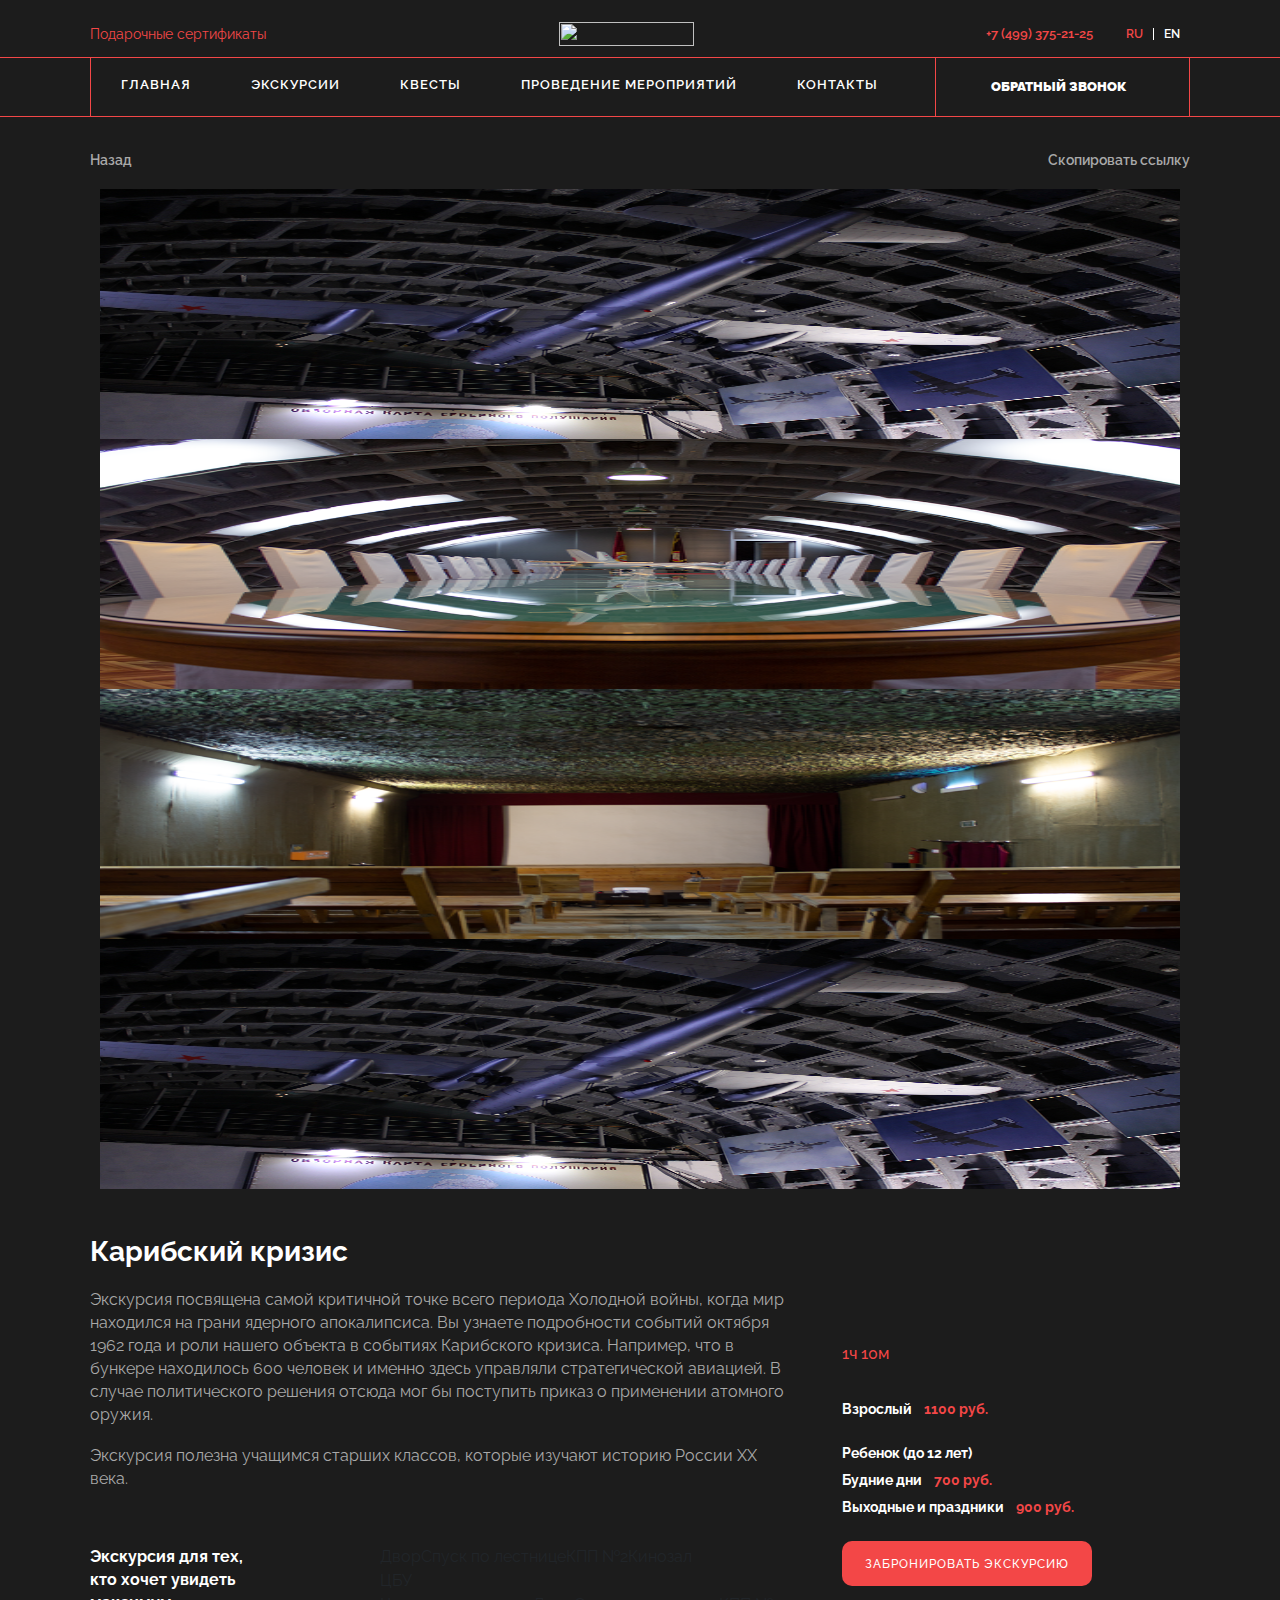
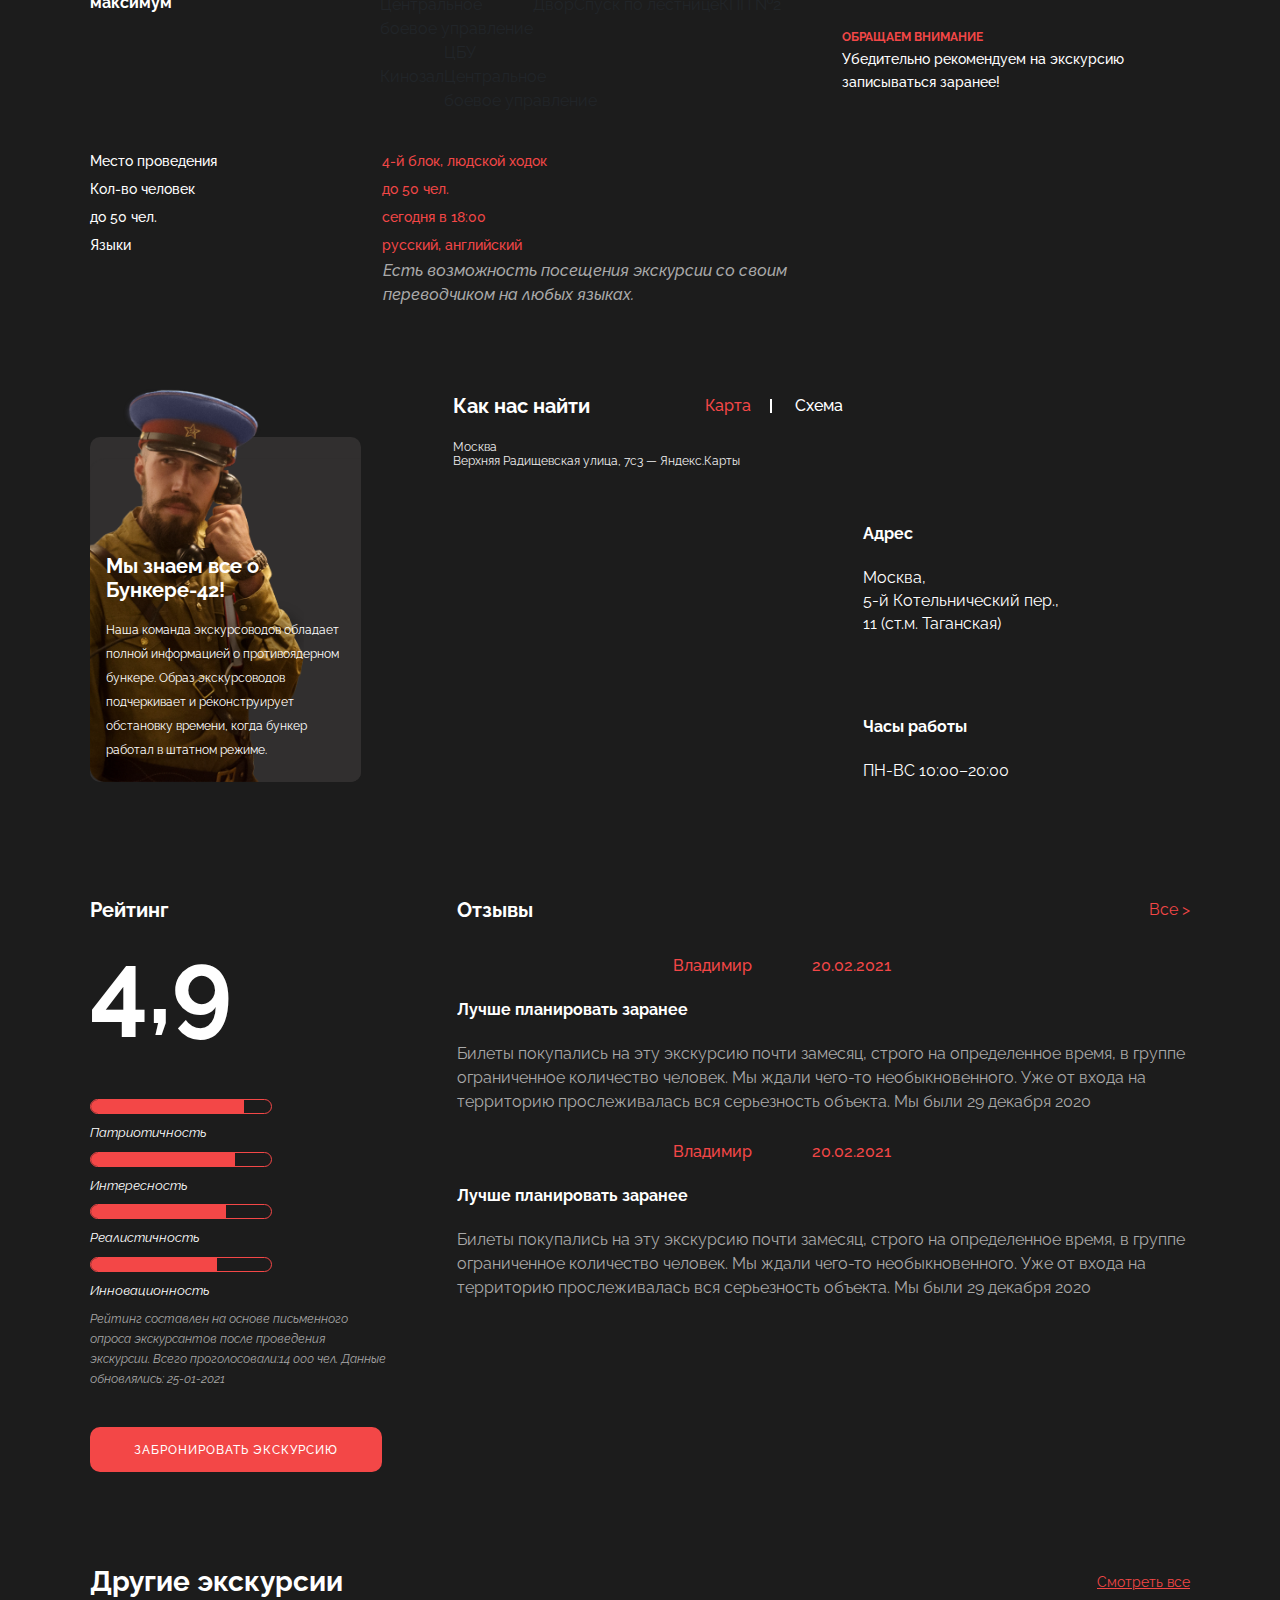
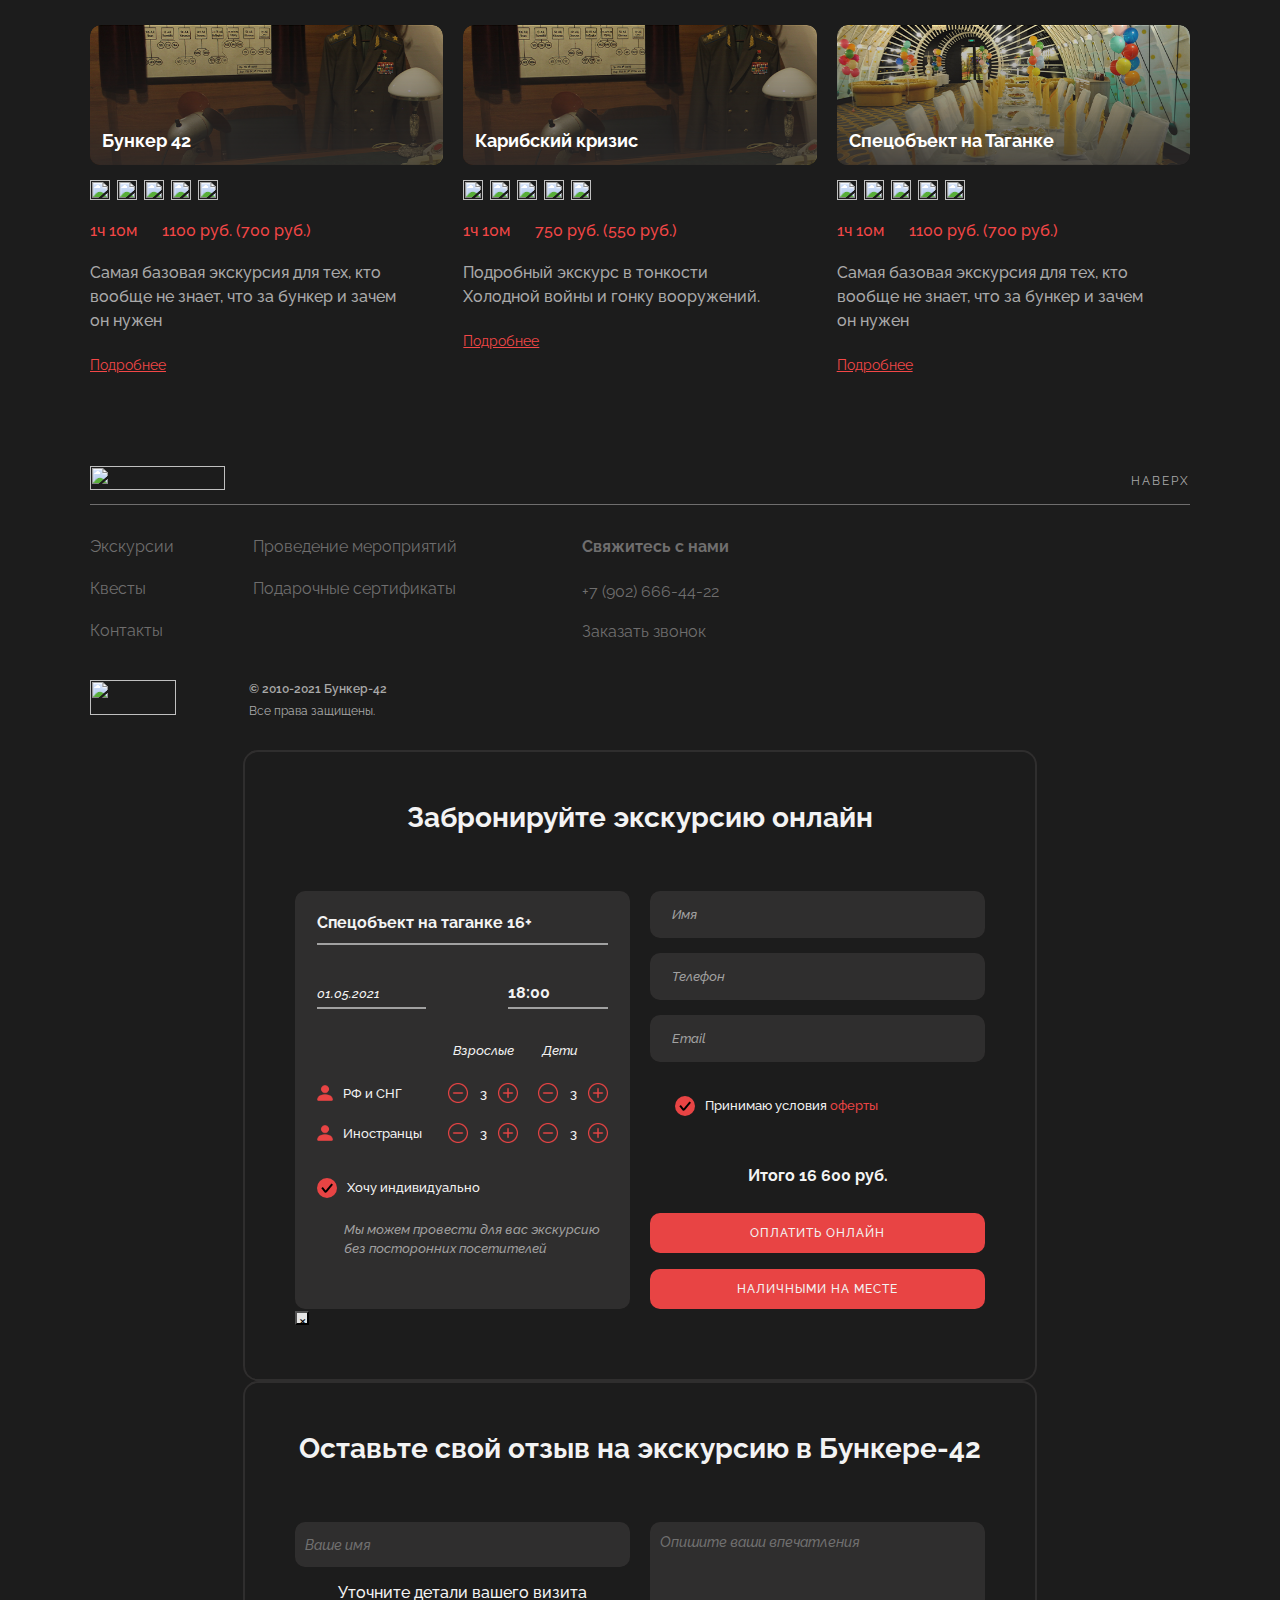
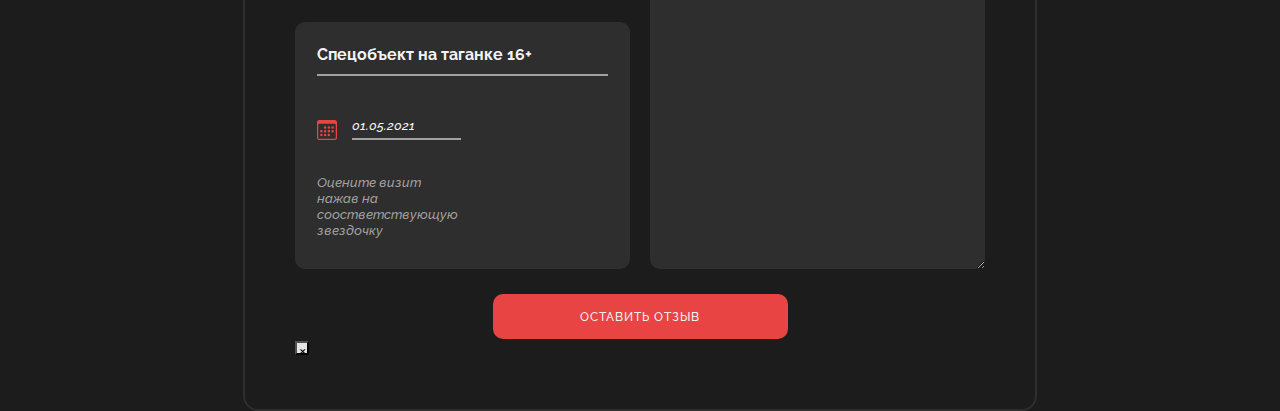
==== commit b05391c0: "delete-share" ====
--- a/card.html
+++ b/card.html
@@ -36,11 +36,7 @@
                 <img src="assets/images/back.png" class="mobile" alt="">
             </a>
             <div class="right">
-                <a href="#" class="share">
-                    <svg xmlns="http://www.w3.org/2000/svg" xmlns:xlink="http://www.w3.org/1999/xlink" width="20" height="20" viewBox="0 0 60 60">
-                        <image id="share-fill" width="60" height="60" xlink:href="[data-uri]"/>
-                    </svg>
-                </a>
+               
                 <div class="burger-menu" id="burger-menu">
                     <div class="burger-menu_button">
                         <svg xmlns="http://www.w3.org/2000/svg" xmlns:xlink="http://www.w3.org/1999/xlink" width="5"
@@ -117,12 +113,12 @@
                     </nav>
                 </div>
                 <div class="call-me-box-mobile">
-                    <a href="#" class="call callback-popup">
+                    <a  class="call callback-popup">
                         <svg xmlns="http://www.w3.org/2000/svg" width="19" height="19" fill="#f34747" class="bi bi-telephone-fill" viewBox="0 0 16 16">
                             <path fill-rule="evenodd" d="M1.885.511a1.745 1.745 0 0 1 2.61.163L6.29 2.98c.329.423.445.974.315 1.494l-.547 2.19a.678.678 0 0 0 .178.643l2.457 2.457a.678.678 0 0 0 .644.178l2.189-.547a1.745 1.745 0 0 1 1.494.315l2.306 1.794c.829.645.905 1.87.163 2.611l-1.034 1.034c-.74.74-1.846 1.065-2.877.702a18.634 18.634 0 0 1-7.01-4.42 18.634 18.634 0 0 1-4.42-7.009c-.362-1.03-.037-2.137.703-2.877L1.885.511z"/>
                         </svg>
                     </a>
-                    <div  class=" callback-form   ">
+                    <div  class=" callback-form ">
                         <div class="content">
                             <div class="section-title">Куда вам перезвонить?</div>
                             <form action="">
@@ -133,6 +129,9 @@
                             <button title="Close (Esc)" type="button" class="mfp-close">×</button>
                             <div class="after"></div>
                         </div>
+                    </div>
+                    <div class="callback-container">
+
                     </div>
                 </div>
 
@@ -174,6 +173,9 @@
                             <button title="Close (Esc)" type="button" class="mfp-close">×</button>
                             <div class="after"></div>
                         </div>
+                    </div>
+                    <div class="callback-container">
+
                     </div>
                 </div>
             </div>
@@ -271,20 +273,20 @@
                            Экскурсия для тех, кто хочет увидеть максимум
                        </div>
                        <div class="links-box">
-                           <a href="#">Двор</a>
-                           <a href="#">Спуск по лестнице</a>
-                           <a href="#">КПП №2</a>
-                           <a href="#">Кинозал</a>
-                           <a href="#">ЦБУ
+                           <div class="link-item">Двор</div>
+                           <div class="link-item">Спуск по лестнице</div>
+                           <div class="link-item">КПП №2</div>
+                           <div class="link-item">Кинозал</div>
+                           <div class="link-item">ЦБУ
                                <div>Центральное <br> боевое управление</div>
-                           </a>
-                           <a href="#">Двор</a>
-                           <a href="#">Спуск по лестнице</a>
-                           <a href="#">КПП №2</a>
-                           <a href="#">Кинозал</a>
-                           <a href="#">ЦБУ
+                           </div>
+                           <div class="link-item">Двор</div>
+                           <div class="link-item">Спуск по лестнице</div>
+                           <div class="link-item">КПП №2</div>
+                           <div class="link-item">Кинозал</div>
+                           <div class="link-item">ЦБУ
                                <div>Центральное <br> боевое управление</div>
-                           </a>
+                           </div>
                        </div>
                    </div>
                    <div class="details">
@@ -479,18 +481,18 @@
                                 <img src="assets/images/star-fill.png" alt="">
                                 <img src="assets/images/star-half.png" alt="">
                             </div>
-                            <div class="name">Владимир     </div>
+                            <div class="name">Владимир</div>
                             <div class="date">
                                 20.02.2021
                             </div>
                         </div>
                         <div class="title">Лучше планировать заранее</div>
-                        <p class="text">
+                        <p class="text content_block hide" data-js="content">
                             Билеты покупались на эту экскурсию почти замесяц, строго на определенное время, в группе
                             ограниченное количество человек. Мы ждали чего-то необыкновенного. Уже от входа на
                             территорию прослеживалась вся серьезность объекта. Мы были 29 декабря 2020
                         </p>
-                        <a href="#" class="link">Подробнее</a>
+
                     </div>
                     <div class="review-box">
                         <div class="review-header">
@@ -501,20 +503,19 @@
                                 <img src="assets/images/star-fill.png" alt="">
                                 <img src="assets/images/star-half.png" alt="">
                             </div>
-                            <div class="name">Владимир     </div>
+                            <div class="name">Владимир</div>
                             <div class="date">
                                 20.02.2021
                             </div>
                         </div>
                         <div class="title">Лучше планировать заранее</div>
-                        <p class="text">
+                        <p class="text content_block hide" data-js="content">
                             Билеты покупались на эту экскурсию почти замесяц, строго на определенное время, в группе
                             ограниченное количество человек. Мы ждали чего-то необыкновенного. Уже от входа на
                             территорию прослеживалась вся серьезность объекта. Мы были 29 декабря 2020
                         </p>
-                        <a href="#" class="link">Подробнее</a>
-                    </div>
-                    <a href="#review-popup" class="button2 booking-popup">Добавить отзыв</a>
+
+                    </div>
                 </div>
             </div>
         </div>
@@ -660,19 +661,9 @@
             </div>
             <div class="time-date">
                 <div class="date-box">
-                    <svg xmlns="http://www.w3.org/2000/svg" width="20" height="20" fill=" #f34747"
-                         class="bi bi-calendar3" viewBox="0 0 16 16">
-                        <path d="M14 0H2a2 2 0 0 0-2 2v12a2 2 0 0 0 2 2h12a2 2 0 0 0 2-2V2a2 2 0 0 0-2-2zM1 3.857C1 3.384 1.448 3 2 3h12c.552 0 1 .384 1 .857v10.286c0 .473-.448.857-1 .857H2c-.552 0-1-.384-1-.857V3.857z"/>
-                        <path d="M6.5 7a1 1 0 1 0 0-2 1 1 0 0 0 0 2zm3 0a1 1 0 1 0 0-2 1 1 0 0 0 0 2zm3 0a1 1 0 1 0 0-2 1 1 0 0 0 0 2zm-9 3a1 1 0 1 0 0-2 1 1 0 0 0 0 2zm3 0a1 1 0 1 0 0-2 1 1 0 0 0 0 2zm3 0a1 1 0 1 0 0-2 1 1 0 0 0 0 2zm3 0a1 1 0 1 0 0-2 1 1 0 0 0 0 2zm-9 3a1 1 0 1 0 0-2 1 1 0 0 0 0 2zm3 0a1 1 0 1 0 0-2 1 1 0 0 0 0 2zm3 0a1 1 0 1 0 0-2 1 1 0 0 0 0 2z"/>
-                    </svg>
-                    <input  name="datepicker" value="01.05.2020" />
+                    <input id="datepicker" type="text" class="datepicker-input" value="01.05.2021" name="datepicker" />
                 </div>
                 <div class="time-box">
-                    <svg xmlns="http://www.w3.org/2000/svg" xmlns:xlink="http://www.w3.org/1999/xlink" width="18"
-                         height="20" viewBox="0 0 54 59">
-                        <image id="stopwatch" width="54" height="59"
-                               xlink:href="[data-uri]"/>
-                    </svg>
                     <div class="select select1">
                         <input class="select__input" type="hidden" name="" value="18:00">
                         <div class="select__head">18:00
@@ -786,7 +777,7 @@
                     <input type="checkbox" id="check1" class="checkbox" checked>
                     <span class="checkbox-toggle">
                                             </span>
-                    <div class="label">Хочу индивидуально</div>
+                    <label for="check1" class="label">Хочу индивидуально</label>
                 </div>
                 <p class="subtitle">Мы можем провести для вас экскурсию без посторонних посетителей</p>
             </div>
@@ -801,7 +792,7 @@
                         <input type="checkbox" id="check2" class="checkbox" checked>
                         <span class="checkbox-toggle">
                                             </span>
-                        <div class="label">Принимаю условия <a href="#">оферты</a></div>
+                        <label for="check2" class="label">Принимаю условия <a href="#">оферты</a></label>
                     </div>
                 </div>
                 <div class="price">
@@ -904,8 +895,7 @@
         integrity="sha512-XtmMtDEcNz2j7ekrtHvOVR4iwwaD6o/FUJe6+Zq+HgcCsk3kj4uSQQR8weQ2QVj1o0Pk6PwYLohm206ZzNfubg=="
         crossorigin="anonymous"></script>
 <script src="assets/js/datepicker-full.min.js"></script>
+<script src="assets/js/script.js"></script>
 <script src="assets/js/datepicker-main.js"></script>
-
-<script src="assets/js/script.js"></script>
 </body>
 </html>--- a/assets/css/style.css
+++ b/assets/css/style.css
@@ -180,7 +180,9 @@
     padding: 343px 0 60px 0;
     background: url("../images/offer_bg_mob.png")no-repeat;
     background-size: cover;
-}
+    position: relative;
+}
+
 #home .home-box {
     padding-right: 60px;
 }
@@ -987,7 +989,16 @@
 .callback-popup {
     position: relative;
 }
-.callback-form {
+.call-me-box {
+    position: relative;
+}
+.callback-container {
+    width: 100%;
+    height: 100%;
+    position: fixed;
+    left: 0;
+    top: 0;
+    z-index: -1;
     display: none;
 }
 .callback-form {
@@ -1000,7 +1011,9 @@
     opacity: 0.949;
     z-index: 123;
     transition: .8s ease-in;
-    top: 114px;
+    top: 57px;
+    display: none;
+    right: -9px;
 }
 .callback-form.is-open {
     display: block;
@@ -1114,37 +1127,29 @@
 }
 #bunker .bunker-box {
     display: flex;
-
+    position: relative;
     align-items: center;
     padding: 40px 35px 60px 35px;
     background: url(../images/bunker.png)no-repeat center bottom;
     background-size: cover;
     border-radius: 10px;
 }
-#bunker .inner {
-    width: 300px;
-    height: 100%;
-    position: relative;
-}
-
+#bunker .card-slider {
+    position: relative;
+    overflow: hidden;
+}
 #bunker .cards-wrapper {
-    width: 300px;
-    height: 100%;
     position: relative;
 }
 #bunker .cards-wrapper .card.card-box {
-    width: 165px;
+    width: 165px!important;
     height: 250px;
-    position: absolute;
-    top: 0;
     border-radius: 10px;
     transition: all 200ms;
     transition-timing-function: ease-in-out;
     box-shadow: 0 0 4px rgba(0,0,0,0.15);
-    cursor: -webkit-grab;
-    cursor: -moz-grab;
+
     border: none;
-    z-index: 1000;
 }
 #bunker .cards-wrapper .card.card-box .box {
     position: relative;
@@ -1198,47 +1203,63 @@
     height: 100%;
 
 }
-
-
-#bunker .cards-wrapper .card.card-box:nth-child(1) {
+[class^="swiper-button-"], .swiper-container-horizontal > .swiper-pagination-bullets .swiper-pagination-bullet, .swiper-container-horizontal > .swiper-pagination-bullets .swiper-pagination-bullet::before {
+    transition: all 0.3s ease;
+}
+*, *:before, *:after {
+    box-sizing: border-box;
+    margin: 0;
+    padding: 0;
+}
+.card-slider {
+    width: 100%;
+    transition: opacity 0.6s ease;
+}
+
+.card-slider:hover .swiper-button-prev, .swiper-container:hover .swiper-button-next {
+    transform: translateX(0);
+    opacity: 1;
+    visibility: visible;
+}
+.swiper-navigation {
+    width: 540px;
+    position: absolute;
+    right: 60px;
     top: 0;
-    right: 0;
-}
-#bunker .cards-wrapper .card.card-box:nth-child(2) {
+    height: 300px;
+}
+.swiper-slide{
+    position: relative;
+}
+.swiper-slide:before{
+    content: "";
+    width: 100%;
+    height: 100%;
+    position: absolute;
+    left: 0;
     top: 0;
-    right: 15px;
-}
-#bunker .cards-wrapper .card.card-box:nth-child(3) {
-    top: 0;
-    right: 30px;
-}
-#bunker .cards-wrapper .card.card-box:nth-child(4) {
-    top: 0;
-    right: 45px;
-}
-#bunker .cards-wrapper .card.card-box:nth-child(5) {
-    top: 0;
-    right: 60px;
-}
-#bunker .cards-wrapper .card.card-box:nth-child(6) {
-    top: 0;
-    right: 75px;
-}
-#bunker .cards-wrapper .card.card-box:nth-child(7) {
-    top: 0;
-    right: 90px;
-}
-#bunker .cards-wrapper .card.card-box:nth-child(8) {
-    top: 0;
-    right: 105px;
-}
-#bunker .cards-wrapper .card.card-box img {
-    width: 100%;
-    -webkit-user-drag: none;
-}
-#bunker .cards-wrapper .card.card-box.card--invisible {
-    transition: all 200ms ease-in;
-    opacity: 0 !important;
+    background: #000000;
+    opacity: 0.3;
+    z-index: 1;
+    transition: .3s ease-in-out;
+}
+.swiper-slide.swiper-slide-active:before{
+    opacity: 0;
+}
+.swiper-button-prev,
+.swiper-button-next{
+    background-image: none;
+    width: 16px;
+    height: 16px;
+    margin-top: 0;
+}
+.swiper-button-prev{
+    left: -30px;
+    z-index: 1000;
+}
+.swiper-button-next{
+    right: -30px;
+    z-index: 1000;
 }
 #bunker {
     position: relative;
@@ -1418,9 +1439,9 @@
     z-index: 100;
 }
 #guides .left .description {
-    font-size: 14px;
-    color: #ffffff;
-    line-height: 20px;
+    font-size: 12px;
+    color: #ffffff;
+    line-height: 24px;
     position: relative;
     z-index: 100;
 }
@@ -1466,9 +1487,9 @@
     margin-bottom: 10px;
 }
 #guides .tabs__content .info p {
-    font-size: 14px;
-    color: #ffffff;
-    line-height: 20px;
+    font-size: 16px;
+    color: #ffffff;
+    line-height: 23px;
 }
 .tabs__content {
     display: none;
@@ -1524,8 +1545,8 @@
     text-decoration: none;
 }
 #special-offer .box p {
-    font-size: 14px;
-    line-height: 20px;
+     font-size: 16px;
+     line-height: 24px;
     color: #ffffff;
     padding: 0 19px;
     margin-bottom: 30px;
@@ -1613,9 +1634,9 @@
     font-weight: 500;
 }
 #reviews-rating .description {
-    font-size: 12px;
+    font-size: 16px;
     color: #a9a9a9;
-    line-height: 20px;
+    line-height: 24px;
     font-style: italic;
     margin-top: 27px;
 }
@@ -1630,7 +1651,7 @@
     font-weight: 700;
 }
 #reviews-rating .reviews .text {
-    font-size: 14px;
+    font-size: 16px;
     color: #a9a9a9;
     margin-bottom: 17px;
 }
@@ -1761,8 +1782,8 @@
 }
 #card .excursion-details .text p {
     color: #a9a9a9;
-    font-size: 14px;
-    line-height: 20px;
+    font-size: 16px;
+    line-height: 24px;
 }
 #card .excursion-details .text p:first-child {
     margin-bottom: 23px;
@@ -1833,8 +1854,8 @@
 
 #card .excursion-details .war-text p {
     color: #a9a9a9;
-    font-size: 14px;
-    line-height: 20px;
+    font-size: 16px;
+    line-height: 24px;
     font-weight: 500;
     font-style: italic;
 }
--- a/assets/css/responsive.css
+++ b/assets/css/responsive.css
@@ -285,20 +285,21 @@
         padding: 0 20px;
     }
     /*hub-excursion styles start*/
-    #bunker .info{
-        width: 30%;
+    #bunker .info {
         text-align: left;
-        margin-right: 300px;
         padding: 106px 0 35px 0;
+        margin-bottom: 0;
     }
     #bunker .bunker-box {
-        display: flex;
-        align-items: center;
+        display: grid;
+        grid-template-columns: 0.7fr 1fr;
         padding: 25px 61px 25px 61px;
         background: url("../images/bunker.png")no-repeat center bottom;
         background-size: cover;
+        grid-column-gap: 100px;
         height: 300px;
     }
+
     #bunker .info .section-title {
         margin-bottom: 30px;
     }
@@ -336,7 +337,16 @@
         margin-bottom: 2px;
     }
     #guides {
-        padding: 100px 0 70px 0;
+        padding: 130px 0 70px 0;
+    }
+    .btn-groups {
+        display: grid;
+        grid-template-columns: 145px 145px;
+        grid-column-gap: 22px;
+        margin: 0 auto;
+    }
+    #special-offer .btn-groups{
+        width: 312px;
     }
     #map {
         width: 393px;
@@ -371,14 +381,17 @@
         background-size: cover;
     }
     #guides .tabs__content{
-        height: 300px;
+        height: 344px;
+    }
+    #guides .tabs__content iframe {
+        height: 344px;
     }
     #guides .tabs__content img {
         height: 100%;
         width: 395px;
     }
     #guides .address {
-        margin: 0;
+        margin: -43px 0 0 0 ;
     }
     #guides .title-box {
         display: flex;
@@ -487,10 +500,10 @@
     }
     .map {
         width: 390px;
-        height: 300px;
+        height: 344px;
     }
     .map iframe {
-        height: 300px;
+        height: 344px;
     }
         /*hub-excursion styles end*/
     /*card.html styles start*/
@@ -847,8 +860,10 @@
     }
 
     .callback-form {
-        top: 240%;
+        bottom: 0;
         width: 100%;
+        position: fixed;
+        top:auto;
         left: 0;
         right: 0;
         margin: auto;
@@ -857,10 +872,13 @@
 
     #bunker .bunker-box {
         flex-direction: column;
-        padding: 40px 15px 60px 15px;
-        height: 510px;
-    }
-
+        padding: 40px 0 60px 0;
+        height: 630px;
+    }
+    #bunker .slick-prev,
+    #bunker .slick-next {
+        display: none!important;
+    }
     #bunker .bunker-box .section-title {
         line-height: 28px;
     }
@@ -869,51 +887,13 @@
         width: 100%;
         text-align: center;
         margin-bottom: 36px;
-    }
-    #bunker .cards-wrapper .card.card-box:nth-child(1) {
-        top: 0;
-        left: 105px;
-    }
-    #bunker .cards-wrapper .card.card-box:nth-child(2) {
-        top: 0;
-        left: 90px;
-    }
-    #bunker .cards-wrapper .card.card-box:nth-child(3) {
-        top: 0;
-        left: 75px;
-    }
-    #bunker .cards-wrapper .card.card-box:nth-child(4) {
-        top: 0;
-        left: 60px;
-    }
-    #bunker .cards-wrapper .card.card-box:nth-child(5) {
-        top: 0;
-        left: 45px;
-    }
-    #bunker .cards-wrapper .card.card-box:nth-child(6) {
-        top: 0;
-        left: 30px;
-    }
-    #bunker .cards-wrapper .card.card-box:nth-child(7) {
-        top: 0;
-        left: 15px;
-    }
-    #bunker .cards-wrapper .card.card-box:nth-child(8) {
-        top: 0;
-        left: 0;
-    }
-    #bunker .cards-wrapper .card.card-box img {
-        width: 100%;
-        -webkit-user-drag: none;
-    }
-    #bunker .cards-wrapper .card.card-box.card--invisible {
-        transition: all 200ms ease-in;
-        opacity: 0 !important;
+        padding: 0 20px;
     }
 
     #bunker .cards-wrapper {
         width: 80%;
         margin: 0 auto;
+        padding-left: 20px;
     }
     #bunker .inner {
         width: 100%;
@@ -924,5 +904,64 @@
     #guides .address .section-title {
         font-size: 24px;
     }
+    #bunker .cards-wrapper .card.card-box {
+        width: 258px!important;
+        background: none;
+        margin-right: 40px;
+        height: 390px;
+        position: relative;
+    }
+    #bunker .cards-wrapper .card.card-box .box {
+        width: 258px;
+        height: 100%;
+        padding: 0 22px 100px 22px;
+        display: flex;
+        align-items: flex-end;
+    }
+    #bunker .cards-wrapper .card.card-box .box:after {
+        width: 100%;
+        border-radius: 10px;
+        background: none;
+        background-image: -moz-linear-gradient( 134deg, rgb(0,0,0) 0%, rgb(255,255,255) 100%);
+        background-image: -webkit-linear-gradient( 134deg, rgb(0,0,0) 0%, rgb(255,255,255) 100%);
+        background-image: -ms-linear-gradient( 134deg, rgb(0,0,0) 0%, rgb(255,255,255) 100%);
+        opacity: 0.2;
+    }
+    #bunker .slick-track {
+        position: relative;
+        left: 0px;
+    }
+    #bunker .cards-wrapper .card.card-box .box p {
+        font-size: 24px;
+        line-height: 30px;
+    }
+    #bunker .cards-wrapper .card.card-box .box p span {
+        font-style: italic;
+    }
+    #bunker .cards-wrapper {
+        width: 100%;
+        margin: 0 auto;
+    }
+    #bunker .cards-wrapper .card.card-box .box .num {
+        position: absolute;
+        right: 20px;
+        top: 0;
+        width: 35px;
+        height: 60px;
+        background: url(../images/shape_num.png)no-repeat;
+        background-size: contain;
+        display: flex;
+        padding-top: 5px;
+        justify-content: center;
+        font-size: 27px;
+        color: #ffffff;
+        font-weight: 700;
+    }
+    .swiper-navigation {
+        display: none;
+    }
+
+
+
 
 }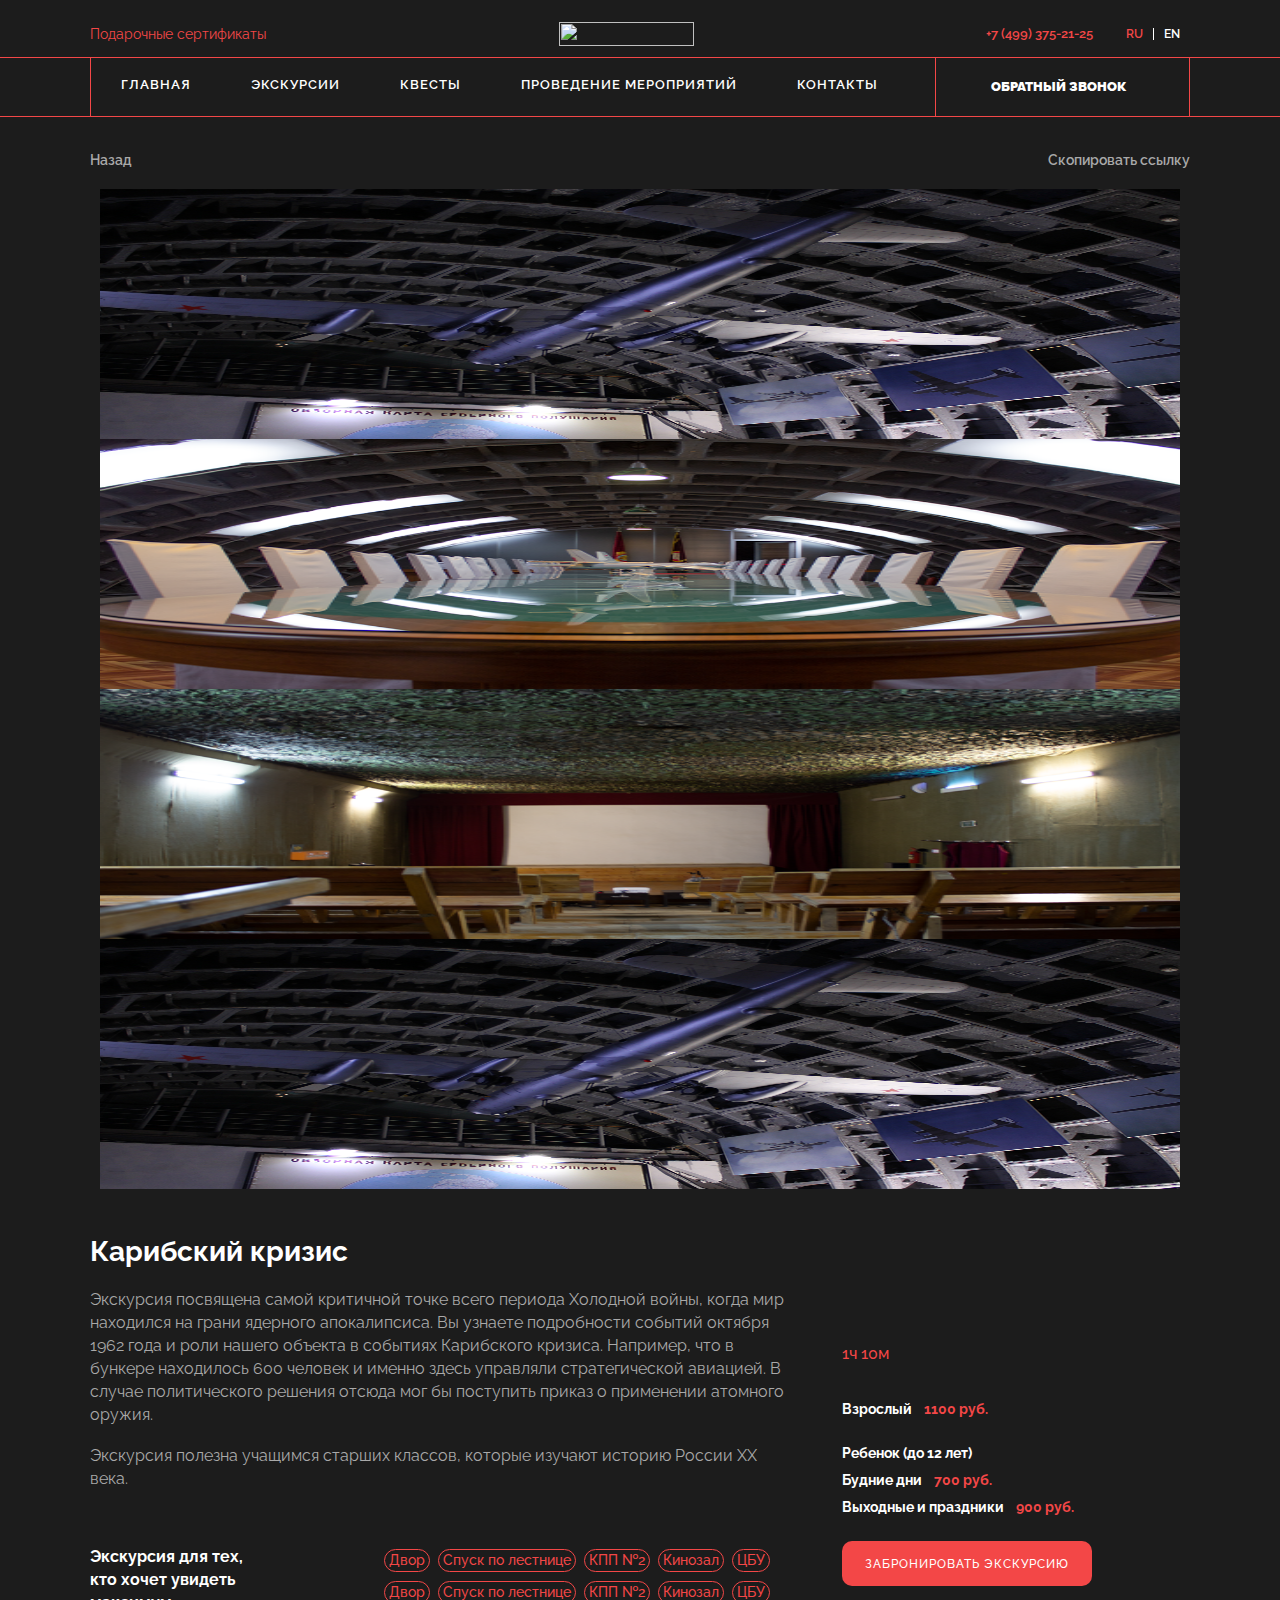
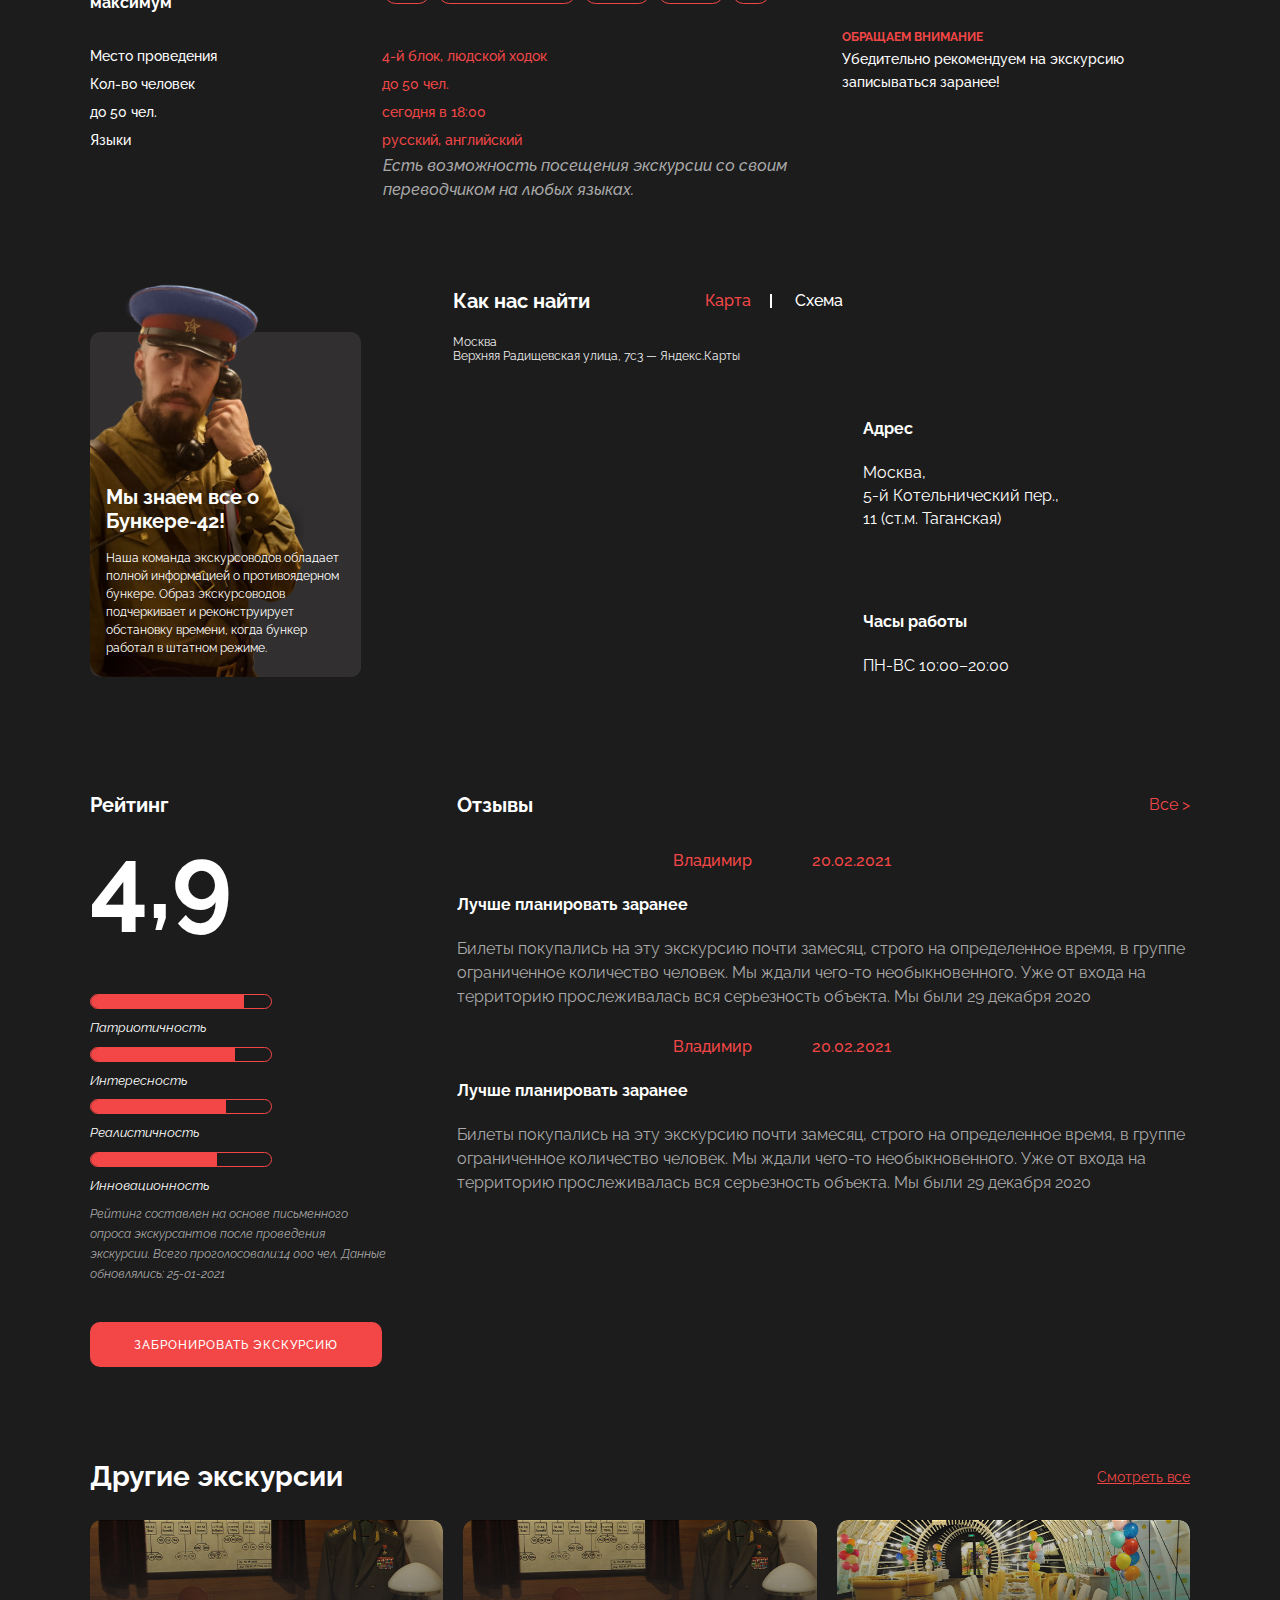
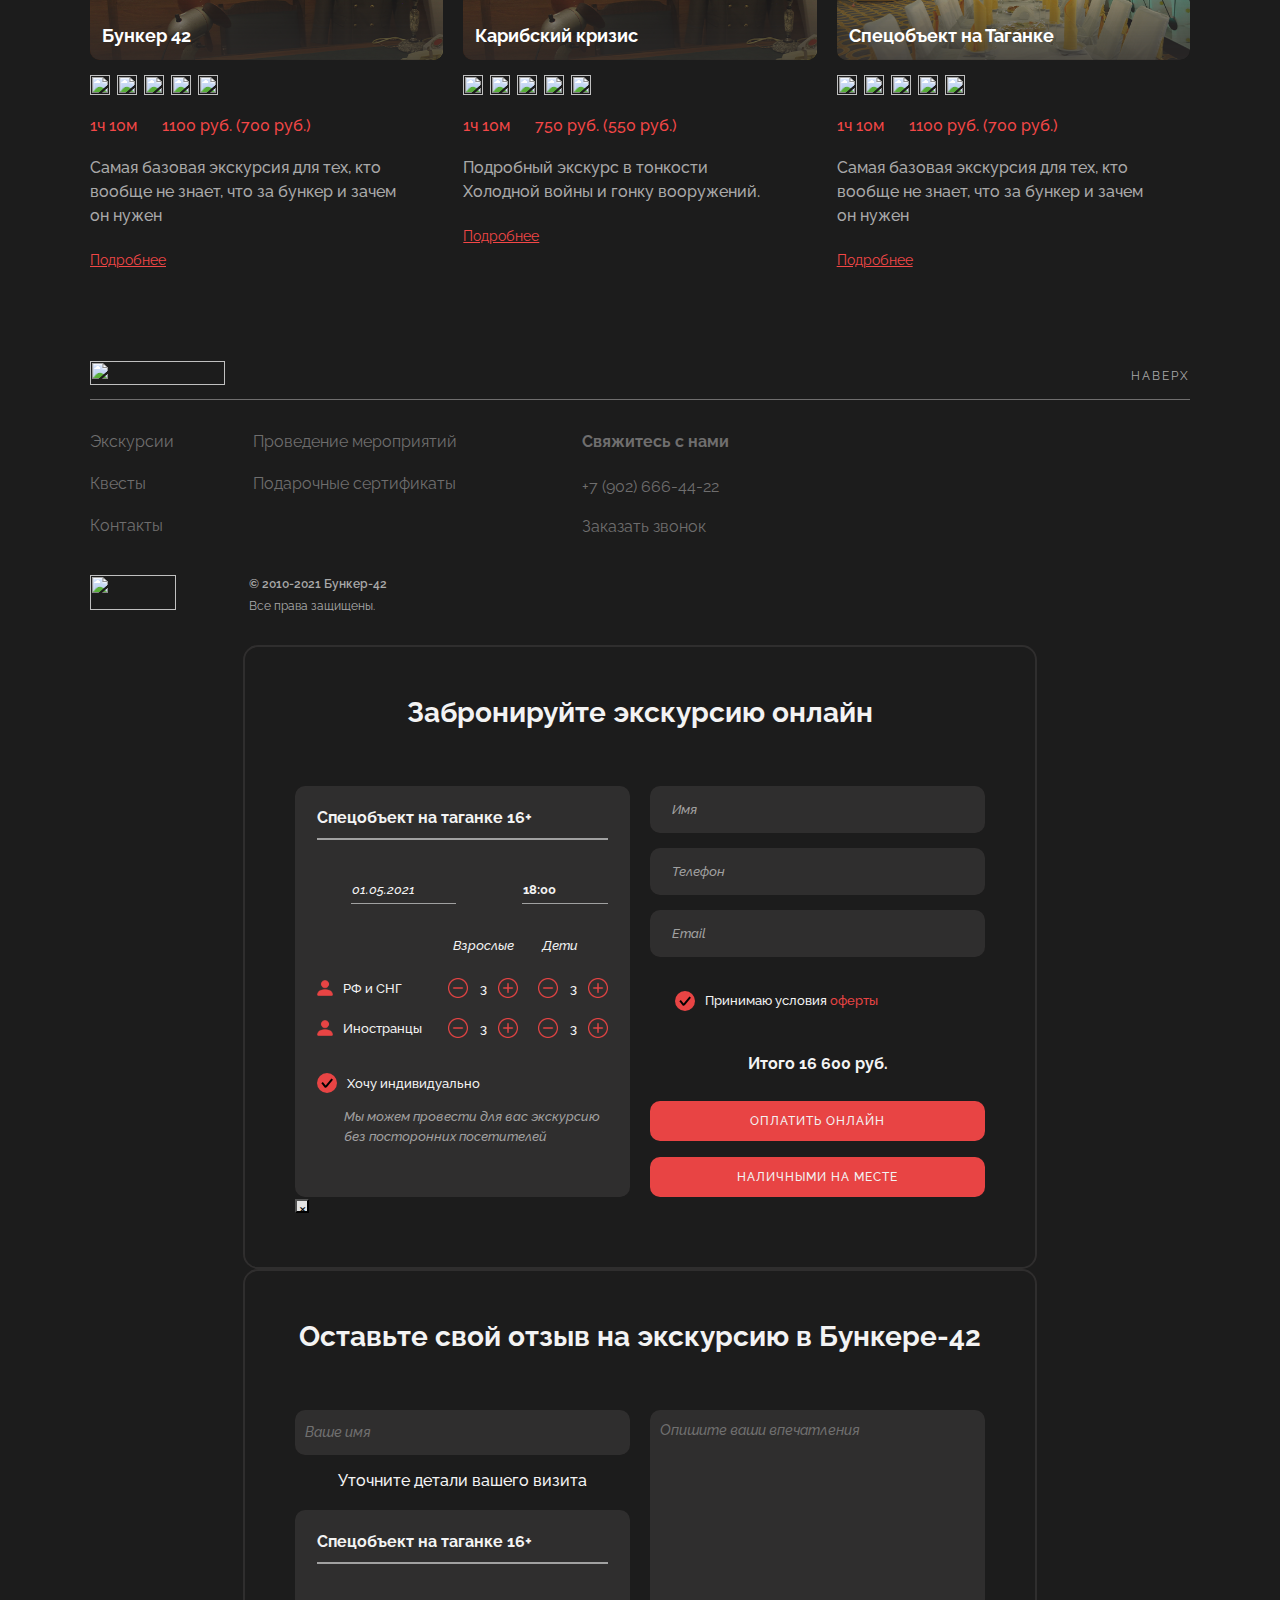
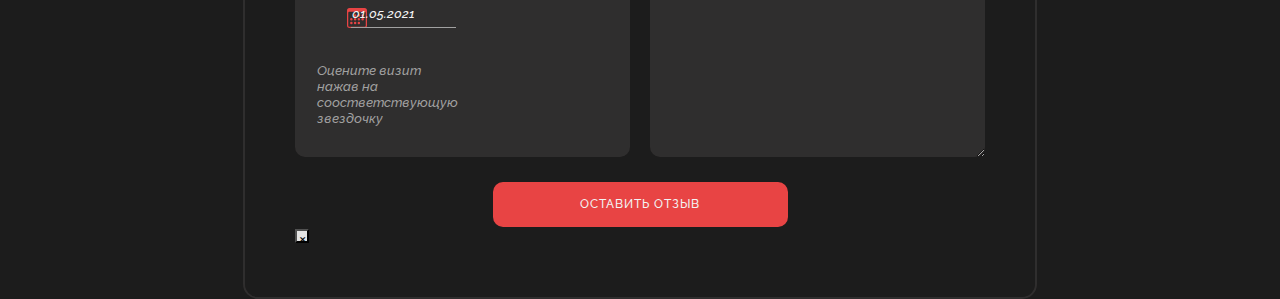
==== commit bae0a22c: "edi921" ====
--- a/card.html
+++ b/card.html
@@ -374,17 +374,8 @@
                             </div>
                         </div>
                         <div class="tabs__content">
-                            <div class="map">
-                                <div style="position:relative;overflow:hidden;">
-                                    <a
-                                            href="https://yandex.ru/maps/213/moscow/?utm_medium=mapframe&utm_source=maps"
-                                            style="color:#eee;font-size:12px;position:absolute;top:0px;">Москва</a><a
-                                        href="https://yandex.ru/maps/213/moscow/house/verkhnyaya_radishchevskaya_ulitsa_7s3/Z04YcAJgSUQGQFtvfXt1dXpmYw==/?ll=37.650442%2C55.741389&utm_medium=mapframe&utm_source=maps&z=18.49"
-                                        style="color:#eee;font-size:12px;position:absolute;top:14px;">Верхняя
-                                    Радищевская улица, 7с3 — Яндекс.Карты</a>
-                                    <iframe src="https://yandex.ru/map-widget/v1/-/CCUYeRUvsC"
-                                            frameborder="1" allowfullscreen="true" style="position:relative;"></iframe>
-                                </div>
+                            <div class="schema">
+                                <img src="assets/images/schema.png" alt="">
                             </div>
                             <div class="info">
                                 <div class="address-box">
--- a/assets/css/style.css
+++ b/assets/css/style.css
@@ -699,13 +699,49 @@
     align-items: center;
 
 }
-.white-popup-block .date-box input,
+
 .white-popup-block .time-box input{
     position: relative;
 }
-.white-popup-block .date-box svg ,
-.white-popup-block .time-box svg {
-    margin-right: 15px;
+.date-box {
+    position: relative;
+    padding-left: 30px;
+    height: 20px;
+    width: 139px;
+}
+.white-popup-block .time-date input{
+    position: absolute;
+    left: 0;
+    top: 0;
+    width: 140px;
+    height: 20px;
+    padding-left: 35px;
+    border: none;
+    font-style: italic;
+    background: none;
+    color: #ffffff;
+    font-size: 13px;
+    padding-bottom: 8px;
+    font-weight: 500;
+}
+.date-box:after{
+    content: "";
+    width: 105px;
+    height: 1px;
+    background: #a9a9a9;
+    position: absolute;
+    right: 0;
+    bottom: 0;
+}
+.date-box:before{
+    content: "";
+    position: absolute;
+    left: 0;
+    top: 0;
+    background: url("../images/calendar.png")no-repeat;
+    background-size: cover;
+    width: 20px;
+    height: 20px;
 }
 .white-popup-block .time-date{
     display: flex;
@@ -713,20 +749,7 @@
     justify-content: space-between;
     margin-bottom: 32px;
 }
-.white-popup-block .time-date input {
-    width: 109px;
-    height: 20px;
-    font-style: italic;
-    border-right: none;
-    border-top: none;
-    border-left: none;
-    border-bottom: 2px solid #a9a9a9;
-    background: none;
-    color: #ffffff;
-    font-size: 13px;
-    padding-bottom: 8px;
-    font-weight: 500;
-}
+
 .white-popup-block .time-date input::placeholder{
     color: #ffffff;
 }
@@ -736,12 +759,33 @@
     min-width: auto;
 }
 .white-popup-block .time-date .select__head {
-    width: 100px;
-    padding: 0 0 10px 0;
+    width: 120px;
+    padding: 0 0 8px 35px;
     height: 20px;
+    font-size: 13px;
+    border: none;
+    position: relative;
+
+}
+.white-popup-block .time-date .select__head:before{
+    content: "";
+    background: url("../images/stopwatch.png")no-repeat;
+    background-size: cover;
+    height: 20px;
+    width: 18px;
+    position: absolute;
+    left: 0;
+    top: 0;
 }
 .white-popup-block .time-date .select__head:after{
-    display: none;
+    content: "";
+    position: absolute;
+    right: 0;
+    bottom: 0;
+    background: #a9a9a9;
+    height: 1px;
+    width: 86px;
+
 }
 .white-popup-block .people .people-category {
     display: grid;
@@ -802,6 +846,7 @@
     font-size: 13px;
     color: #ffffff;
     font-weight: 500;
+    margin-bottom: 0;
 }
 .checkbox-wrap {
     display: inline-block;
@@ -937,6 +982,57 @@
 .mfp-close-btn-in .mfp-close {
     color: #f34747;
     opacity: 1;
+}
+.white-popup-block.two{
+   margin: 0 auto;
+}
+.white-popup-block.two .popup-body{
+    display: flex;
+    flex-direction: column;
+}
+
+.white-popup-block.two .popup-body .description {
+    font-size: 16px;
+    color: #ffffff;
+    line-height: 20px;
+    font-weight: 500;
+}
+.white-popup-block.two .popup-body .contacts{
+    margin: 0 22px;
+}
+.white-popup-block .box-title {
+    font-size: 16px;
+    color: #ffffff;
+    font-weight: 500;
+    text-align: center;
+    margin-bottom: 12px;
+}
+.white-popup-block.firetag .popup-body .details .individual .checkbox-wrap{
+    margin-bottom: 12px;
+}
+.white-popup-block.firetag .popup-body .details .individual .checkbox-wrap:last-child{
+    margin-bottom: 0;
+}
+.white-popup-block.firetag .popup-body .details .individual .checkbox-wrap .checkbox{
+    margin: 0 7px 0 0 ;
+}
+.white-popup-block.firetag .quantity_inner {
+
+    margin-left: 11px;
+}
+.white-popup-block.two .individual.checkbox-box {
+    margin: 30px 0 0 0;
+}
+.white-popup-block.two .price {
+    margin: 28px auto 38px auto;
+}
+.white-popup-block.two .warning {
+    font-size: 14px;
+    line-height: 20px;
+    color: #a9a9a9;
+    font-style: italic;
+    text-align: center;
+    margin: 0 16px 12px 16px;
 }
 .datepicker{
     z-index: 9999999;
@@ -1309,7 +1405,21 @@
     text-transform: uppercase;
     font-size: 12px;
 }
-
+.excursion-more{
+    z-index: 10000;
+    position: relative;
+}
+.excursion-box:first-child{
+    margin-bottom: 40px;
+}
+.excursion-box {
+    grid-row-gap: 40px;
+}
+.excursion-box.collection-mr {
+    height: 1px;
+    display: none;
+    opacity: 0;
+}
 #points .slick-prev,
 #points .slick-next{
     display: none!important;
@@ -1441,7 +1551,7 @@
 #guides .left .description {
     font-size: 12px;
     color: #ffffff;
-    line-height: 24px;
+    line-height: 18px;
     position: relative;
     z-index: 100;
 }
@@ -1655,10 +1765,15 @@
     color: #a9a9a9;
     margin-bottom: 17px;
 }
-#reviews-rating .reviews .link {
+#reviews-rating .review-box button{
+    display: block;
+    background: none;
     text-decoration: underline;
     color: #f34747;
     font-size: 14px;
+    border: none;
+    margin-top: 17px;
+    cursor: pointer;
 }
 #reviews-rating .button2 {
     width: 270px;
@@ -1788,7 +1903,7 @@
 #card .excursion-details .text p:first-child {
     margin-bottom: 23px;
 }
-#card .excursion-details .links-box a {
+#card .excursion-details .links-box .link-item {
     border: 1px solid #f34747;
     border-radius: 30px;
     padding:  0 4px;
@@ -1801,11 +1916,12 @@
     justify-content: center;
     position: relative;
     transition: .3s ease-in;
-}
-#card .excursion-details .links-box a:hover div {
+
+}
+#card .excursion-details .links-box .link-item:hover div {
     display: block;
 }
-#card .excursion-details .links-box a div {
+#card .excursion-details .links-box .link-item  div {
     display: none;
     position: absolute;
     right: -100px;
@@ -2188,18 +2304,308 @@
     background-color: rgb(245, 247, 250);
 }
 
-/*.card {
-    width: 165px;
-    height: 250px;
-    position: absolute;
-    top: 50%;
-    left: 50%;
-    border-radius: 1%;
-    box-shadow: 0px 4px 4px 0px rgba(0, 0, 0, 0.1);
-    background-color: #4f4e4e;
-    transform: translateX(-50%) translateY(-50%) scale(0.95);
-}
-.card img {
-    width: 400px;
-    height: 400px;
-}*/
+
+/*restaurant.html styles start*/
+
+#home.restaurant {
+    background: url("../images/restaurant-bg.png")no-repeat bottom;
+    background-size: cover;
+    padding: 343px 0 30px 0;
+}
+#home.restaurant .title {
+    margin-bottom: 35px;
+}
+#home.restaurant .button{
+    width: 215px;
+}
+#our-offer {
+    padding: 30px 0 50px 0;
+}
+#our-offer .offer-box .box {
+    padding: 20px 20px 20px 11px;
+    background: #312f2f;
+    border-radius: 10px;
+    display: grid;
+    grid-template-columns: 62px auto;
+    grid-column-gap: 17px;
+    margin-bottom: 14px;
+}
+
+#our-offer .offer-box .box svg {
+    padding-top: 5px;
+}
+#our-offer .offer-box .title {
+    font-size: 16px;
+    color: #f34747;
+    font-weight: 700;
+    margin-bottom: 14px;
+}
+#our-offer .offer-box .description {
+    font-size: 16px;
+    color: #ffffff;
+    line-height: 24px;
+    word-break: break-all;
+}
+#our-offer .offer-box img {
+    width: 48px;
+    height: 48px;
+    margin: 0 auto;
+}
+#excursion.hall .ex-card .card-header {
+    background: url("../images/white-hall.png")no-repeat;
+    background-size: cover;
+}
+#excursion.hall .ex-card .card-header:before{
+    display: none;
+}
+#schema .ex-card .card-header:after{
+    display: none;
+}
+#schema .section-title{
+    margin-bottom: 27px;
+}
+#schema .ex-card.banquet .card-header{
+    background: url("../images/table1.png")no-repeat center;
+    background-size: cover;
+}
+#schema .ex-card.buffet .card-header{
+    background-image: url("../images/second.png");
+    background-position: center;
+    background-size: cover;
+}
+#schema .ex-card.theatre .card-header {
+    background-image: url('../images/third.png');
+    background-position: center;
+    background-size: contain;
+}
+#schema .ex-card.round-table .card-header{
+    background: url("../images/round-table.png") no-repeat center;
+    background-size: cover;
+}
+#schema .ex-card.complex-lunch .card-header{
+    background: url("../images/complex-lunch.png") no-repeat center center;
+    background-size: cover;
+}
+#schema .ex-card{
+    margin-bottom: 28px;
+}
+#schema .ex-card:last-child{
+    margin-bottom: 0;
+}
+#schema .ex-card .card-header{
+    background: #312f2f;
+    height: 140px;
+    padding: 20px 0 10px 12px;
+    margin-bottom: 20px;
+}
+#schema .ex-card .card-header .title{
+    text-align: left;
+    width: 100%;
+}
+#guides.restaurant  {
+    padding: 45px 0 35px 0;
+}
+#table-box {
+    width: 100vw;
+}
+.table {
+    overflow-x: scroll;
+
+
+}
+table {
+    position: relative;
+}
+table thead {
+    border-bottom: 1px solid #f34747!important;
+}
+table thead tr th{
+    padding-bottom: 19px;
+    border-bottom: none!important;
+}
+table tr th {
+    font-size: 13px;
+    color: #ffffff;
+    font-style: italic;
+}
+table td,
+table th {
+    border-top: none!important;
+    padding: 11px 20px 11px 20px!important;
+}
+table tr th.last{
+    margin-right: 50px!important;
+}
+table tr td{
+    font-size: 16px;
+    color: #f34747;
+    font-weight: 500;
+}
+table tr th.first{
+    position: sticky;
+    left: 0;
+    top: 0;
+    background: #1c1c1c;
+}
+table tr th.first{
+    padding: 11px 35px 11px 0!important;
+}
+table tr td.first{
+    width: 25%;
+    position: sticky;
+    background: #1c1c1c;
+    padding: 11px 35px 11px 0!important;
+    left: 0;
+    top: 0;
+    z-index: 100;
+    color: #ffffff;
+}
+/*restaurant.html styles end*/
+
+/*restaurants-card styles start*/
+.restaurant-card #excursion{
+    display: none;
+}
+#home.restaurant-card .container{
+    padding: 0;
+}
+#home.restaurant-card{
+    background: none;
+    padding: 0;
+}
+#home.restaurant-card .home-box{
+    background: url("../images/res-card-bg.png")no-repeat;
+    background-size: cover;
+    padding: 332px 20px 22px 20px;
+    text-align: left;
+}
+#home.restaurant-card .button {
+    width: 175px;
+    margin-top: 27px;
+}
+#home.restaurant-card .details {
+    border-radius: 10px;
+    background-color: rgb(28, 28, 28);
+    opacity: 0.8;
+    width: auto;
+    display: inline-block;
+}
+#home.restaurant-card .box .title {
+    font-size: 30px;
+    color: #ffffff;
+    line-height: 36px;
+    font-weight: 700;
+    padding: 25px 14px 6px 14px;
+    border-bottom: 1px solid #312f2f;
+}
+#home.restaurant-card .box .price {
+    padding: 10px 14px 14px 14px;
+    border-bottom: 1px solid #312f2f;
+}
+#home.restaurant-card .box .price span {
+    color: #f34747;
+    font-style: italic;
+    font-size: 13px;
+}
+#home.restaurant-card .box .price span:first-child{
+    margin-right: 40px;
+}
+#home.restaurant-card .box .box-body {
+    display: grid;
+    grid-template-columns: 0.7fr 0.3fr;
+    padding: 0 14px 0 14px;
+}
+#home.restaurant-card .box .box-body .name-box{
+    border-right:1px solid #312f2f ;
+    padding: 18px 0 10px 0;
+}
+#home.restaurant-card .box .box-body .name {
+    font-size: 13px;
+    color: #ffffff;
+    font-style: italic;
+    margin-bottom: 15px;
+}
+#home.restaurant-card .box .box-body .name:last-child{
+    margin-bottom: 0;
+}
+#home.restaurant-card .box .box-body .people-box {
+    padding: 18px 0 10px 17px;
+}
+#home.restaurant-card .box .box-body .people-box .item {
+    display: flex;
+    align-items: center;
+    margin-bottom: 15px;
+
+}
+#home.restaurant-card .box .box-body .people-box .item span {
+    font-size: 13px;
+    color: #f34747;
+    font-style: italic;
+    margin-left: 7px;
+}
+#gallery {
+    padding: 30px 0 0 0;
+}
+#gallery .box{
+    width: 100%;
+    height: 140px;
+    background: url("../images/gallery-bg.png")no-repeat;
+    background-size: cover;
+    border-radius: 10px;
+    display: flex;
+    align-items: center;
+    justify-content: center;
+}
+#gallery .box a{
+    font-size: 12px;
+    text-transform: uppercase;
+    font-weight: 500;
+    color: #ffffff;
+    display: flex;
+    align-items: baseline;
+}
+#gallery .box a img {
+    width: 13px;
+    height: 10px;
+    margin-left: 11px;
+}
+#hall-info {
+    padding: 56px 0 51px 0;
+}
+#hall-info .hall-box .item .title {
+    font-size: 24px;
+    color: #ffffff;
+    font-weight: 700;
+    line-height: 36px;
+    border-bottom: 1px solid #f34747;
+    padding-bottom: 8px;
+}
+#hall-info .hall-box .item{
+    margin-bottom: 40px;
+}
+#hall-info .hall-box .item-body .option{
+    display: flex;
+    align-items: center;
+    justify-content: space-between;
+    margin: 0 21px  22px 0;
+}
+#hall-info .hall-box .item-body {
+    padding-top: 28px;
+}
+#hall-info .hall-box .item-body .option:last-child{
+    margin-bottom: 0;
+}
+#hall-info .hall-box .item-body .option .name {
+    font-size: 16px;
+    color: #ffffff;
+    font-weight: 500;
+}
+#hall-info .hall-box .item-body .option .num {
+    font-size: 16px;
+    color: #f34747;
+    font-weight: 500;
+}
+.restaurant-card .button{
+    width: 175px;
+}
+/*restaurants-card styles end*/--- a/assets/css/responsive.css
+++ b/assets/css/responsive.css
@@ -284,7 +284,35 @@
     #popular .container {
         padding: 0 20px;
     }
-    /*hub-excursion styles start*/
+    .white-popup-block.two .details .description a {
+        color: #f34747;
+    }
+    .white-popup-block.two .warning {
+        display: none;
+    }
+    .white-popup-block.two .contacts form {
+        display: grid;
+        grid-template-columns: 1fr 1fr;
+        grid-column-gap: 70px;
+    }
+    .white-popup-block.two .popup-body .details{
+        margin-bottom: 48px;
+        padding: 37px 45px 45px 45px;
+    }
+    .white-popup-block.two .popup-body .contacts {
+        margin: 0 0 0 20px;
+    }
+    .white-popup-block.two .popup-body .contacts .price{
+        margin-left: 29px;
+        text-align: left;
+    }
+    .white-popup-block.two .individual.checkbox-box {
+        margin: 0;
+    }
+    .white-popup-block.two .price {
+        margin: 28px auto 0 auto;
+    }
+        /*hub-excursion styles start*/
     #bunker .info {
         text-align: left;
         padding: 106px 0 35px 0;
@@ -315,7 +343,12 @@
     }
     #excursion .button.all {
         width: 292px;
-        margin: 40px auto 0 auto;
+        margin: 0 auto 0 auto;
+    }
+    #excursion .excursion-more[href^="#nomore"]{
+        margin: 40px  auto 0 auto;
+        transition: .3s ease-in-out;
+
     }
     #excursion .excursion-box .ex-card {
         margin-bottom: 0;
@@ -338,6 +371,10 @@
     }
     #guides {
         padding: 130px 0 70px 0;
+    }
+    .partners {
+        padding: 0 20px;
+        margin-top: -44px;
     }
     .btn-groups {
         display: grid;
@@ -386,9 +423,9 @@
     #guides .tabs__content iframe {
         height: 344px;
     }
-    #guides .tabs__content img {
+    #guides  .schema img {
+        width: 390px;
         height: 100%;
-        width: 395px;
     }
     #guides .address {
         margin: -43px 0 0 0 ;
@@ -807,6 +844,189 @@
         margin-bottom: 56px;
     }
     /*firetag.html styles end*/
+    /*restaurants styles start*/
+    #our-offer {
+        padding: 50px 0 0 0;
+    }
+    #our-offer .section-title{
+        margin-bottom: 20px;
+    }
+    #our-offer .offer-box {
+        display: grid;
+        grid-template-columns: 1fr 1fr 1fr;
+        grid-column-gap: 20px;
+    }
+    #our-offer .offer-box.second {
+        grid-template-columns: 353px 353px;
+       justify-content: center;
+    }
+    #our-offer .offer-box.first .box:first-child svg {
+        width: 59px;
+        height: 59px;
+    }
+    #our-offer .offer-box.first .box:nth-child(2) svg {
+        width: 70px;
+        height: 66px;
+    }
+    #our-offer .offer-box.first .box:nth-child(3) svg {
+        width: 60px;
+        height: 60px;
+    }
+    #our-offer .offer-box.second .box:nth-child(1) svg {
+        width: 70px;
+        height: 47px;
+    }
+    #our-offer .offer-box.second .box:nth-child(2) img {
+        width: 55px;
+        height: 55px;
+    }
+    #our-offer .offer-box.first {
+        margin-bottom: 20px;
+    }
+    #our-offer .offer-box .box {
+        padding: 20px 20px 20px 20px;
+        height: 180px;
+        grid-template-columns: 68px auto;
+        margin-bottom: 0;
+    }
+    #our-offer .offer-box .description {
+        line-height: 20px;
+        word-break: break-word;
+    }
+    #schema .schema-wrapper {
+        display: grid;
+        grid-template-columns: 1fr 1fr 1fr;
+        grid-column-gap: 20px;
+    }
+    #schema .schema-wrapper.second {
+        grid-template-columns: 353px 353px;
+        justify-content: center;
+    }
+    #schema .schema-wrapper .description{
+        margin: 20px 0 0 0 ;
+    }
+    #guides.restaurant {
+        padding: 100px 0 35px 0;
+    }
+    #home.restaurant {
+        background: url("../images/restaurant-bg-pc.png")no-repeat bottom;
+        background-size: cover;
+    }
+    #home.restaurant .home-box .title {
+        width: 90%;
+        margin: 25px auto 36px auto;
+        line-height: 54px;
+    }
+    table tr th {
+        font-size: 16px;
+    }
+    .table{
+        overflow-x: hidden;
+        width: 100%;
+    }
+    table {
+        width: 100%;
+    }
+    table tr td{
+        width: auto!important;
+    }
+    table tr td.first{
+        position: relative;
+        left: 0;
+    }
+    table td, table th {
+        border-top: none!important;
+        padding: 11px 0 11px 0!important;
+    }
+    /*restaurants styles end*/
+    /*restaurants-card styles start*/
+
+    #home.restaurant-card .container {
+        padding: 0 20px;
+    }
+    #home.restaurant-card .home-box {
+        margin-top: 178px;
+        padding: 43px 80px 20px 80px;
+        display: block;
+    }
+    #home.restaurant-card .home-box .details{
+        width: 306px;
+    }
+    #home.restaurant-card .home-box .title{
+        margin: 0;
+    }
+    #home.restaurant-card .box .price span {
+        font-size: 16px;
+    }
+    #home.restaurant-card .box .box-body .name {
+        font-size: 14px;
+    }
+    #home.restaurant-card .box .box-body .people-box .item span {
+        font-size: 14px;
+    }
+    #home.restaurant-card .box .box-body {
+        display: grid;
+        grid-template-columns: 0.6fr 0.4fr;
+    }
+    #home.restaurant-card .button{
+        margin: 0 16px 0 0;
+    }
+    #home.restaurant-card .btn-group{
+        display: flex;
+        align-items: center;
+        margin-top: 14px;
+    }
+    #home.restaurant-card .btn-group .button1 {
+        width: 117px;
+        height: 40px;
+        border: 1px solid #ffffff;
+        font-size: 12px;
+        color: #ffffff;
+        text-transform: uppercase;
+        display: flex;
+        justify-content: center;
+        align-items: center;
+        border-radius: 10px;
+    }
+    #home.restaurant-card .btn-group .button1 img {
+        width: 13px;
+        height: 10px;
+        margin-left: 7px;
+    }
+    #gallery {
+        display: none;
+    }
+    #hall-info .hall-box .item {
+        margin-bottom: 0;
+        margin-right: 117px;
+    }
+    #hall-info {
+        padding: 56px 0 80px 0;
+    }
+    #hall-info .hall-box {
+        display: grid;
+        grid-template-columns: 1fr 1fr;
+        grid-column-gap: 85px;
+    }
+    #hall-info .hall-box .item-body .option {
+        display: flex;
+        align-items: center;
+        justify-content: space-between;
+        margin: 0 0 22px 0;
+    }
+    #hall-info .hall-box .item .title {
+        font-size: 28px;
+        padding-bottom: 20px;
+    }
+    #hall-info .button{
+        display: none;
+    }
+    .restaurant-card #excursion {
+        padding: 0 0 75px 0;
+        display: block;
+    }
+
+    /*restaurants-card styles end*/
 }
 @media (min-width: 1024px) and (max-width: 1200px){
     .call-me-box {
@@ -960,8 +1180,10 @@
     .swiper-navigation {
         display: none;
     }
-
-
-
-
+}
+@media (max-width: 365px) {
+    #booking-room.firetag .people .people-box {
+        grid-template-columns: 1fr 0.9fr;
+        grid-column-gap: 26px;
+    }
 }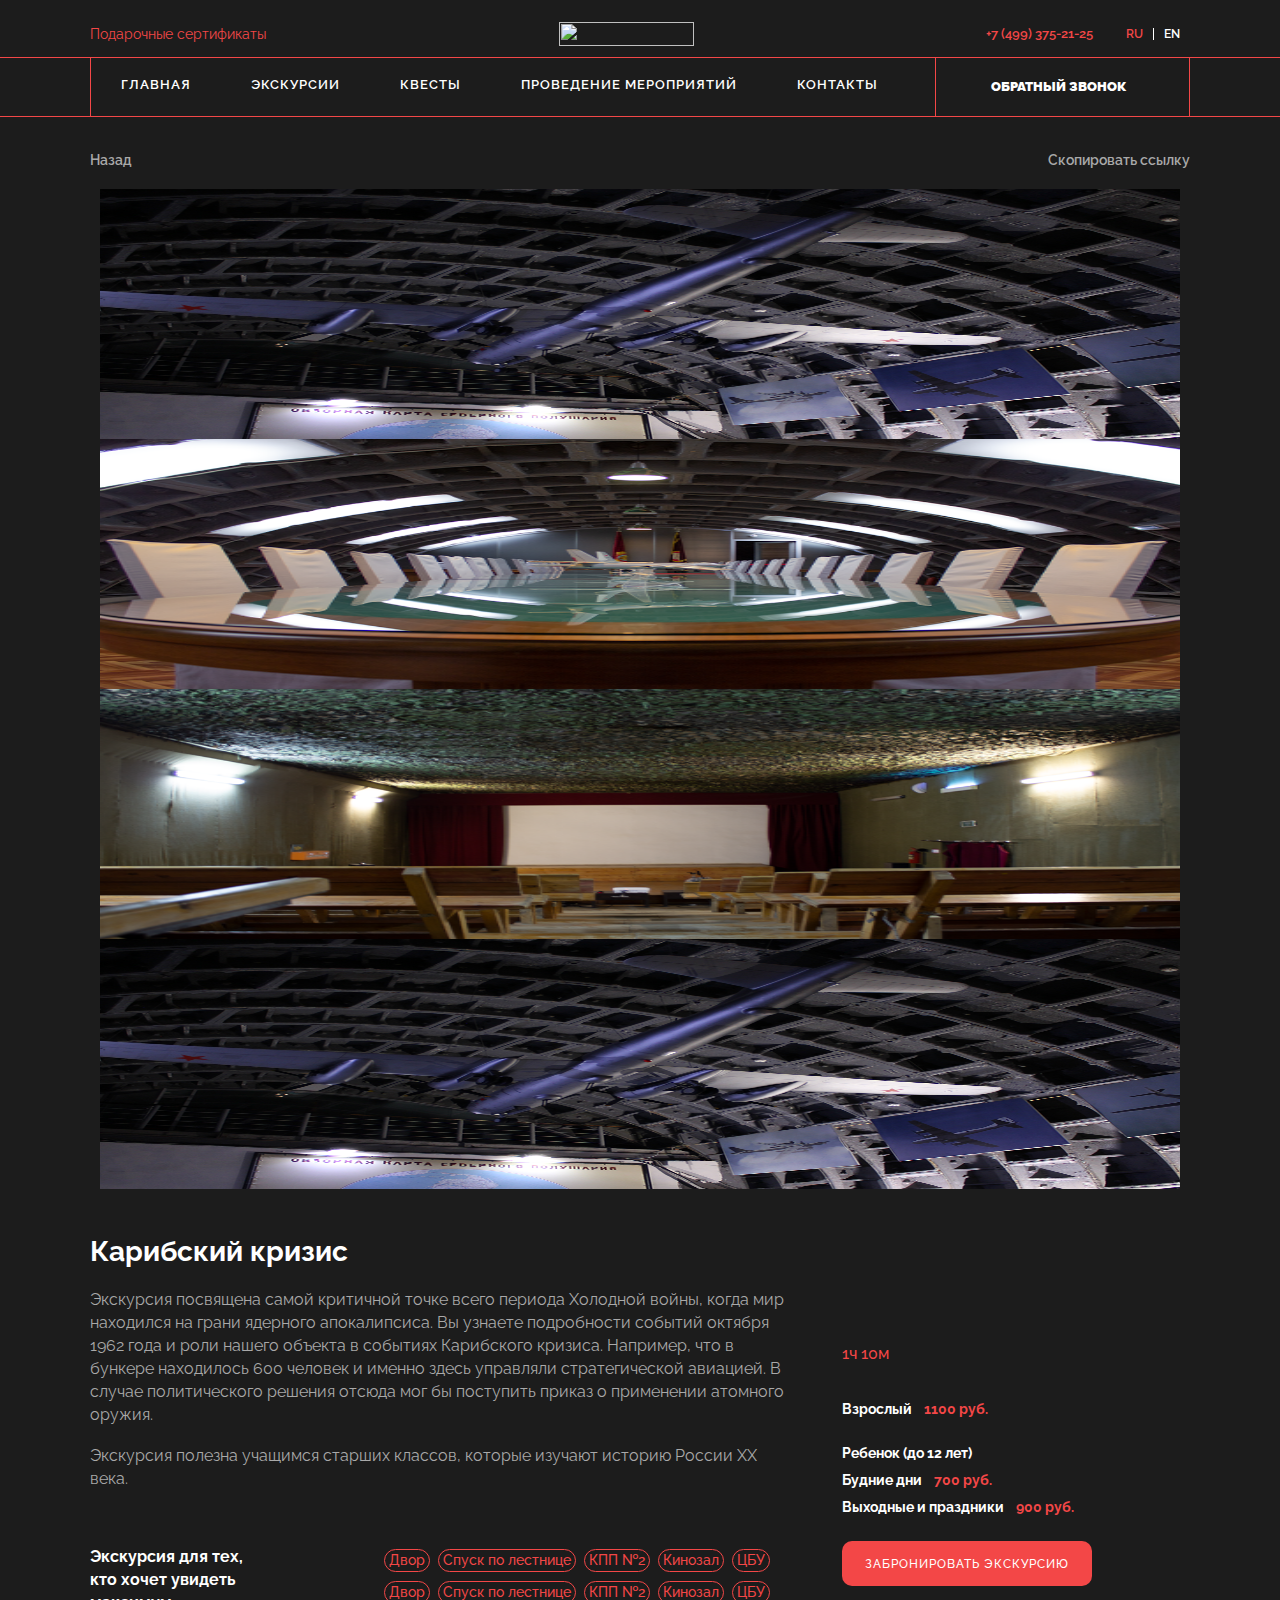
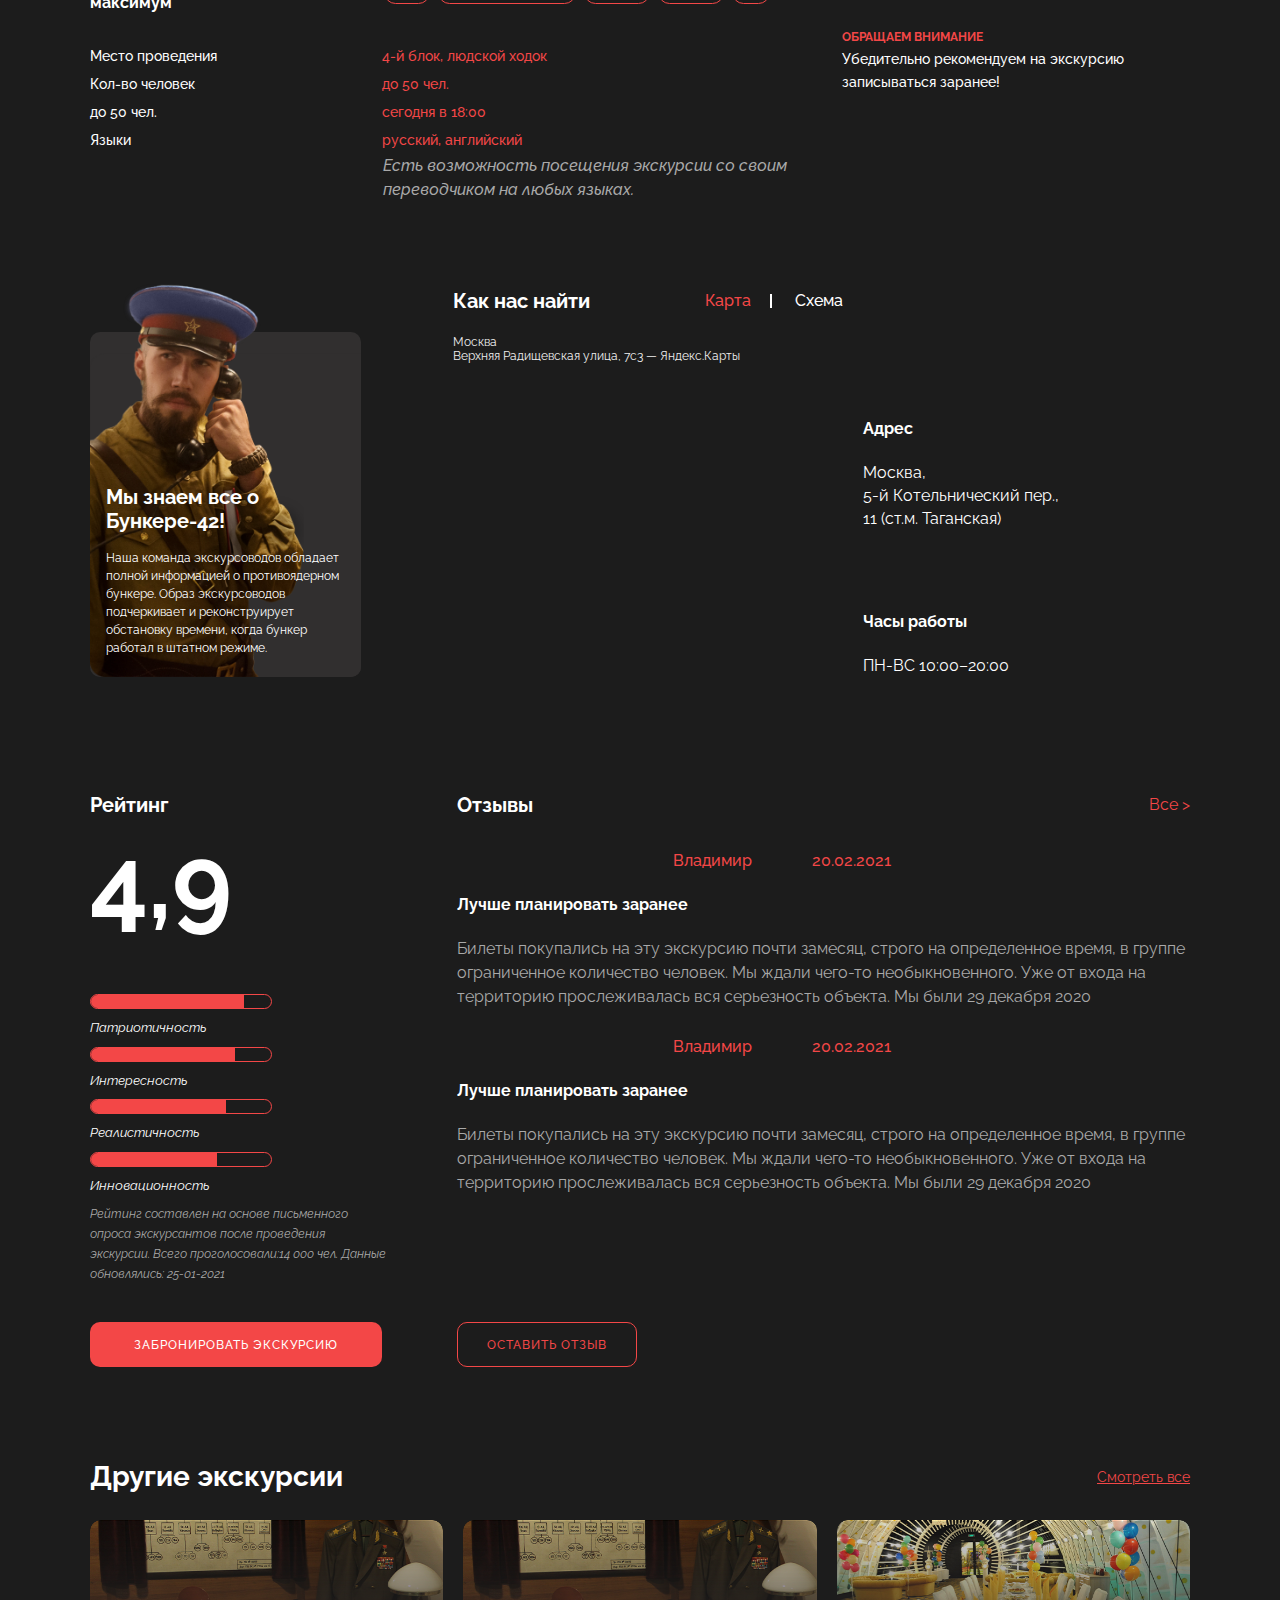
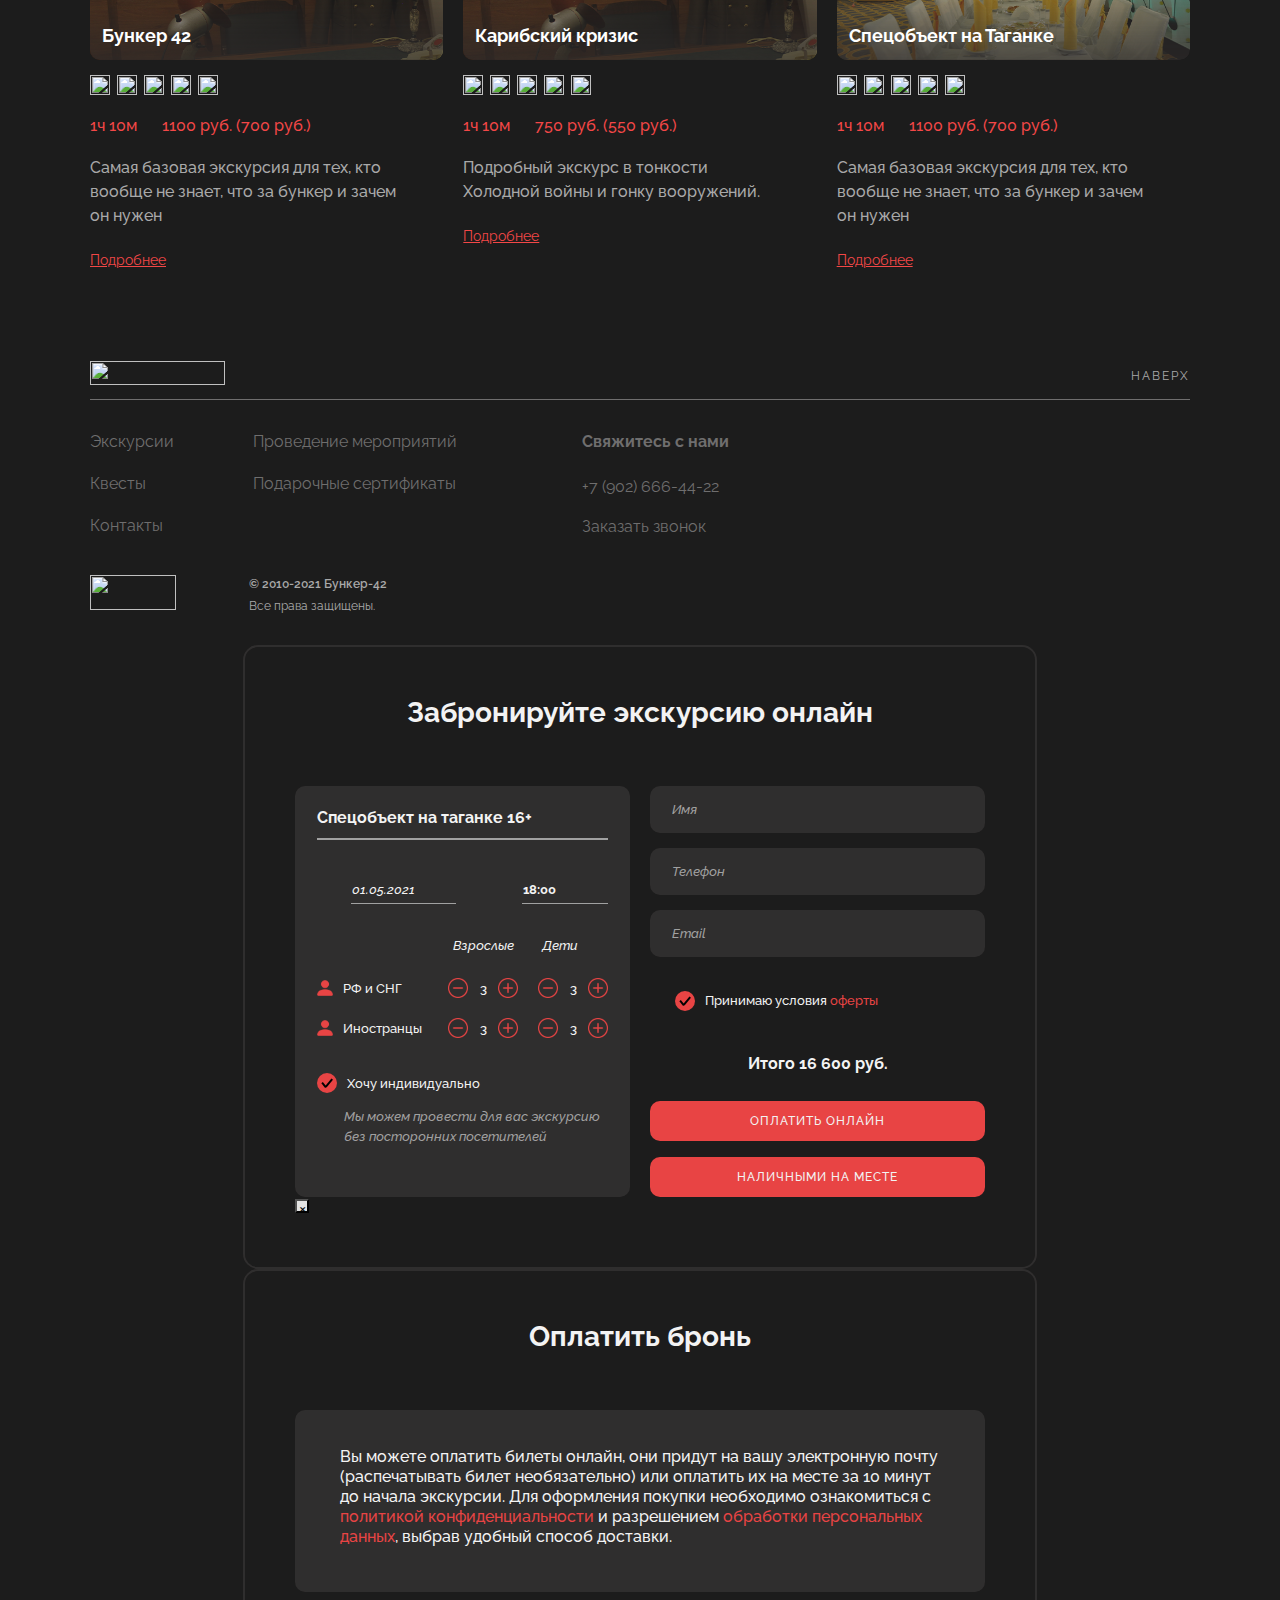
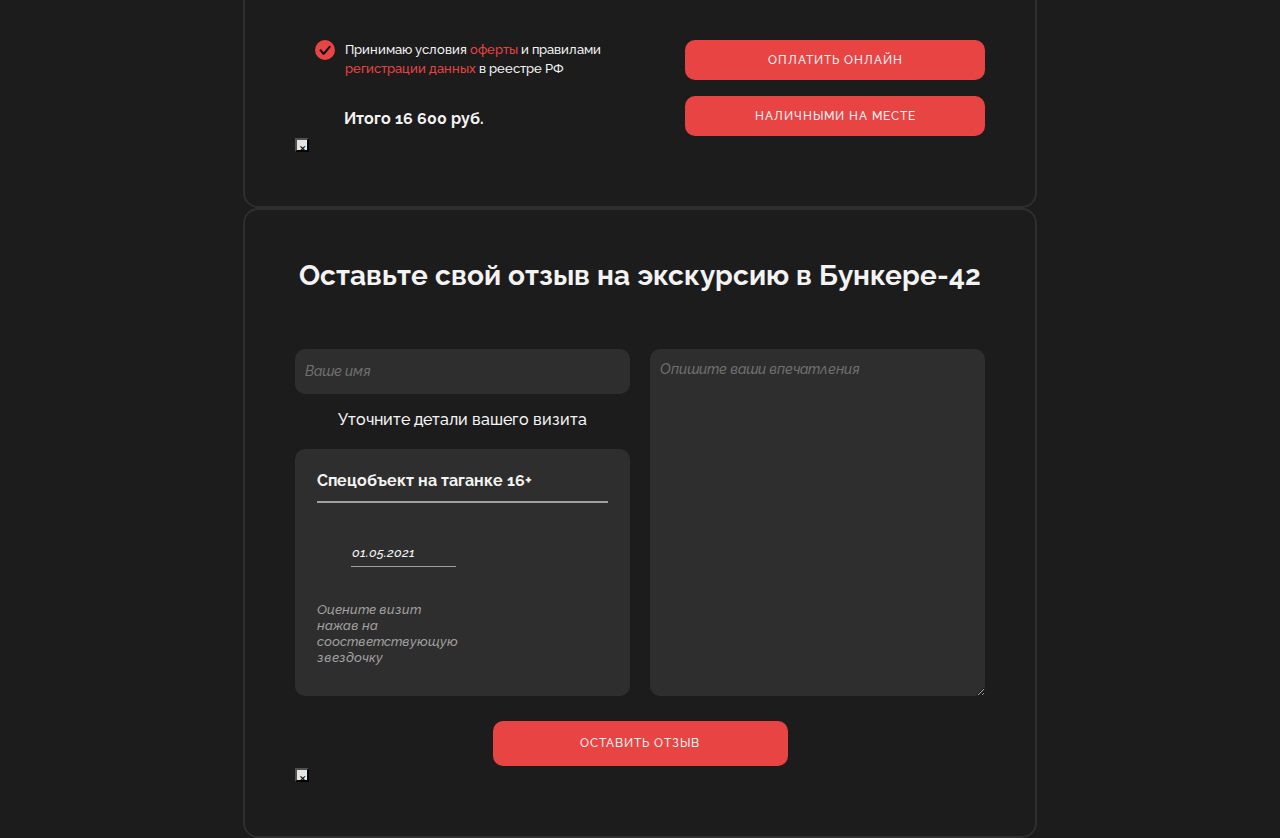
==== commit 3324a661: "edit902" ====
--- a/card.html
+++ b/card.html
@@ -507,6 +507,7 @@
                         </p>
 
                     </div>
+                    <a href="#review-popup" class="button2 booking-popup">Оставить отзыв</a>
                 </div>
             </div>
         </div>
@@ -790,12 +791,55 @@
                     Итого <span>16 600</span> руб.
                 </div>
                 <div class="btn-group">
+                    <a href="#booking-room2" class="button booking-popup">оплатить онлайн</a>
+                    <a href="#" class="button">наличными на месте</a>
+                </div>
+            </form>
+        </div>
+
+    </div>
+    <button title="Close (Esc)" type="button" class="mfp-close">×</button>
+    <div class="after"></div>
+</div>
+<div id="booking-room2" class="white-popup-block two mfp-hide ">
+    <div class="section-title">Оплатить бронь</div>
+    <div class="popup-body">
+        <div class="details">
+            <div class="description">
+                Вы можете оплатить билеты онлайн, они придут на вашу электронную почту (распечатывать билет
+                необязательно) или оплатить их на месте за 10 минут до начала экскурсии. Для оформления покупки
+                необходимо ознакомиться с <a href="#">политикой конфиденциальности</a> и разрешением <a href="#">обработки персональных данных</a>,
+                выбрав удобный способ доставки.
+            </div>
+        </div>
+        <div class="contacts">
+            <form action="">
+                <div class="wrapper">
+                    <div class="individual  checkbox-box">
+                        <div class="checkbox-wrap d-flex align-items-center">
+                            <input type="checkbox" id="check3" class="checkbox" checked>
+                            <span class="checkbox-toggle">
+                                            </span>
+                            <label for="check3" class="label">Принимаю условия <a href="#">оферты </a> и
+                                правилами <br>
+                                <a href="#">регистрации данных</a> в реестре РФ</label>
+                        </div>
+                    </div>
+                    <div class="price">
+                        Итого <span>16 600</span> руб.
+                    </div>
+                </div>
+                <div class="warning">
+                    Перед тем как осуществить
+                    онлайн-оплату, пожалуйста, согласуйте
+                    с нашим менеджером.
+                </div>
+                <div class="btn-group">
                     <a href="#" class="button">оплатить онлайн</a>
                     <a href="#" class="button">наличными на месте</a>
                 </div>
             </form>
         </div>
-
     </div>
     <button title="Close (Esc)" type="button" class="mfp-close">×</button>
     <div class="after"></div>
@@ -822,11 +866,7 @@
                </div>
                <div class="time-date">
                    <div class="date-box">
-                       <svg xmlns="http://www.w3.org/2000/svg" width="20" height="20" fill=" #f34747"
-                            class="bi bi-calendar3" viewBox="0 0 16 16">
-                           <path d="M14 0H2a2 2 0 0 0-2 2v12a2 2 0 0 0 2 2h12a2 2 0 0 0 2-2V2a2 2 0 0 0-2-2zM1 3.857C1 3.384 1.448 3 2 3h12c.552 0 1 .384 1 .857v10.286c0 .473-.448.857-1 .857H2c-.552 0-1-.384-1-.857V3.857z"/>
-                           <path d="M6.5 7a1 1 0 1 0 0-2 1 1 0 0 0 0 2zm3 0a1 1 0 1 0 0-2 1 1 0 0 0 0 2zm3 0a1 1 0 1 0 0-2 1 1 0 0 0 0 2zm-9 3a1 1 0 1 0 0-2 1 1 0 0 0 0 2zm3 0a1 1 0 1 0 0-2 1 1 0 0 0 0 2zm3 0a1 1 0 1 0 0-2 1 1 0 0 0 0 2zm3 0a1 1 0 1 0 0-2 1 1 0 0 0 0 2zm-9 3a1 1 0 1 0 0-2 1 1 0 0 0 0 2zm3 0a1 1 0 1 0 0-2 1 1 0 0 0 0 2zm3 0a1 1 0 1 0 0-2 1 1 0 0 0 0 2z"/>
-                       </svg>
+
                        <input id="datepicker-two"  value="01.05.2021" class="datepicker-input" name="datepicker-two"/>
                    </div>
                    <div class="rating-box">
@@ -887,6 +927,18 @@
         crossorigin="anonymous"></script>
 <script src="assets/js/datepicker-full.min.js"></script>
 <script src="assets/js/script.js"></script>
-<script src="assets/js/datepicker-main.js"></script>
+<script>
+    const elemTwo = document.getElementById('datepicker-two');
+    const datepicker2 = new Datepicker (elemTwo, {
+        autohide: true,
+        disableTouchKeyboard:true,
+        format: 'mm . dd . yyyy',
+        l:"ru",
+        allowOneSidedRange: true,
+        nextArrow: '>',
+        prevArrow: '<',
+        weekStart: 1,
+    });
+</script>
 </body>
 </html>--- a/assets/css/style.css
+++ b/assets/css/style.css
@@ -66,7 +66,7 @@
     align-items: center;
 }
 header .header-top .right .call {
-    margin-left: 35px;
+    margin-left: 20px;
 }
 header .logo{
     z-index: 999;
@@ -79,7 +79,11 @@
 .burger-menu {
     display:block;
 }
-
+.burger-menu_button{
+    width: 40px;
+    height: 30px;
+    text-align: center;
+}
 .burger-menu_nav {
     background-color: rgb(28, 28, 28);
     border-radius: 30px;
@@ -101,6 +105,13 @@
 .burger-menu.burger-menu_active .burger-menu_nav {
     left: 0;
     opacity: 0.949;
+}
+.restaurant-card .home-box-wrapper{
+    width: 100%;
+    overflow-x: scroll;
+}
+.restaurant-card .home-box{
+    width: 110%;
 }
 
 .burger-menu .burger-menu_nav .mobile-menu li {
@@ -1405,7 +1416,8 @@
     text-transform: uppercase;
     font-size: 12px;
 }
-.excursion-more{
+.excursion-more,
+.excursion-more-two{
     z-index: 10000;
     position: relative;
 }
@@ -1415,7 +1427,8 @@
 .excursion-box {
     grid-row-gap: 40px;
 }
-.excursion-box.collection-mr {
+.excursion-box.collection-mr,
+.excursion-box.collection-mr-two {
     height: 1px;
     display: none;
     opacity: 0;
@@ -2344,12 +2357,24 @@
     font-size: 16px;
     color: #ffffff;
     line-height: 24px;
-    word-break: break-all;
 }
 #our-offer .offer-box img {
     width: 48px;
     height: 48px;
     margin: 0 auto;
+}
+#our-offer .btn-groups{
+    display: flex;
+    flex-direction: column;
+    margin: 13px 57px 0 57px;
+}
+#our-offer .btn-groups a:first-child{
+    margin-bottom: 18px;
+}
+#our-offer .btn-groups a img {
+    width: 14px;
+    height: 12px;
+    margin-left: 11px;
 }
 #excursion.hall .ex-card .card-header {
     background: url("../images/white-hall.png")no-repeat;
@@ -2407,6 +2432,15 @@
 }
 #table-box {
     width: 100vw;
+}
+#table-box .section-title{
+    margin-bottom: 15px;
+}
+#table-box .subtitle{
+    font-size: 14px;
+    color: #a9a9a9;
+    line-height: 16px;
+    font-style: italic;
 }
 .table {
     overflow-x: scroll;
@@ -2460,6 +2494,9 @@
     z-index: 100;
     color: #ffffff;
 }
+#excursion.hall {
+    padding: 30px 0;
+}
 /*restaurant.html styles end*/
 
 /*restaurants-card styles start*/
@@ -2605,7 +2642,86 @@
     color: #f34747;
     font-weight: 500;
 }
+
 .restaurant-card .button{
     width: 175px;
 }
-/*restaurants-card styles end*/+
+.mfp-image-holder .mfp-content {
+    max-width: 100%;
+    padding: 0;
+}
+img.mfp-img {
+    object-fit: cover;
+    width: 600px;
+    height: 400px;
+    border-radius: 10px;
+}
+.mfp-image-holder .mfp-close{
+    right: -40px;
+    top: 20px;
+    cursor: pointer;
+}
+.mfp-zoom-out-cur, .mfp-zoom-out-cur .mfp-image-holder .mfp-close{
+    cursor: initial;
+}
+.mfp-arrow:before{
+    opacity: 1;
+}
+.mfp-arrow{
+    opacity: 1;
+}
+.mfp-arrow-left {
+    left: 140px;
+    top: 76%;
+}
+.mfp-arrow-right {
+    right: 140px;
+    top: 76%;
+}
+ .mfp-arrow:after {
+    content: '';
+    display: block;
+    width: 27px;
+    height: 17px;
+    border: none;
+    border-top-width: 0;
+     background: url("../images/gal-arrow.png")no-repeat;
+     background-size: cover;
+    border-bottom-width: 0;
+     opacity: 1;
+}
+.mpf-bg {
+    opacity: .9;
+}
+.mfp-arrow-right:after{
+   transform: rotate(180deg);
+}
+
+.mfp-arrow-left:before,
+.mfp-arrow-right:before{
+    border: none;
+}
+.white-popup-block.restaurant .people input {
+    width: 80px;
+    height: 25px;
+    padding: 7px 10px;
+    font-size: 13px;
+    color: #ffffff;
+    font-weight: 500;
+    font-style: italic;
+    text-align: center;
+    background: #a9a9a9;
+    border-radius: 30px;
+    border: none;
+}
+.white-popup-block.restaurant .people .people-box{
+    grid-template-columns: 1fr 0.7fr;
+}
+.white-popup-block.restaurant .people input::placeholder{
+    color: #ffffff;
+}
+.white-popup-block.restaurant .btn-group{
+    margin-top: 50px;
+}
+/*restaurants-card styles end*/
--- a/assets/css/responsive.css
+++ b/assets/css/responsive.css
@@ -345,7 +345,8 @@
         width: 292px;
         margin: 0 auto 0 auto;
     }
-    #excursion .excursion-more[href^="#nomore"]{
+    #excursion .excursion-more[href^="#nomore"],
+    #excursion .excursion-more-two[href^="#nomore"]{
         margin: 40px  auto 0 auto;
         transition: .3s ease-in-out;
 
@@ -531,9 +532,14 @@
         height: 45px;
         margin-top: 38px;
     }
+    #reviews-rating .reviews{
+        position: relative;
+    }
     #reviews-rating .reviews .button2 {
         width: 180px;
-        margin-top:61px;
+
+        position: absolute;
+        bottom: 0;
     }
     .map {
         width: 390px;
@@ -893,6 +899,17 @@
         line-height: 20px;
         word-break: break-word;
     }
+    #our-offer .btn-groups {
+        display: grid;
+        grid-template-columns: 1fr 1fr;
+        width: 40%;
+        grid-column-gap: 20px;
+        margin: 40px auto 0 auto;
+    }
+    #our-offer .btn-groups .button2 {
+        width: 210px;
+        justify-content: center;
+    }
     #schema .schema-wrapper {
         display: grid;
         grid-template-columns: 1fr 1fr 1fr;
@@ -917,6 +934,9 @@
         margin: 25px auto 36px auto;
         line-height: 54px;
     }
+    #table-box .subtitle{
+        margin-bottom: 16px;
+    }
     table tr th {
         font-size: 16px;
     }
@@ -938,9 +958,14 @@
         border-top: none!important;
         padding: 11px 0 11px 0!important;
     }
+    #table-box {
+        padding: 50px 0 0 0;
+    }
     /*restaurants styles end*/
     /*restaurants-card styles start*/
-
+    .gallery-box {
+        display: flex;
+    }
     #home.restaurant-card .container {
         padding: 0 20px;
     }
@@ -1000,6 +1025,14 @@
         margin-bottom: 0;
         margin-right: 117px;
     }
+    .mfp-arrow-left {
+        left: 45%;
+        top: 72%;
+    }
+    .mfp-arrow-right {
+        right: 45%;
+        top: 72%;
+    }
     #hall-info {
         padding: 56px 0 80px 0;
     }
@@ -1045,7 +1078,13 @@
         grid-template-columns: 1fr;
         grid-column-gap: 20px;
     }
-
+    .mfp-image-holder .mfp-close {
+        right: 0;
+        top: 20px;
+    }
+    #home.restaurant-card .btn-group .gallery-box{
+        display: none;
+    }
     .white-popup-block {
         width: 100%;
         padding: 0 0 30px 0;
